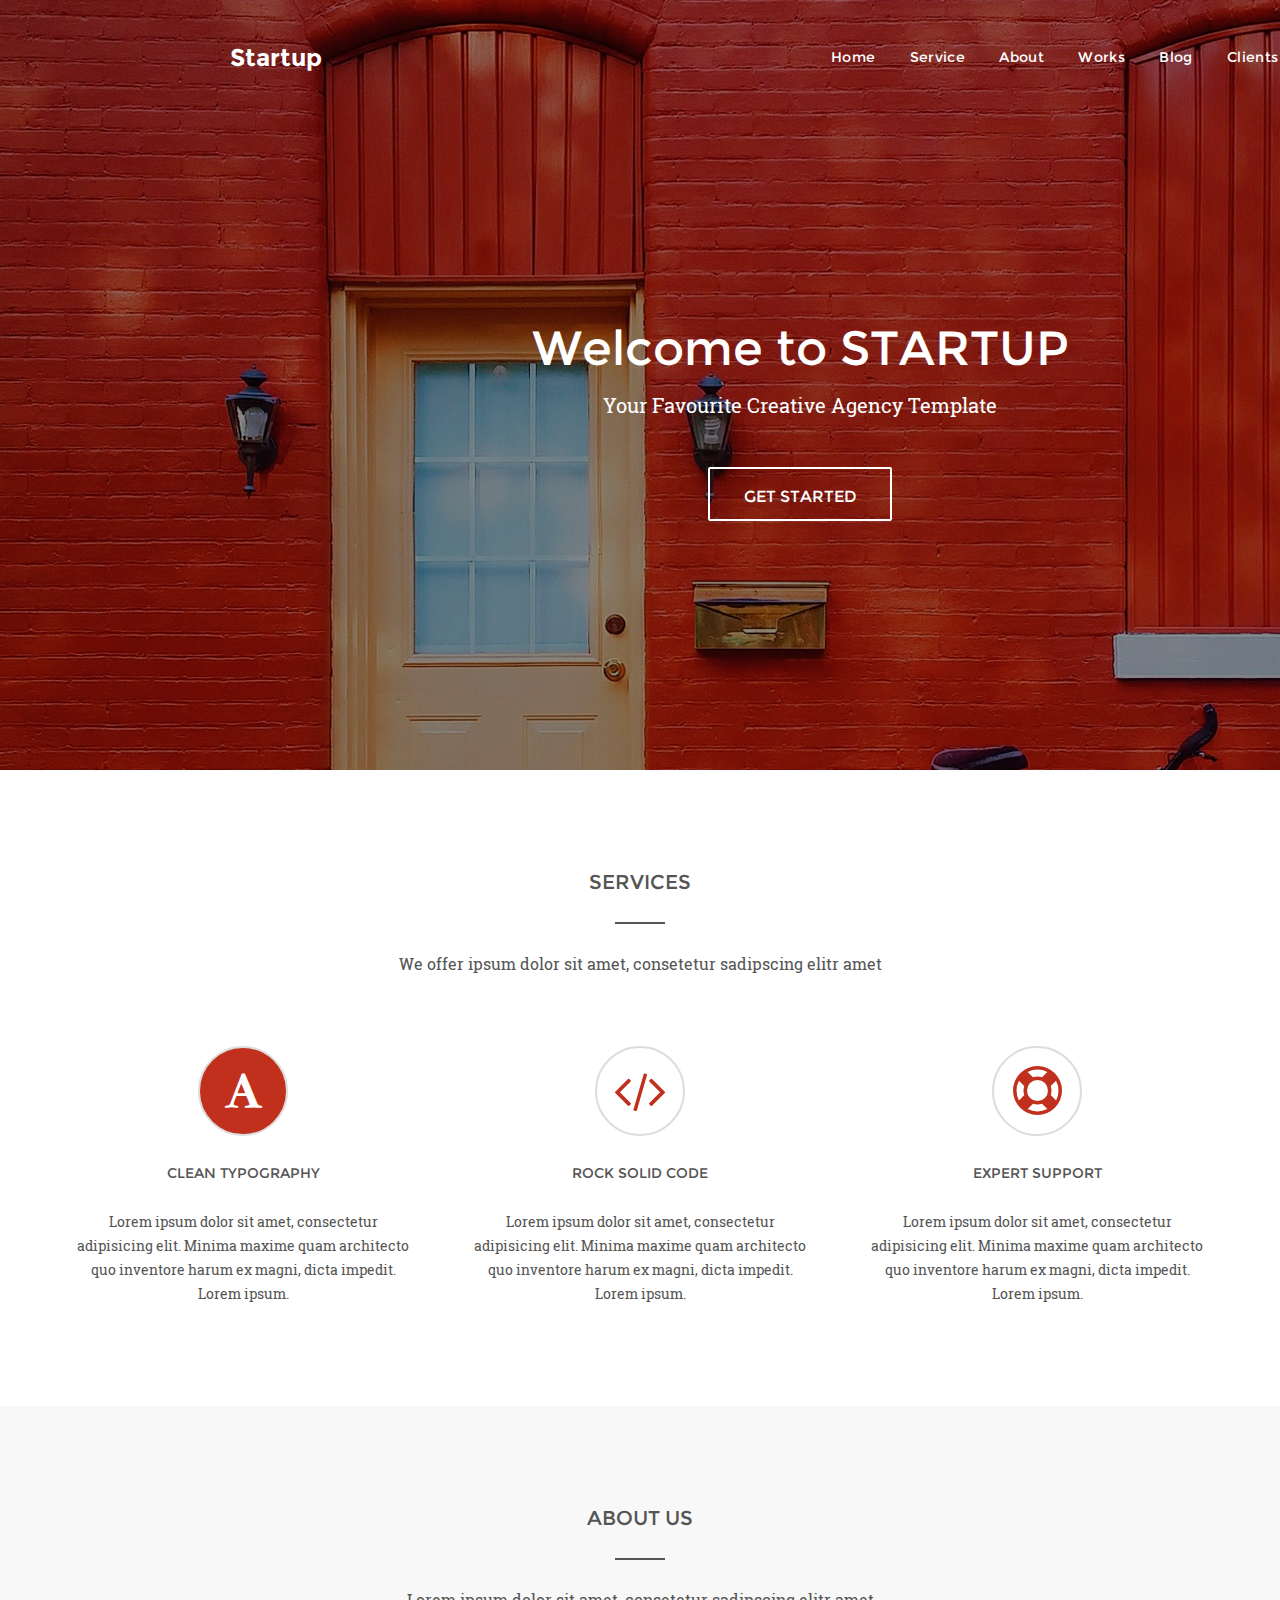
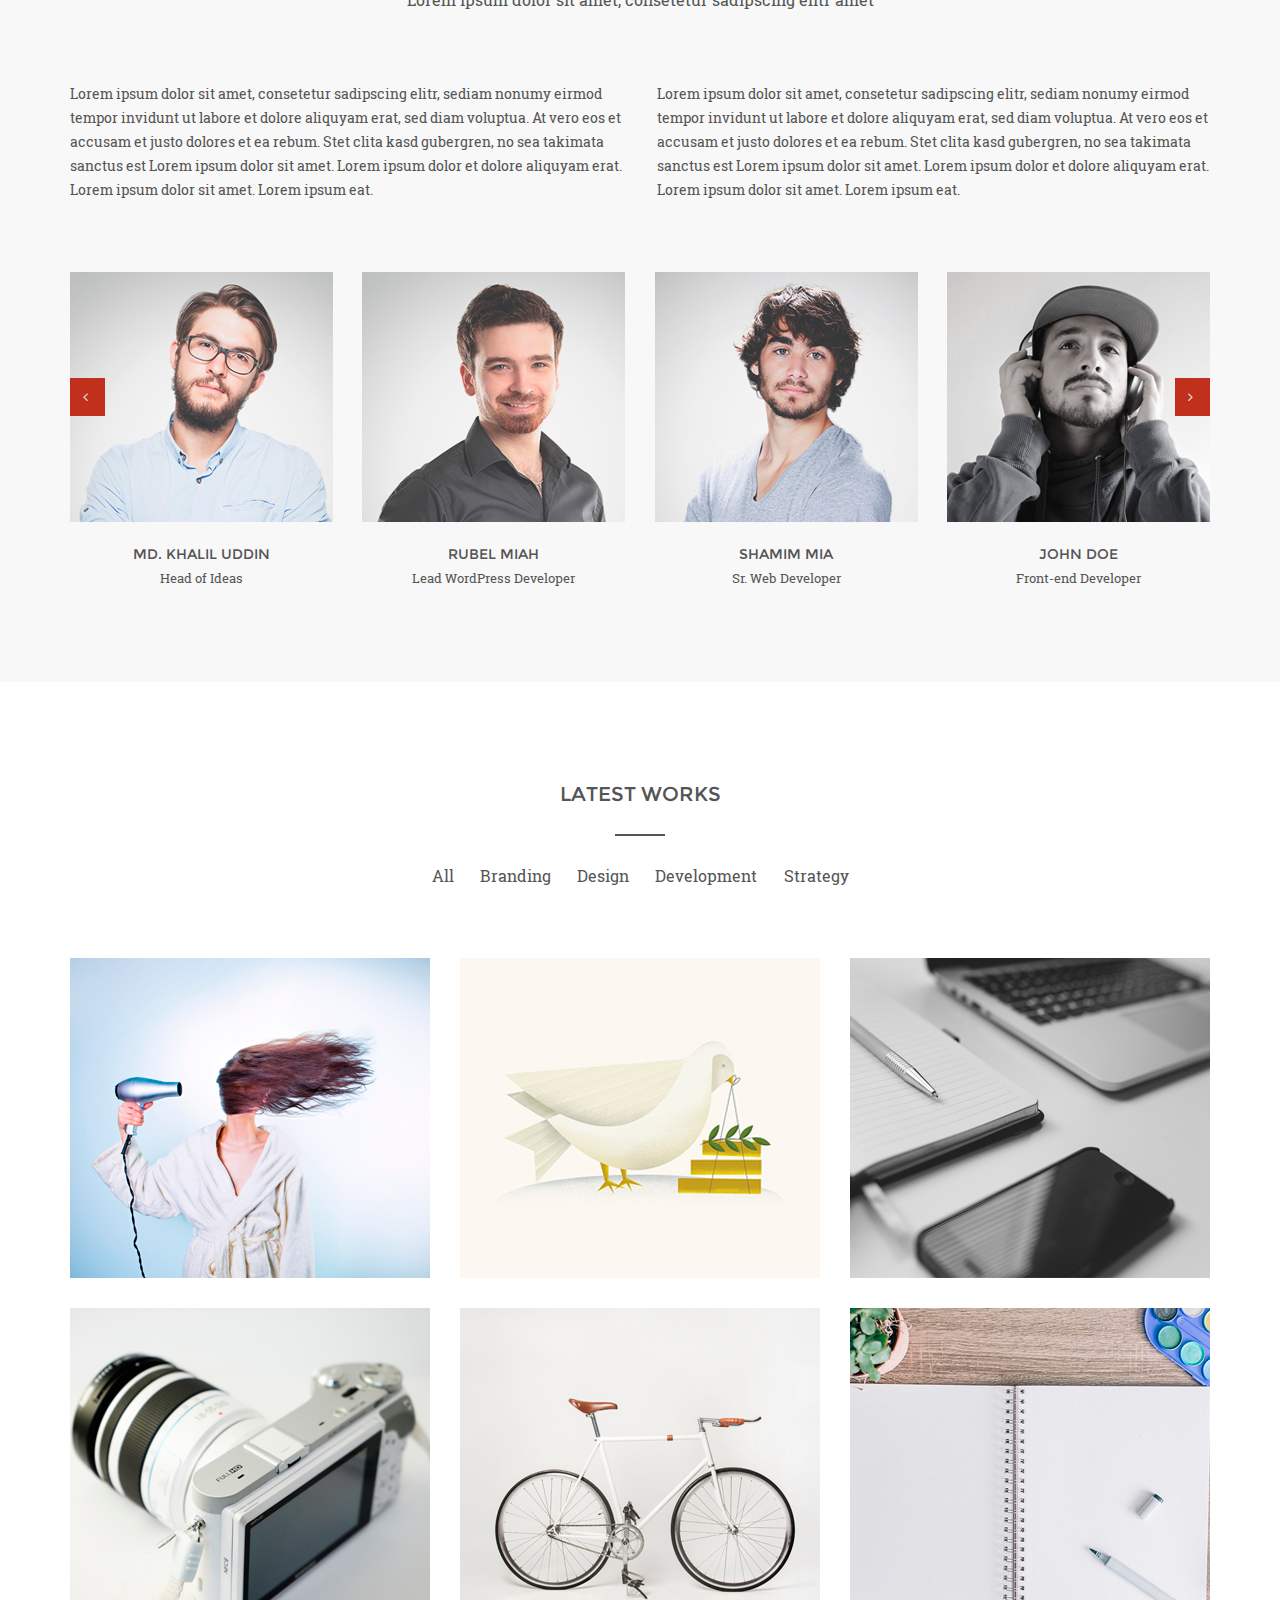
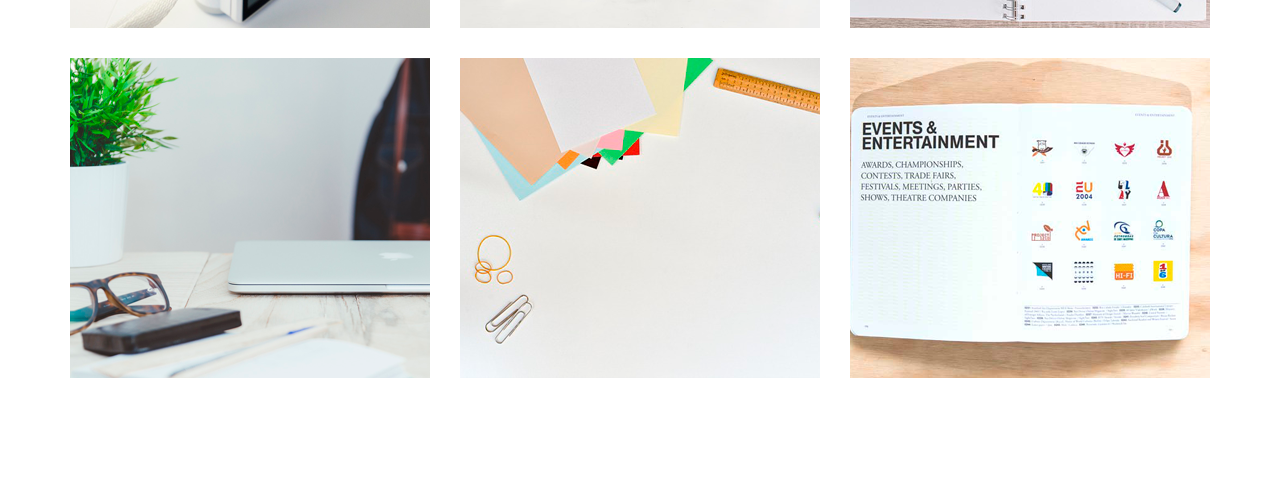
==== main.html @ 300e6a84 "Add files via upload" ====
<!DOCTYPE html>
<html lang="en">
<head>
    <meta charset="UTF-8">
    <meta name="viewport" content="width=device-width, initial-scale=1.0">
    <meta http-equiv="X-UA-Compatible" content="ie=edge">
    <link rel="stylesheet" href="css/style.css">
    <title>Document</title>
</head>
<body>
    <div class="home-section ">
        <div class="centr-position">
            <div class="row pad-t-40">
                <div class="name-proj" >
                    <p>Startup</p>
                </div>
                <div class="menu">
                    <ul class="menu-nav row">                                                            
                        <li><a class="menu-link" href="#">Home</a></li>
                        <li><a class="menu-link" href="#">Service</a></li>
                        <li><a class="menu-link" href="#">About</a></li>
                        <li><a class="menu-link" href="#">Works</a></li>
                        <li><a class="menu-link" href="#">Blog</a></li>
                        <li><a class="menu-link" href="#">Clients</a></li>
                        <li><a class="menu-link" href="#">Contact</a></li>
                    </ul>
                </div>
            </div>    
            <div class="header-block">
                <h1 class="header-title">Welcome to STARTUP</h1>    
                <p class="header-text">Your Favourite Creative Agency Template</p>
            </div>
            <div class="header-btn">
                <p class="header-btn-text">Get Started </p>
            </div>
        </div>
    </div>

    <div class="service centr-position">
        <div class="service-header">
            <div class="service-title">Services</div>
            <div class="line-50"></div>
            <div class="service-title-alt">We offer ipsum dolor sit amet, consetetur sadipscing elitr amet</div>
        </div>

        <div class="single-service row" >
           
                <div class="column">
                    <div class="icon-service">
                        <i class="fa fa-font"></i>
                    </div>
                    <div class="single-service-title-block">
                        Clean Typography</div>
                    <div class="single-service-text-block">
                        <p>Lorem ipsum dolor sit amet, consectetur adipisicing elit. Minima maxime quam architecto quo inventore harum ex magni, dicta impedit. Lorem ipsum.</p>
                    </div>
                </div>
               
                <div class="column">
                    <div class="icon-service-inverse">
                            <i class="fa fa-code" aria-hidden="true"></i>
                    </div>
                    <div class="single-service-title-block">
                            Rock Solid Code</div>
                    <div class="single-service-text-block">
                        <p>Lorem ipsum dolor sit amet, consectetur adipisicing elit. Minima maxime quam architecto quo inventore harum ex magni, dicta impedit. Lorem ipsum.</p>
                    </div>
                </div>
                <div class="column">
                        <div class="icon-service-inverse">
                            
                            <i class="fa fa-life-ring" aria-hidden="true"></i>
                        </div>
                        <div class="single-service-title-block">
                                Expert Support</div>
                        <div class="single-service-text-block">
                            <p>Lorem ipsum dolor sit amet, consectetur adipisicing elit. Minima maxime quam architecto quo inventore harum ex magni, dicta impedit. Lorem ipsum.</p>
                        </div>
                    </div>
     
        </div>


    </div>


    <div class="about-us ">
        <div class="centr-position">
            <div class="about-us-header">
                    About us
            </div>
            <div class="line-50"></div>
            <div class="about-us-header-alt">
                <p>Lorem ipsum dolor sit amet, consetetur sadipscing elitr amet</p>
            </div>

            <div class="row content">
                <p class="about-us-content">
                    Lorem ipsum dolor sit amet, consetetur sadipscing elitr, sediam nonumy eirmod tempor invidunt ut labore et dolore aliquyam erat, sed diam voluptua. At vero eos et accusam et justo dolores et ea rebum. Stet clita kasd gubergren, no sea takimata sanctus est Lorem ipsum dolor sit amet. Lorem ipsum dolor et dolore aliquyam erat. Lorem ipsum dolor sit amet. Lorem ipsum eat.
                </p>
                <p class="about-us-content">
                        Lorem ipsum dolor sit amet, consetetur sadipscing elitr, sediam nonumy eirmod tempor invidunt ut labore et dolore aliquyam erat, sed diam voluptua. At vero eos et accusam et justo dolores et ea rebum. Stet clita kasd gubergren, no sea takimata sanctus est Lorem ipsum dolor sit amet. Lorem ipsum dolor et dolore aliquyam erat. Lorem ipsum dolor sit amet. Lorem ipsum eat.
                    </p>
            </div>

            <div class="slide-photo team-members row">
                
                <div class=" team-member column">
                        <div class="member-photo posit-rel">
                            <img src="img/member1.png" alt="">

                            <div class="member-shadow">
                                <div class="member-social-icon row">
                                    <a href="#" class="member-icon"><i class="fa fa-twitter"></i></a>                                    
                                    <a href="#" class="member-icon"><i class="fa fa-facebook"></i></a>
                                    <a href="#" class="member-icon"><i class="fa fa-google-plus"></i></a>
                                    <a href="#" class="member-icon"><i class="fa fa-linkedin"></i></a>
                                </div>
                            </div>
                        </div>
                        <div class="member-desript">
                            <div class="name-member"> Md. Khalil Uddin </div>
                            <div class="post-member"> Head of Ideas </div>
                        </div>
                </div>

                <div class=" team-member column">
                        <div class="member-photo">
                            <img src="img/member2.png" alt="">
                            <div class="member-shadow">
                                    <div class="member-social-icon row">
                                        <a href="#" class="member-icon"><i class="fa fa-twitter"></i></a>                                    
                                        <a href="#" class="member-icon"><i class="fa fa-facebook"></i></a>
                                        <a href="#" class="member-icon"><i class="fa fa-google-plus"></i></a>
                                        <a href="#" class="member-icon"><i class="fa fa-linkedin"></i></a>
                                    </div>
                                </div>
                        </div>
                        <div class="member-desript">
                            <div class="name-member"> Rubel Miah </div>
                            <div class="post-member"> Lead WordPress Developer </div>
                        </div>
                </div>

                <div class=" team-member column">
                        <div class="member-photo">
                            <img src="img/member3.png" alt="">
                            <div class="member-shadow">
                                <div class="member-social-icon row">
                                    <a href="#" class="member-icon"><i class="fa fa-twitter"></i></a>                                    
                                    <a href="#" class="member-icon"><i class="fa fa-facebook"></i></a>
                                    <a href="#" class="member-icon"><i class="fa fa-google-plus"></i></a>
                                    <a href="#" class="member-icon"><i class="fa fa-linkedin"></i></a>
                                 </div>
                            </div>
                        </div>
                        <div class="member-desript">
                            <div class="name-member"> Shamim Mia </div>
                            <div class="post-member"> Sr. Web Developer </div>
                        </div>
                </div>

                <div class=" team-member column">
                        <div class="member-photo">
                            <img src="img/member4.png" alt="">
                            <div class="member-shadow">
                                    <div class="member-social-icon row">
                                        <a href="#" class="member-icon"><i class="fa fa-twitter"></i></a>                                    
                                        <a href="#" class="member-icon"><i class="fa fa-facebook"></i></a>
                                        <a href="#" class="member-icon"><i class="fa fa-google-plus"></i></a>
                                        <a href="#" class="member-icon"><i class="fa fa-linkedin"></i></a>
                                    </div>
                                </div>
                        </div>
                        <div class="member-desript">
                            <div class="name-member"> John Doe </div>
                            <div class="post-member"> Front-end Developer </div>
                        </div>
                </div>

                <div class="members-arrow arrow-left">
                        <a href="#">
                            <i class="fa fa-angle-left icon-arrow" aria-hidden="true"></i></a>    
                </div>
                <div class="members-arrow arrow-right">
                        <a href="#">  <i class="fa fa-angle-right icon-arrow" aria-hidden="true"></i></a>
                </div>
            </div>
            
        </div>
    </div>

    <div class="works centr-position">
        <div class="works-header"> Latest Works   </div>
        <div class="line-50"></div>
        <div class="works-header-menu row">                              
            <a class="works-menu-link" href="#">All</a>
            <a class="works-menu-link" href="#">Branding</a>
            <a class="works-menu-link" href="#">Design</a>
            <a class="works-menu-link" href="#">Development</a>
            <a class="works-menu-link" href="#">Strategy</a>                   
        </div>

        <div class="works-content-img column">
            <div class="row">
                <div class="works-img">
                    <img src="img/1.png" alt="">
                    <div class="works-img-shadow">
                        <p class="works-img-shadow_title">Hair Dresser</p>
                        <p class="works-img-shadow_text">Branding</p>
                        <div class="works-shadow_btn">
                            View
                            <i class="fa fa-angle-right" aria-hidden="true"></i></a>
              
                        </div>
                    </div>
                </div>
                <div class="works-img">
                    <img src="img/2.png" alt="">
                    <div class="works-img-shadow">
                            <p class="works-img-shadow_title">Hair Dresser</p>
                            <p class="works-img-shadow_text">Branding</p>
                            <div class="works-shadow_btn">
                                View
                                <i class="fa fa-angle-right" aria-hidden="true"></i></a>
                  
                            </div>
                        </div>
                    </div>
                <div class="works-img">
                    <img src="img/3.png" alt="">
                    <div class="works-img-shadow">
                            <p class="works-img-shadow_title">Hair Dresser</p>
                            <p class="works-img-shadow_text">Branding</p>
                            <div class="works-shadow_btn">
                                View
                                <i class="fa fa-angle-right" aria-hidden="true"></i></a>
                  
                            </div>
                        </div>
                </div>
            </div>
            <div class="row">
                <div class="works-img">
                    <img src="img/4.png" alt="">
                    <div class="works-img-shadow">
                            <p class="works-img-shadow_title">Hair Dresser</p>
                            <p class="works-img-shadow_text">Branding</p>
                            <div class="works-shadow_btn">
                                View
                                <i class="fa fa-angle-right" aria-hidden="true"></i></a>
                  
                            </div>
                        </div>
                </div>
                <div class="works-img">
                    <img src="img/5.png" alt="">
                    <div class="works-img-shadow">
                            <p class="works-img-shadow_title">Hair Dresser</p>
                            <p class="works-img-shadow_text">Branding</p>
                            <div class="works-shadow_btn">
                                View
                                <i class="fa fa-angle-right" aria-hidden="true"></i></a>
                  
                            </div>
                        </div>
                </div>
                <div class="works-img">
                    <img src="img/6.png" alt="">
                    <div class="works-img-shadow">
                            <p class="works-img-shadow_title">Hair Dresser</p>
                            <p class="works-img-shadow_text">Branding</p>
                            <div class="works-shadow_btn">
                                View
                                <i class="fa fa-angle-right" aria-hidden="true"></i></a>
                  
                            </div>
                        </div>
                </div>
            </div>
            <div class="row">
                    <div class="works-img">
                            <img src="img/7.png" alt="">
                            <div class="works-img-shadow">
                                    <p class="works-img-shadow_title">Hair Dresser</p>
                                    <p class="works-img-shadow_text">Branding</p>
                                    <div class="works-shadow_btn">
                                        View
                                        <i class="fa fa-angle-right" aria-hidden="true"></i></a>
                          
                                    </div>
                                </div>
                        </div>
                        <div class="works-img">
                            <img src="img/8.png" alt="">
                            <div class="works-img-shadow">
                                    <p class="works-img-shadow_title">Hair Dresser</p>
                                    <p class="works-img-shadow_text">Branding</p>
                                    <div class="works-shadow_btn">
                                        View
                                        <i class="fa fa-angle-right" aria-hidden="true"></i></a>
                          
                                    </div>
                                </div>
                        </div>
                        <div class="works-img">
                            <img src="img/9.png" alt="">
                            <div class="works-img-shadow">
                                    <p class="works-img-shadow_title">Hair Dresser</p>
                                    <p class="works-img-shadow_text">Branding</p>
                                    <div class="works-shadow_btn">
                                        View
                                        <i class="fa fa-angle-right" aria-hidden="true"></i></a>
                          
                                    </div>
                                </div>
                        </div>
            </div>
        </div>
    </div>



    <div class="call-to-action-parallax "></div>
    <div class="contact "></div>
    <div class="clients "></div>
    <div class="footer "></div>
    
</body>
</html>
---- css/style.css ----
@import url("fonts.css") all;
@import url("reset.css") all;
@import url("font-awesome.min.css") all;

.centr-position{
    width:1140px;
    margin: 0 auto;
}
.row{
    display: flex;
    flex-direction: row;
    
    justify-content: space-between;
}
.column{
    display: flex;
    flex-direction: column;
    
    justify-content: space-between;
}
.posit-rel{
    position: relative;
}

.home-section{
    min-width: 1600px;
    background-image: url(../img/home-background.png);
    background-repeat:  no-repeat;
    background-size: cover; 
    height: 770px;

    line-height: 24px;
    color: #ffffff;
}
.pad-t-40{
    padding-top: 40px;
}
.name-proj{ 
    width: 91px;
    font-family: "Montserrat-Bold";
    font-size: 24px;
    line-height: 36px;
}

.menu-link{

    text-decoration: none;
    /*
    width: 540px;
    height: 14px;*/
    
    color: #ffffff;
    font-family: "Montserrat-Regular";
    font-size: 14px;    
    
    letter-spacing: 0.35px;
}
.menu-nav{
    justify-content:space-between;
    width: 540px;
    margin-left: 510px;
    margin-top: 5px;
}

.header-block{
    width: 581px;
    margin: 0 auto;
    margin-top: 260px;    
    text-align: center;
}
.header-title{
    font-size: 48px;
    font-family:"Montserrat-Regular";
    margin-bottom: 33px;
}
.header-text{
    font-size: 20px; 
    font-family:"RobotoSlab-Regular";
}
.header-btn{    
    width: 180px;
    height: 50px;
    margin: 0 auto;
    margin-top: 50px;
    border: 2px solid #ffffff;
    border-radius: 2px;  
}
.header-btn-text{
    margin-top: 15px;
    text-align: center;
    font-family:"Montserrat-Regular";
    font-size: 16px;    
    text-transform: uppercase;
}



/*******/
.service{
    margin-top: 100px;
    margin-bottom: 100px;
}
.service-header{
    text-align: center;  
}

.service-title{      
    font-family: "Montserrat-Regular";    
    color: #555555;
    font-size: 20px;
    line-height: 24px;
    text-transform: uppercase;
 
}
.line-50{
    width: 50px;
    height: 2px;
    background-color: #555555;
    margin: 28px auto;
       
}
.service-title-alt{   
  
    color: #555555;
    font-family:"RobotoSlab-Regular";
    font-size: 16px;   
    line-height: 24px;
    margin-bottom: 70px;
}

.icon-service, .icon-service-inverse{
    text-align: center;
    font-family: 'FontAwesome-Webfont';
    text-transform: uppercase;
    line-height: 86px;
    height: 86px;
    width: 86px;
    margin: 0 auto;
    border: 2px solid #dddddd;
    border-radius: 50%;
}

.icon-service{
    font-size: 40px;    
    background-color: #c0301c;  
    color: #ffffff;   
}
.icon-service-inverse{    
    font-size: 49px;    
    background-color: #ffffff; 
    color: #c0301c;
}

 
.single-service{
    
    justify-content:space-between;
}
.single-service-title-block{
/* S
width: 152px;
height: 11px;*/
    text-align: center;
    color: #555555;
    font-family:"Montserrat-Regular";
    font-size: 14px;
    line-height: 24px;
    text-transform: uppercase;

    margin-top: 25px;
    margin-bottom: 25px;
}
.single-service-text-block{
    text-align: center;
    /* Style for "Lorem ipsu" */
    width: 346px;
    color: #555555;
    font-family:"RobotoSlab-Regular";
    font-size: 14px;
    line-height: 24px;
}

/***************************/
.about-us{
    background-color:  #f8f8f8;
    padding-top: 100px;
    padding-bottom: 100px;
}

.about-us-header{
    /* S
width: 107px;
height: 16px;*/
    color: #555555;
    font-family:"Montserrat-Regular";
    font-size: 20px;
    text-align: center;
    line-height: 24px;
    text-transform: uppercase;
}

.about-us-header-alt{
    text-align: center;
    color: #555555;
    font-family:"RobotoSlab-Regular";
    font-size: 16px;
 
    line-height: 24px;
}
.about-us-content{
    /* Style for "Lorem ipsu" */
    width: 553px;

    color: #555555;
    font-family:"RobotoSlab-Regular"; /******??????***/
    font-size: 14px;

    line-height: 24px;
}
.content{
    justify-content:space-between;
    margin: 70px auto;
}
.slide-photo {
    height: 310px;
    justify-content:space-between;
    position: relative;
}
.team-member{
    width: 263px;
    height: 310px;
    position: relative;
}

.member-photo{
    width: 263px;
    height: 250px;
    position: relative;
}
.member-shadow{
    position: absolute;
    left: 0;
    top: 0;
    visibility: hidden;
    width: 100%;
    height: 100%;
    background-color: rgba(160, 160, 160, 0.5);

}
.member-photo:hover .member-shadow{
    visibility:visible;
}

.member-icon{   
    color: #ffffff;
    font-family: "FontAwesome-Webfont";
    font-size: 16px;
   line-height: 28px;
    display: block;
    width: 28px;
    height: 28px;
    text-align: center;

}
.member-icon:hover{
    background-color: #c0301c;
}
.member-social-icon{
    margin: 0 auto;
    margin-top: 190px;
    width: 122px;
}

.members-arrow{
    position: absolute;
    width: 35px;
    height: 38px;
    background-color: #c0301c;
    top:106px;
}
.members-arrow:hover{
    background-color: #8f8f8f;
}

.arrow-left{   
    left:0;
}
.arrow-right{   
    right: 0;
}
.icon-arrow{
    font-family: 'FontAwesome-Webfont';
    font-size: 14px;
    color: #dddddd;
    line-height: 38px;
    padding-left: 13px;
}

.member-desript{
    /* Style for "Name & Pos" */
   padding-top:20px;
    text-align: center;
}
.name-member{
    /* Style for "Md. Khalil" */

    color: #555555;
    font-family:"Montserrat-Regular";
    font-size: 14px;
    line-height: 24px;
    text-transform: uppercase;
}
.post-member{
    /* Style for "Head of Id" */

    color: #555555;
    font-family:"RobotoSlab-Regular";
    font-size: 13px;
    line-height: 24px;
}


/**************/
.works{
    padding-top: 100px;
    padding-bottom: 100px;
}

.works-header{

    text-align: center;
  
    color: #555555;
    font-family:"Montserrat-Regular";
    font-size: 20px;
    line-height: 24px;
    text-transform: uppercase;
}
.works-header-menu{
    margin: 0 auto;
    width: 417px;
    justify-content: space-between;
    margin-bottom: 70px;

}
.works-menu-link{
    text-decoration: none;    

    color: #555555;
    font-family:"RobotoSlab-Regular";
    font-size: 16px;
    line-height: 24px;

    color: #555555;

}
.works-menu-link:hover{
    color:#c0301c;
}

.works-content-img{
    width: 100%;
    height: 1020px;

}
.works-img{
    position: relative;
    width: 360px;
    height: 320px;
   
    
}
.works-img-shadow{
   
    position: absolute;
    visibility: hidden;
    top: 0;
    left: 0;
    width: 100%;
    height: 100%;
    background-color: rgba(208, 108, 95, 0.7);
    color: #ffffff;
    text-align: center;
}
.works-img:hover .works-img-shadow{
    visibility: visible;
}

.works-img-shadow_title{
   margin-top: 106px;
    color: #ffffff;
    font-family: "Montserrat-Regular";
    font-size: 18px;
}
.works-img-shadow_text{
    margin-top: 18px;
    color: #ffffff;
    font-family:"RobotoSlab-Regular";
    font-size: 12px;
}
.works-shadow_btn{    
    background-color: #ffffff;
    color: rgba(208, 108, 95, 0.7);
    font-family:"RobotoSlab-Regular";    
    margin: 0 auto;
    text-transform: uppercase;
    letter-spacing: 1.4px;

    width: 100px;

    height: 31px;

    font-size: 14px;
    line-height: 24px;
    padding-top: 7px;
    margin-top:27px;
}
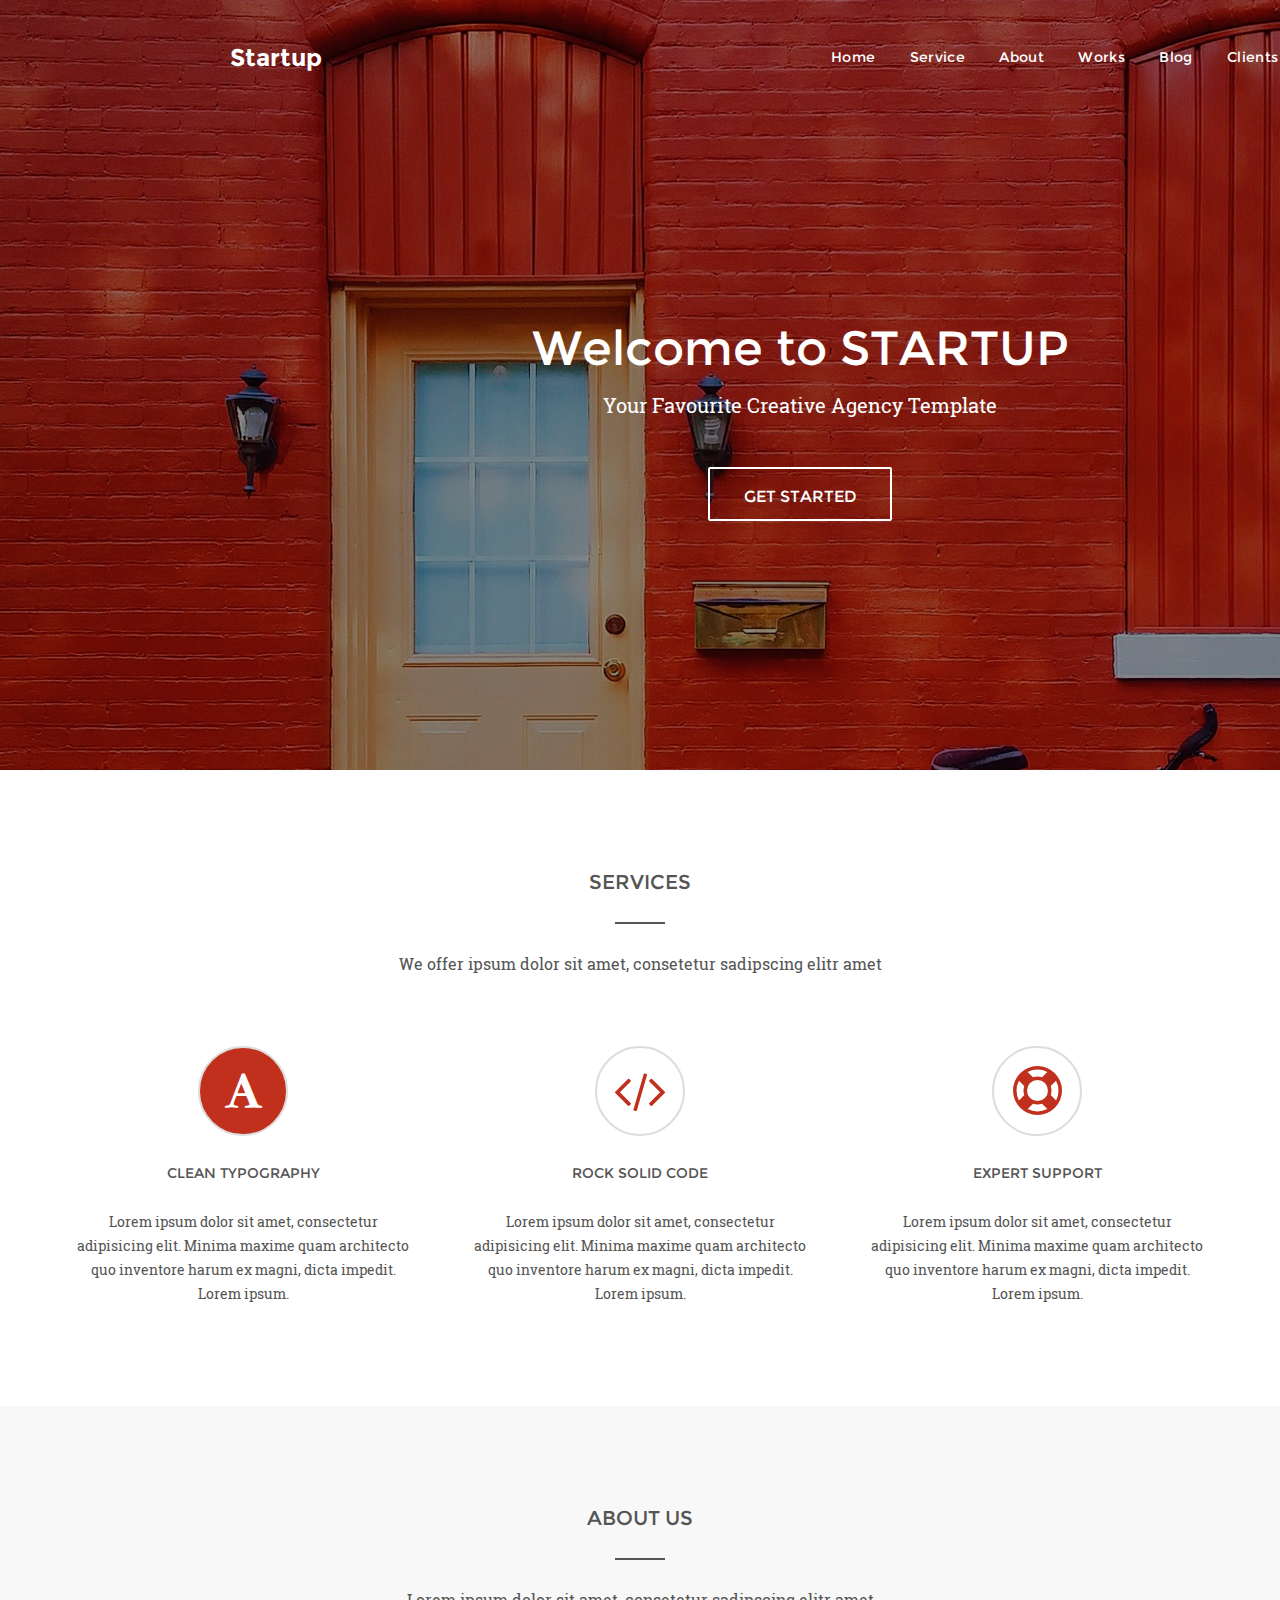
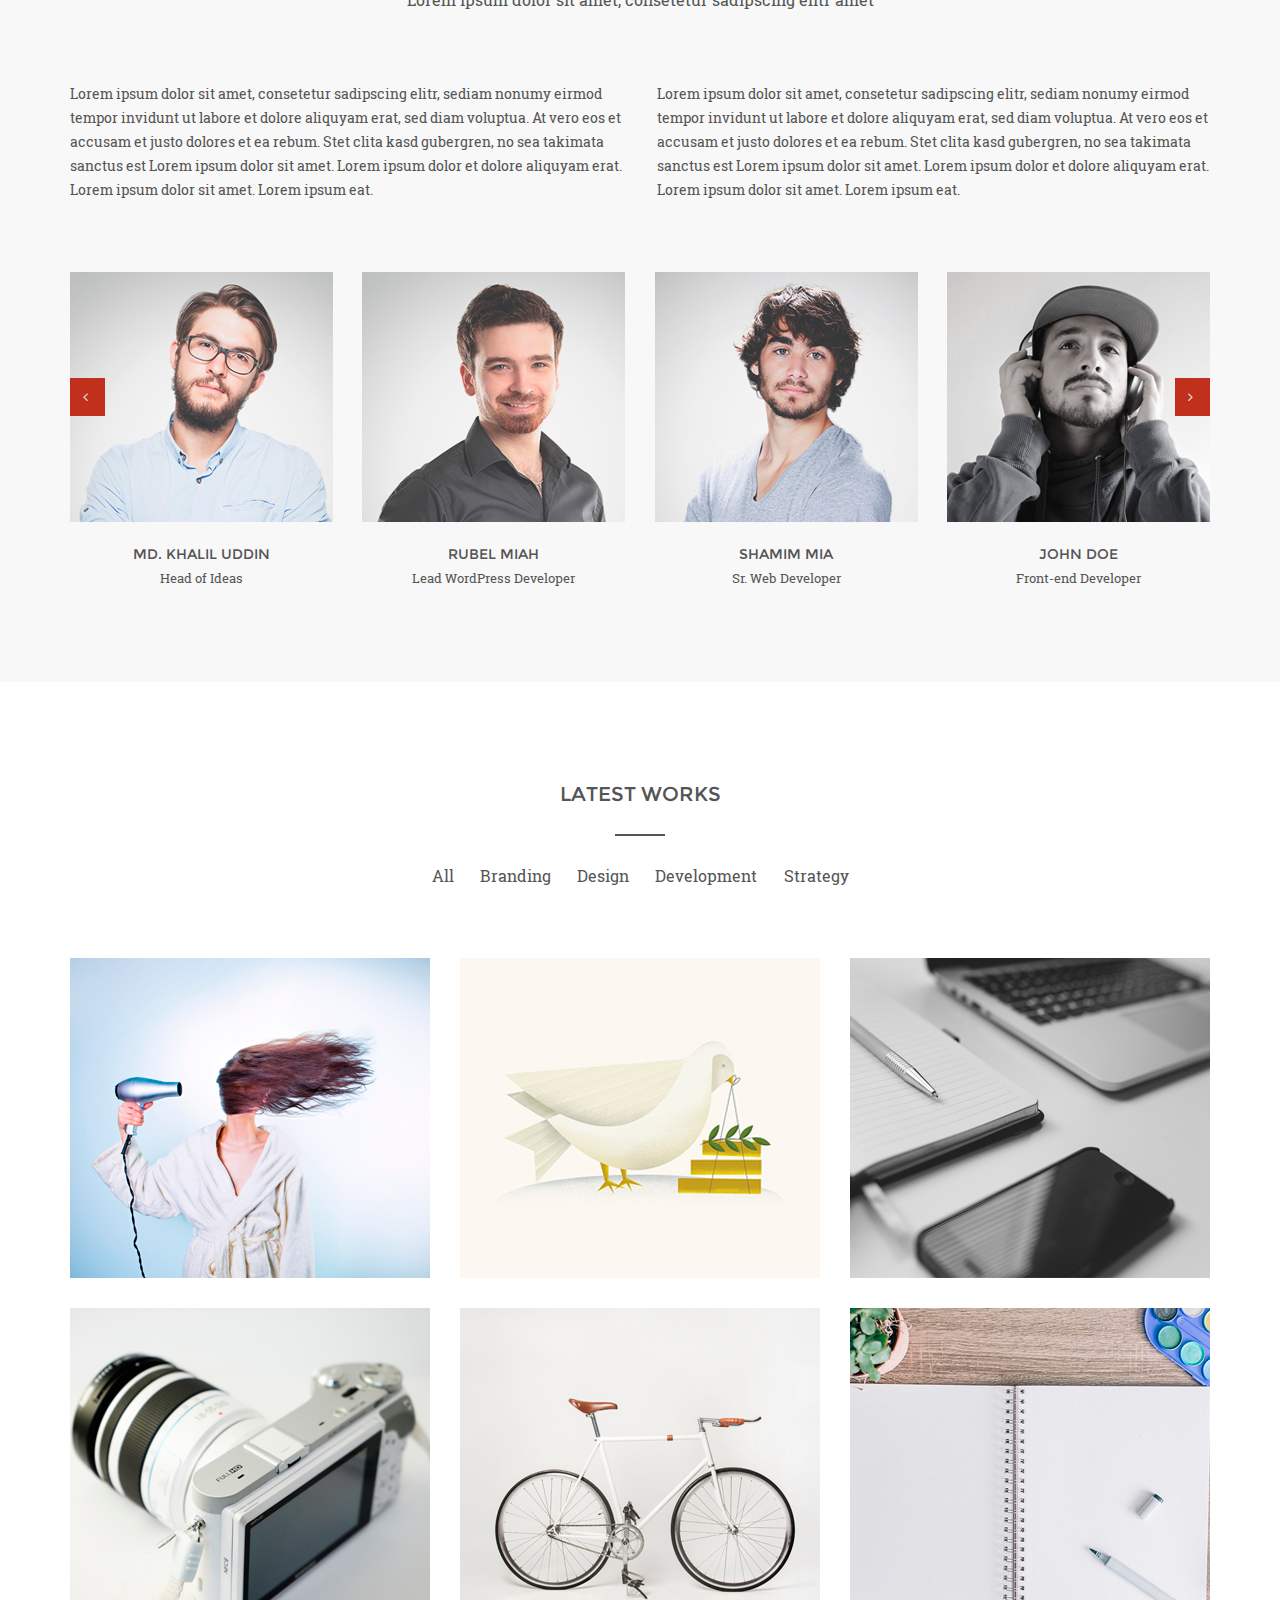
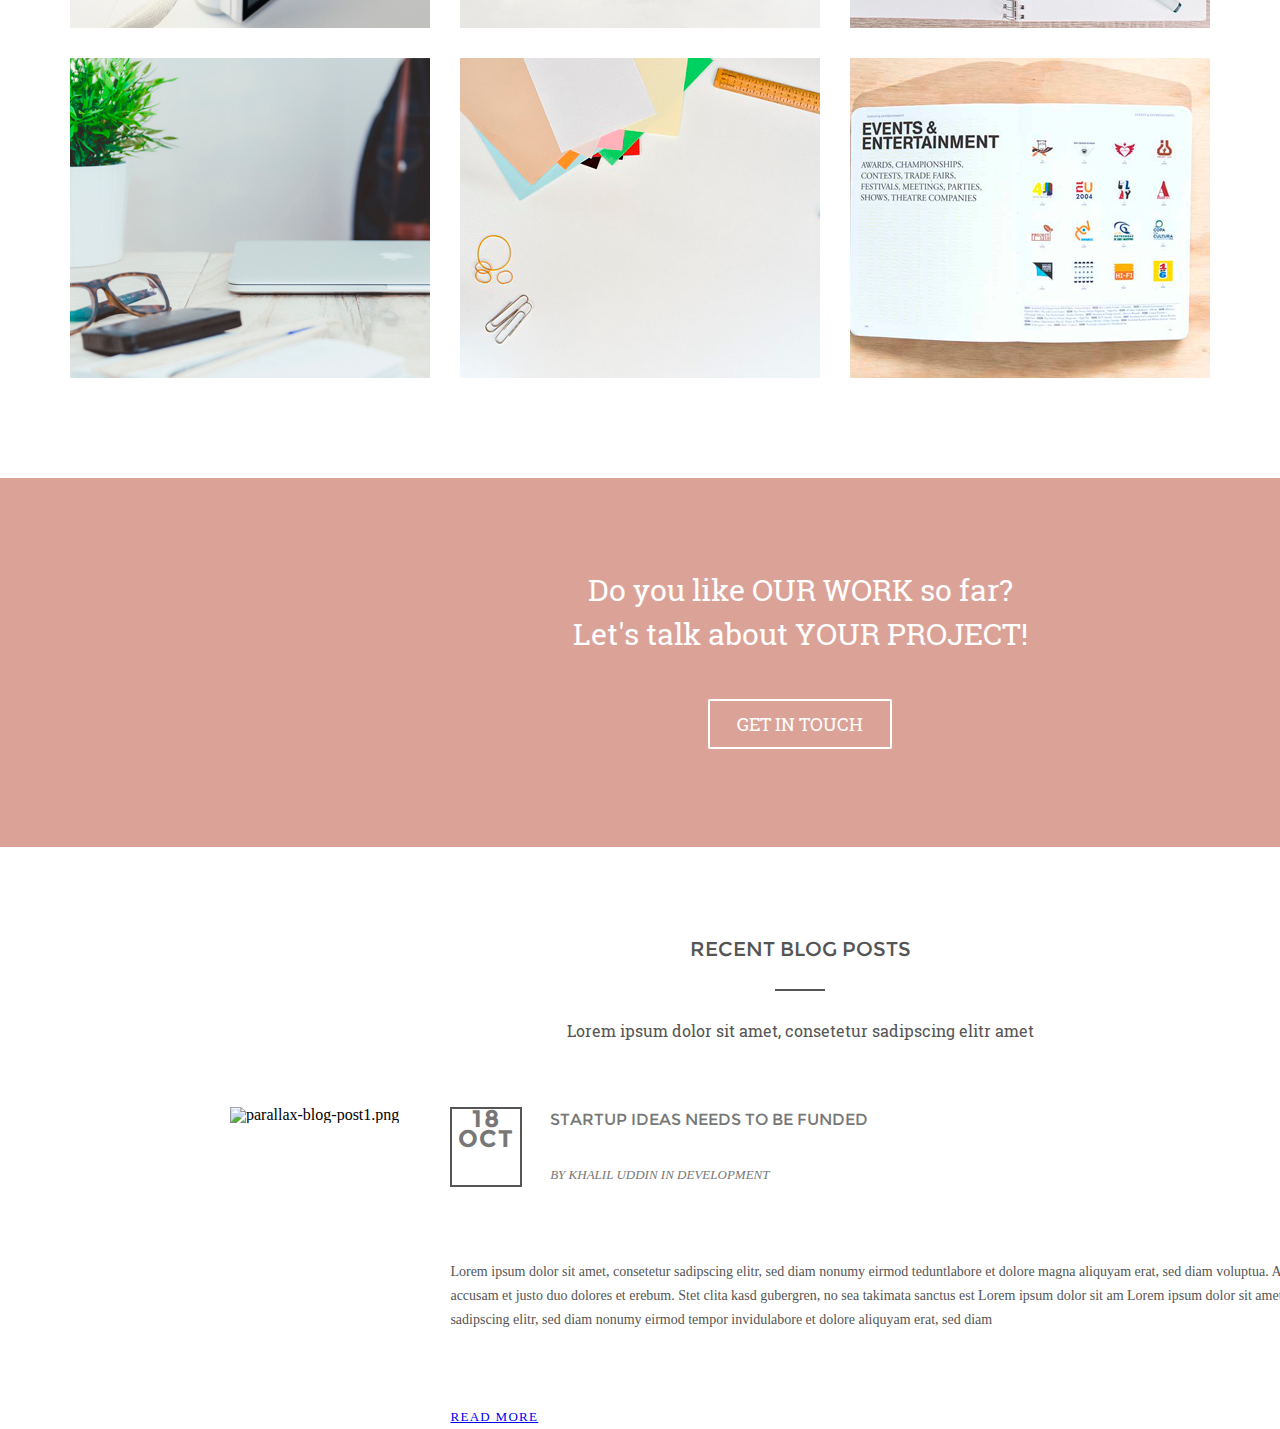
==== commit ba3e1013: "Add files via upload" ====
--- a/main.html
+++ b/main.html
@@ -321,8 +321,79 @@
 
 
 
-    <div class="call-to-action-parallax "></div>
-    <div class="contact "></div>
+    <div class="call-to-action-parallax ">
+        <div class="red-shadow paralax-section">
+            <div class="centr-position">
+                <div class="call-to-action-text">
+                    <p>Do you like OUR WORK so far? </p>
+                    <p> Let's talk about YOUR PROJECT!</p>
+                </div>
+                <div class="call-to-action-btn">
+                    Get in Touch
+                </div>
+            </div>
+        </div>
+
+        <div class="centr-position">
+            <div class="paralax-blog">
+                <div  class="paralax-blog-header">
+                    <div class="paralax-blog_title">
+                           <p> Recent blog posts</p>
+                    </div>
+                    <div class="line-50"></div>
+                    <div class="paralax-blog_subtitle">
+                        <p>Lorem ipsum dolor sit amet, consetetur sadipscing elitr amet</p>
+                    </div>
+                </div>
+
+
+                <div class="paralax-blog-post">
+                    <div class="row">
+                        <div class="paralax-blog-post_left_column">
+                            <img src="img/parallax-blog-post1.png" alt="parallax-blog-post1.png">
+                        </div>
+                        <div class="paralax-blog-post_right_column column">
+                            <div class="paralax-blog-post_title row">
+                                <div class="paralax-blog-post_date">
+                                    <p>18 oct</p>
+                                </div>
+                                <div class="paralax-blog-post_title_text column">
+                                   <p class="text1"> <a href="#">Startup ideas needs to be funded </a></p>
+                                    <p class="text2">By <a href="">Khalil</a> Uddin in <a href="">Development</a> </p>
+                                </div>
+                            </div>
+
+                            
+                            <div class="paralax-blog-post_content">
+                                <p>
+                                    Lorem ipsum dolor sit amet, consetetur sadipscing elitr, 
+                                    sed diam nonumy eirmod teduntlabore et dolore magna aliquyam erat, 
+                                    sed diam voluptua. At vero eos et accusam et justo duo dolores et erebum. 
+                                    Stet clita kasd gubergren, no sea takimata sanctus est Lorem ipsum dolor sit 
+                                    am Lorem ipsum dolor sit amet, consetetur sadipscing elitr, sed diam nonumy 
+                                    eirmod tempor invidulabore et dolore aliquyam erat, sed diam 
+                                </p>
+                            </div>
+                            <div class="paralax-blog-post_read-more">
+                                <a href="#">Read more</a>
+                            </div>
+                        </div>
+
+                    </div>
+                </div>
+            </div>
+        </div>
+
+    </div>
+
+
+    <div class="contact ">
+        <div class="centr-position">
+            
+
+        </div>
+
+    </div>
     <div class="clients "></div>
     <div class="footer "></div>
     
--- a/css/style.css
+++ b/css/style.css
@@ -414,4 +414,130 @@
     line-height: 24px;
     padding-top: 7px;
     margin-top:27px;
-}+}
+
+/**************/
+
+.call-to-action-parallax{
+    
+height: 369px;
+background-image: url("../img/call-to-action-parallax.png");
+background-repeat:  no-repeat;
+    background-size: cover;
+    min-width: 1600px;
+
+}
+.red-shadow{
+    width: 100%;
+    height: 100%;
+    background-color: rgba(195, 101, 83, 0.6);
+    color: #ffffff;
+    text-align: center;
+
+}
+.call-to-action-text{
+    padding-top: 90px;
+    padding-bottom: 43px;
+    font-family:"RobotoSlab-Regular";  
+    font-size: 30px;
+    line-height: 44px;
+}
+.call-to-action-btn{
+    width: 180px;
+    height: 46px;
+    border-radius: 2px;
+    border: 2px solid #ffffff;
+    margin:0 auto;
+
+    font-family:"RobotoSlab-Regular";  
+    font-size: 18px;
+    line-height: 46px;
+    text-transform: uppercase;
+}
+.paralax-blog-header{
+    text-align: center;
+    color: #555555;
+    line-height: 24px;
+    padding-top:90px;
+    padding-bottom: 64px ;
+}
+.paralax-blog_title{     
+    font-family: "Montserrat-Regular";
+    font-size: 20px;   
+    text-transform: uppercase;    
+}
+.paralax-blog_subtitle{  
+    font-family:"RobotoSlab-Regular";  
+    font-size: 16px;    
+}
+
+.paralax-blog-post_left_column{
+ 
+    width: 460px;
+    height: 322px;
+}
+.paralax-blog-post_right_column {
+    padding-left: 40px;
+}
+.paralax-blog-post_date{
+    width: 76px;
+    height: 76px;
+    border: 2px solid #555555;
+    text-align: center;
+   
+
+        color: #777777;
+        font-family: "Montserrat-Bold";
+        font-size: 14px;
+        line-height: 20px;
+        text-transform: uppercase;
+        /* Text style for "18" */
+        font-size: 24px;
+        letter-spacing: 2.4px;
+        /* Text style for "Oct" */
+        letter-spacing: 1.4px;
+}
+
+.paralax-blog-post_title_text{
+  width: 100%;
+  padding-left: 28px;
+    color: #555555;
+    font-family: "Montserrat-Regular";
+    font-size: 16px;
+    line-height: 24px;
+    text-transform: uppercase;
+    }
+
+.text2{
+         font-family: "Roboto Slab";
+    font-size: 13px;
+    font-style: italic;
+    line-height: 24px;
+    color: #777777;
+    }
+.paralax-blog-post_title_text a{
+    color: #777777;
+    text-decoration: none;
+}
+.paralax-blog-post_title_text a:hover{
+    color: #c0301c;
+}
+
+
+.paralax-blog-post_content{
+    
+    color: #555555;
+    font-family: "Roboto Slab";
+    font-size: 14px;
+    line-height: 24px;
+}
+
+.paralax-blog-post_read-more{
+   
+    color: #c0301c;
+    font-family: "Roboto Slab";
+    font-size: 13px;
+    line-height: 24px;
+    text-transform: uppercase;
+    letter-spacing: 1.3px;
+}
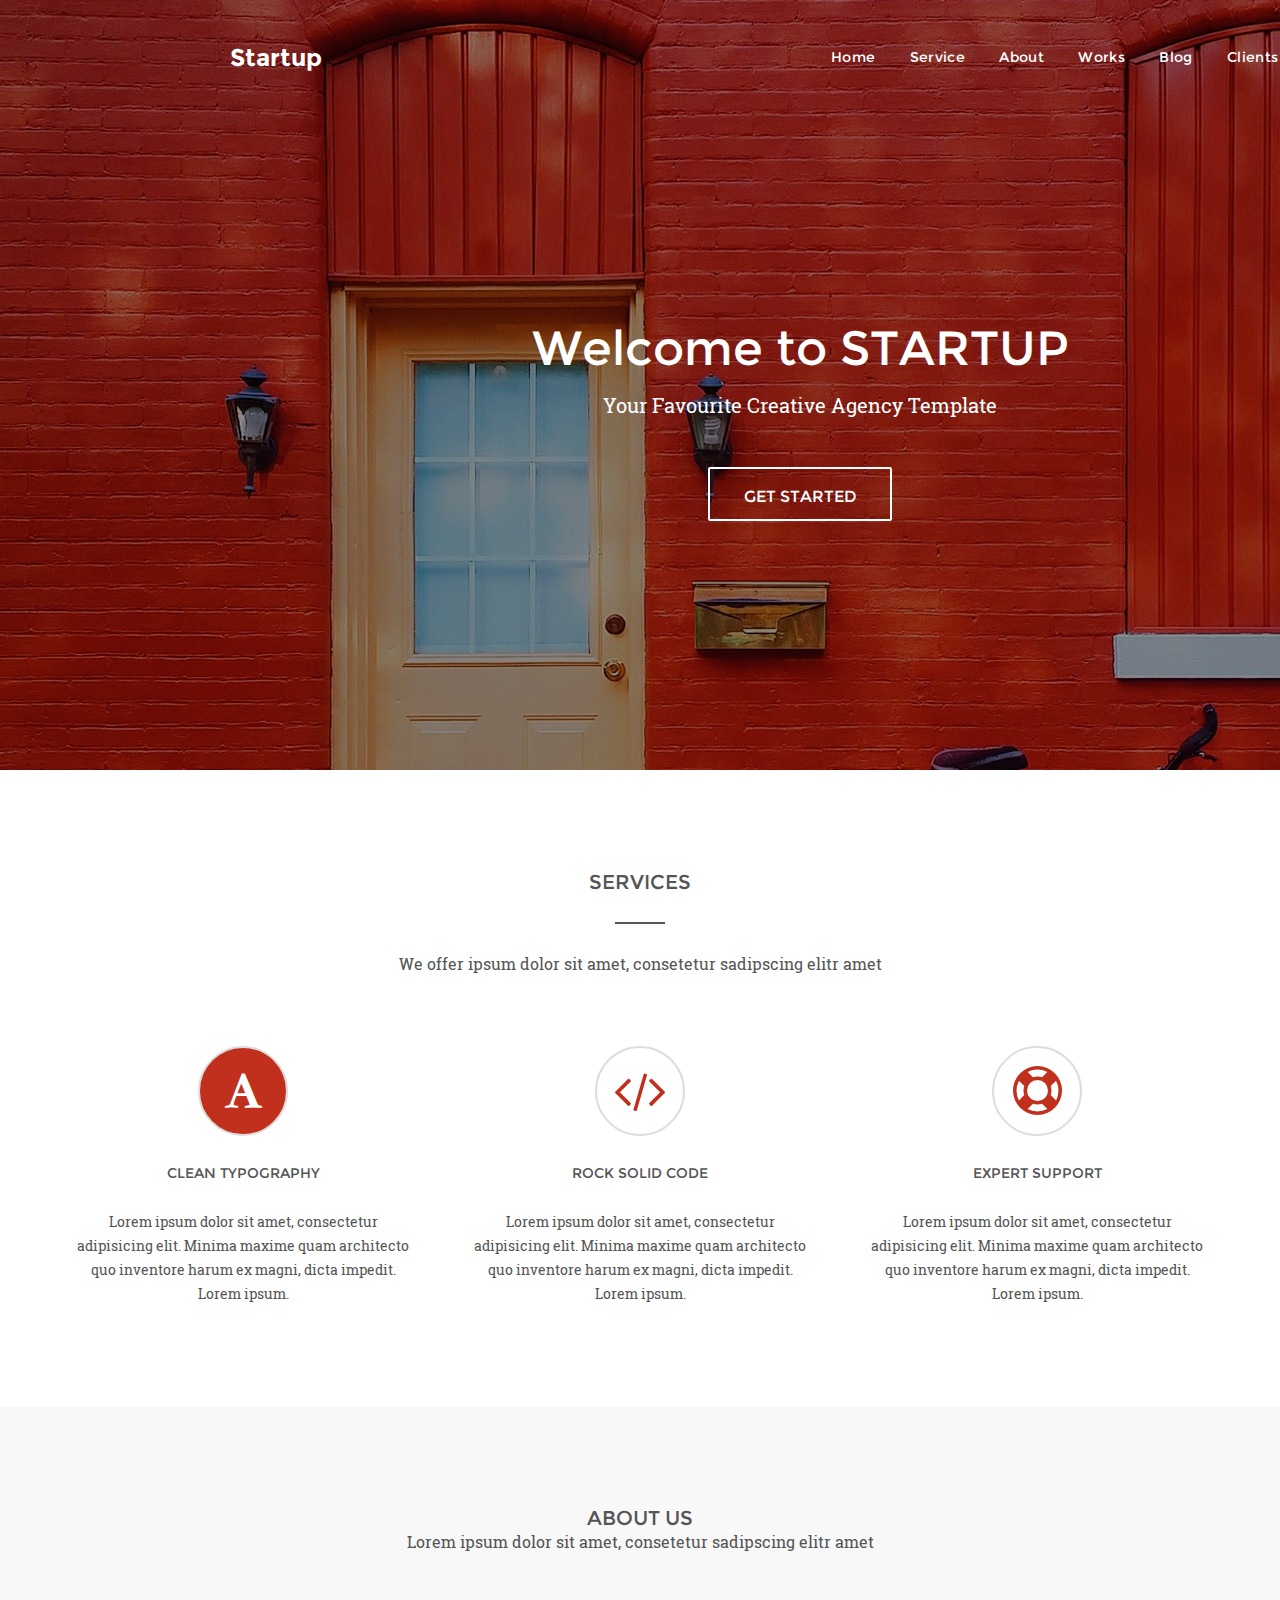
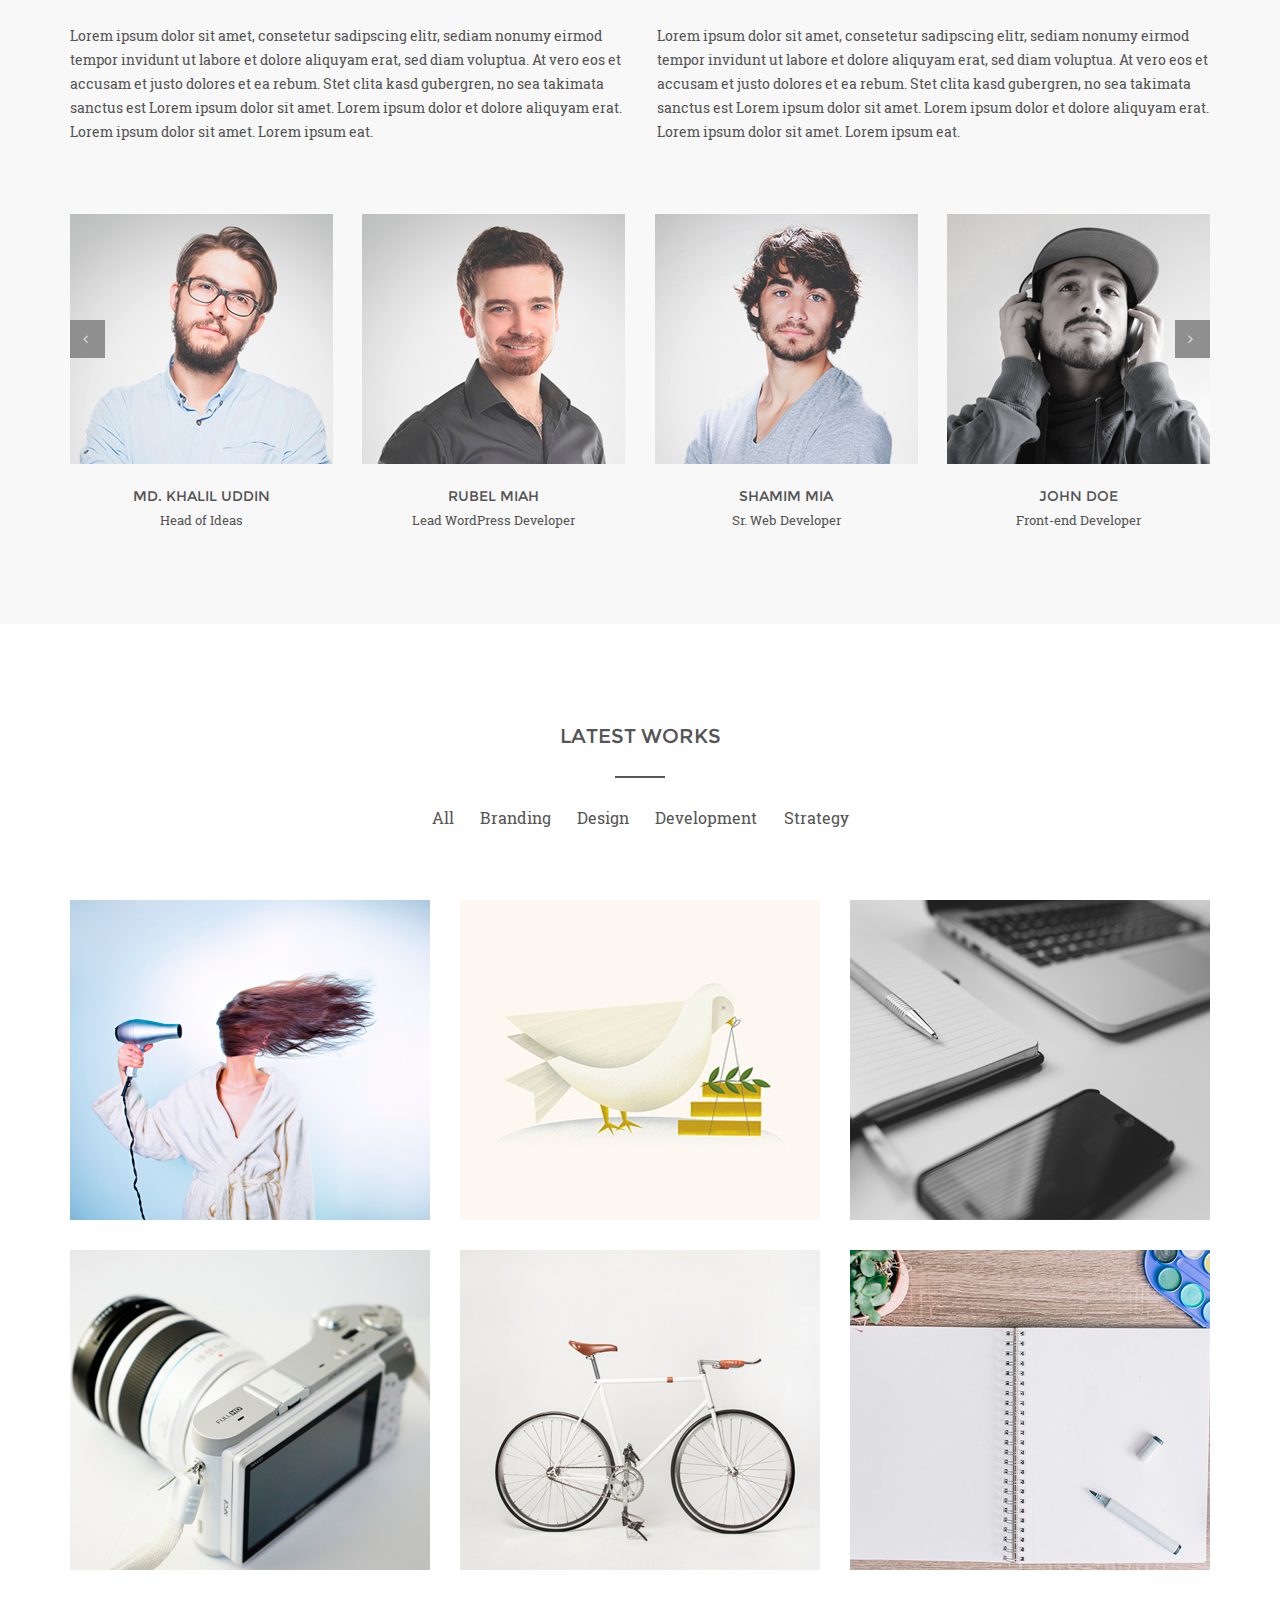
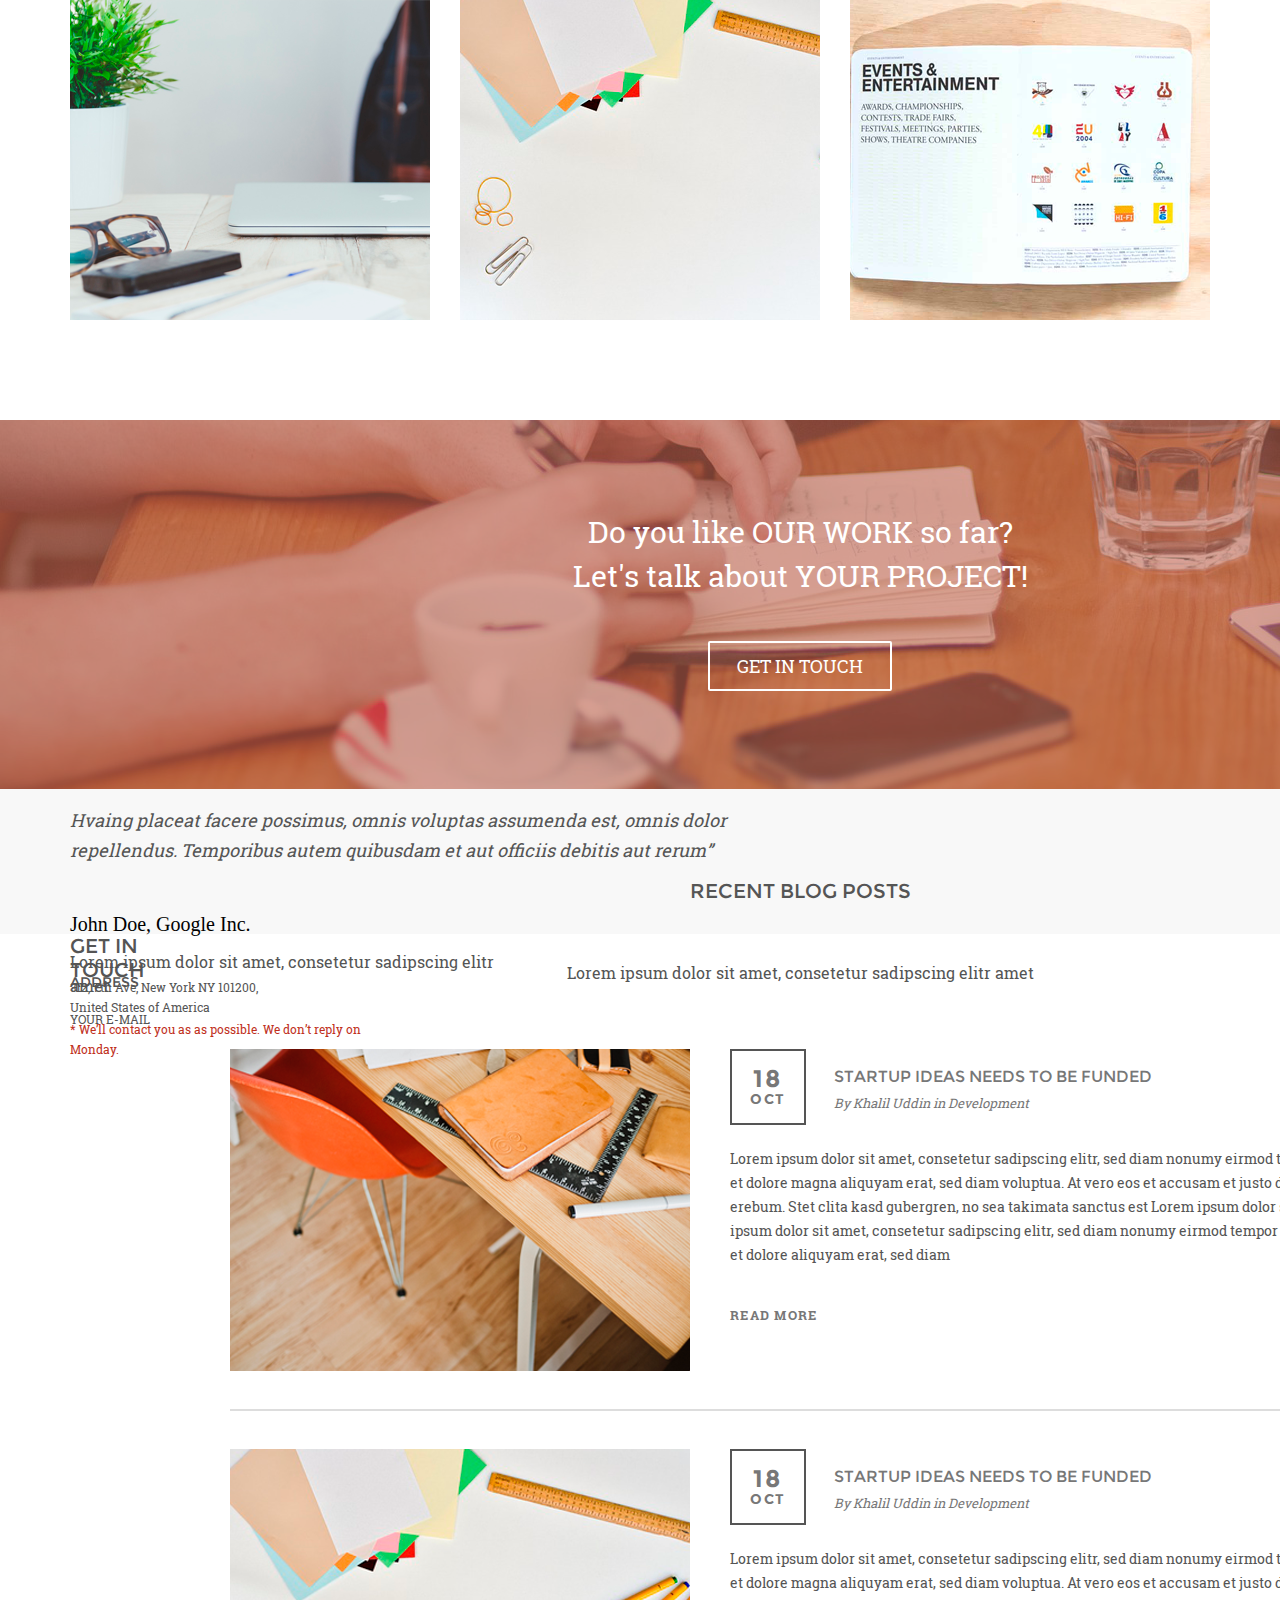
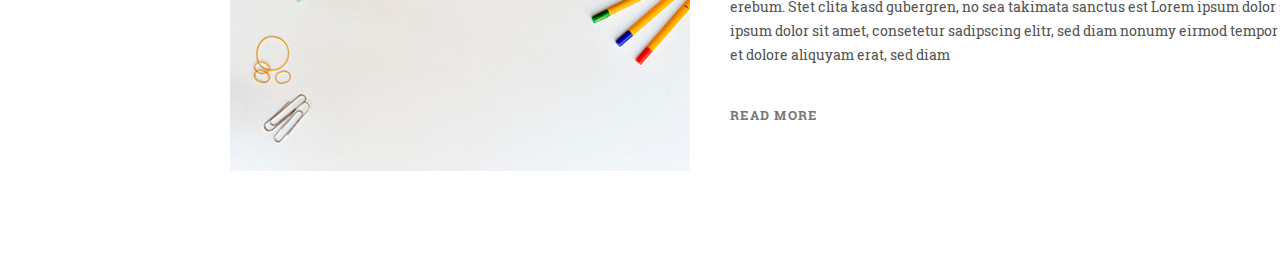
==== commit 707f5dab: "Add files via upload" ====
--- a/main.html
+++ b/main.html
@@ -89,7 +89,7 @@
             <div class="about-us-header">
                     About us
             </div>
-            <div class="line-50"></div>
+           
             <div class="about-us-header-alt">
                 <p>Lorem ipsum dolor sit amet, consetetur sadipscing elitr amet</p>
             </div>
@@ -352,14 +352,15 @@
                         <div class="paralax-blog-post_left_column">
                             <img src="img/parallax-blog-post1.png" alt="parallax-blog-post1.png">
                         </div>
-                        <div class="paralax-blog-post_right_column column">
-                            <div class="paralax-blog-post_title row">
-                                <div class="paralax-blog-post_date">
-                                    <p>18 oct</p>
+                        <div class="paralax-blog-post_right_column ">
+                            <div class="paralax-blog-post_title ">
+                                <div class="paralax-blog-post_date-border">
+                                    <p class="paralax-blog-post_date date-number">18</p>
+                                    <p class="paralax-blog-post_date date-month"> oct</p>
                                 </div>
                                 <div class="paralax-blog-post_title_text column">
-                                   <p class="text1"> <a href="#">Startup ideas needs to be funded </a></p>
-                                    <p class="text2">By <a href="">Khalil</a> Uddin in <a href="">Development</a> </p>
+                                   <p class="paralax-blog-post_title_text_startup"> <a href="#">Startup ideas needs to be funded </a></p>
+                                    <p class="paralax-blog-post_title_text_by">By <a href="">Khalil</a> Uddin in <a href="">Development</a> </p>
                                 </div>
                             </div>
 
@@ -375,26 +376,105 @@
                                 </p>
                             </div>
                             <div class="paralax-blog-post_read-more">
-                                <a href="#">Read more</a>
-                            </div>
-                        </div>
-
-                    </div>
-                </div>
-            </div>
-        </div>
-
-    </div>
-
-
+                                <a href="#" class="read-link" >Read more</a>
+                            </div>
+                        </div>
+
+                    </div>
+                </div>
+
+                <div class="line100"></div>
+
+                <div class="paralax-blog-post">
+                    <div class="row">
+                        <div class="paralax-blog-post_left_column">
+                            <img src="img/parallax-blog-post2.png" alt="parallax-blog-post2.png">
+                        </div>
+                        <div class="paralax-blog-post_right_column ">
+                            <div class="paralax-blog-post_title ">
+                                <div class="paralax-blog-post_date-border">
+                                    <p class="paralax-blog-post_date date-number">18</p>
+                                    <p class="paralax-blog-post_date date-month"> oct</p>
+                                </div>
+                                <div class="paralax-blog-post_title_text column">
+                                   <p class="paralax-blog-post_title_text_startup"> <a href="#">Startup ideas needs to be funded </a></p>
+                                    <p class="paralax-blog-post_title_text_by">By <a href="">Khalil</a> Uddin in <a href="">Development</a> </p>
+                                </div>
+                            </div>
+
+                            
+                            <div class="paralax-blog-post_content">
+                                <p>
+                                    Lorem ipsum dolor sit amet, consetetur sadipscing elitr, 
+                                    sed diam nonumy eirmod teduntlabore et dolore magna aliquyam erat, 
+                                    sed diam voluptua. At vero eos et accusam et justo duo dolores et erebum. 
+                                    Stet clita kasd gubergren, no sea takimata sanctus est Lorem ipsum dolor sit 
+                                    am Lorem ipsum dolor sit amet, consetetur sadipscing elitr, sed diam nonumy 
+                                    eirmod tempor invidulabore et dolore aliquyam erat, sed diam 
+                                </p>
+                            </div>
+                            <div class="paralax-blog-post_read-more">
+                                <a href="#" class="read-link" >Read more</a>
+                            </div>
+                        </div>
+
+                    </div>
+                </div>
+           
+            </div>
+        </div>
+
+    </div>
+
+
+    <div class="clients ">
+        <div class="centr-position">
+            <div class="clients-logos">
+               <img src="" alt="">
+               <img src="" alt="">
+               <img src="" alt="">
+               <img src="" alt="">
+               <img src="" alt="">
+            </div>
+
+            <p class="text1">
+                Hvaing placeat facere possimus, omnis voluptas assumenda est, omnis dolor repellendus. Temporibus autem quibusdam et aut officiis debitis aut rerum”
+</p><p class="text2">
+John Doe, Google Inc.
+            </p>
+        </div>
+    </div>
     <div class="contact ">
         <div class="centr-position">
-            
-
-        </div>
-
-    </div>
-    <div class="clients "></div>
+            <div class="text3">
+                Get in touch
+            </div>
+
+            <div class="text4">
+                Lorem ipsum dolor sit amet, consetetur sadipscing elitr amet
+
+            </div>
+
+            <div class="text5"> Address</div>
+            <div class="text6">
+                312, 7th Ave, New York
+NY 101200, United States of America
+ 
+            </div>
+        <div class="text7">
+            Your E-mail
+        </div>
+
+        <div class="text8">
+            * We’ll contact you as as possible. We don’t reply on Monday.
+        </div>
+
+
+
+        </div>
+
+    </div>
+    
     <div class="footer "></div>
     
 </body>
--- a/css/style.css
+++ b/css/style.css
@@ -275,11 +275,12 @@
     position: absolute;
     width: 35px;
     height: 38px;
+    background-color: #8f8f8f;
+    
+    top:106px;
+}
+.members-arrow:hover{
     background-color: #c0301c;
-    top:106px;
-}
-.members-arrow:hover{
-    background-color: #8f8f8f;
 }
 
 .arrow-left{   
@@ -454,6 +455,14 @@
     line-height: 46px;
     text-transform: uppercase;
 }
+
+
+
+
+
+.paralax-blog{
+    padding-bottom: 102px;
+}
 .paralax-blog-header{
     text-align: center;
     color: #555555;
@@ -464,7 +473,8 @@
 .paralax-blog_title{     
     font-family: "Montserrat-Regular";
     font-size: 20px;   
-    text-transform: uppercase;    
+    text-transform: uppercase;   
+   
 }
 .paralax-blog_subtitle{  
     font-family:"RobotoSlab-Regular";  
@@ -473,48 +483,68 @@
 
 .paralax-blog-post_left_column{
  
-    width: 460px;
+    min-width: 460px;
     height: 322px;
 }
 .paralax-blog-post_right_column {
     padding-left: 40px;
+    display: flex;
+    flex-direction: column;
+
+}
+.paralax-blog-post_title{
+    display: flex;
+    flex-direction: row; 
+}
+.paralax-blog-post_date-border{
+    width: 72px;
+    height: 72px;
+    border: 2px solid #555555;
+    text-align: center;  
+       
+        
 }
 .paralax-blog-post_date{
-    width: 76px;
-    height: 76px;
-    border: 2px solid #555555;
-    text-align: center;
-   
-
-        color: #777777;
-        font-family: "Montserrat-Bold";
-        font-size: 14px;
-        line-height: 20px;
-        text-transform: uppercase;
-        /* Text style for "18" */
-        font-size: 24px;
-        letter-spacing: 2.4px;
-        /* Text style for "Oct" */
-        letter-spacing: 1.4px;
-}
+    color: #777777;
+    font-family: "Montserrat-Bold";
+  
+    line-height: 20px;
+    text-transform: uppercase;
+    
+    font-size: 24px;
+    letter-spacing: 2.4px;
+    
+}
+.date-number{
+    padding-top: 18px;
+}
+.date-month{
+    font-size: 14px;
+    letter-spacing: 1.4px;
+}
+
 
 .paralax-blog-post_title_text{
-  width: 100%;
+ 
   padding-left: 28px;
+  padding-top: 15px;
+  padding-bottom: 15px;
+}
+.paralax-blog-post_title_text_startup{
+    text-transform: uppercase;
     color: #555555;
     font-family: "Montserrat-Regular";
     font-size: 16px;
     line-height: 24px;
-    text-transform: uppercase;
-    }
-
-.text2{
-         font-family: "Roboto Slab";
+}
+
+.paralax-blog-post_title_text_by{
+    font-family:"RobotoSlab-Regular";
     font-size: 13px;
     font-style: italic;
-    line-height: 24px;
+   
     color: #777777;
-    }
+}
 .paralax-blog-post_title_text a{
     color: #777777;
     text-decoration: none;
@@ -527,17 +557,127 @@
 .paralax-blog-post_content{
     
     color: #555555;
-    font-family: "Roboto Slab";
-    font-size: 14px;
-    line-height: 24px;
+    font-family:"RobotoSlab-Regular";
+    font-size: 14px;
+    line-height: 24px;
+    padding-top: 22px;
+    padding-bottom: 36px;
 }
 
 .paralax-blog-post_read-more{
    
+   
+}
+.read-link{
+    
+    color: #777777;
+    font-family:"RobotoSlab-Bold";
+    font-size: 13px;
+    line-height: 24px;
+    text-transform: uppercase;
+    text-decoration: none;
+    letter-spacing: 1.3px;
+}
+.read-link:hover{
     color: #c0301c;
-    font-family: "Roboto Slab";
-    font-size: 13px;
-    line-height: 24px;
-    text-transform: uppercase;
-    letter-spacing: 1.3px;
-}
+}
+
+.line100{
+        width: 100%;
+        height: 2px;
+        background-color: #dddddd;
+        margin: 38px auto;          
+    
+}
+
+
+
+/******************************/
+.clients{
+    background-color: #f8f8f8;
+}
+
+.text1{
+    /* Style for "Hvaing pla" */
+width: 763px;
+height: 109px;
+color: #555555;
+font-family:"RobotoSlab-Regular";
+font-size: 18px;
+font-weight: 400;
+font-style: italic;
+line-height: 30px;
+/* Text style for "John Doe," */
+
+}
+.text2{
+    font-size: 20px;
+}
+
+.text3{
+/* Style for "Get in tou" */
+width: 146px;
+height: 16px;
+color: #555555;
+font-family:"Montserrat-Regular";
+font-size: 20px;
+font-weight: 400;
+line-height: 24px;
+text-transform: uppercase;    
+}
+.text4{
+    /* Style for "Lorem ipsu" */
+width: 462px;
+height: 17px;
+color: #555555;
+font-family:"RobotoSlab-Regular";
+font-size: 16px;
+font-weight: 400;
+line-height: 24px;
+}
+
+.text5{
+    /* Style for "Address" */
+width: 69px;
+height: 10px;
+color: #555555;
+font-family:"Montserrat-Regular";
+font-size: 14px;
+font-weight: 400;
+line-height: 30px;
+text-transform: uppercase;
+}
+.text6{
+    /* Style for "312, 7th A" */
+width: 205px;
+height: 32px;
+color: #555555;
+font-family:"RobotoSlab-Regular";
+font-size: 12px;
+font-weight: 400;
+line-height: 20px;
+}
+.text7{
+    /* Style for "Your E-mai" */
+width: 80px;
+height: 10px;
+color: #555555;
+font-family:"RobotoSlab-Regular";
+font-size: 12px;
+font-weight: 400;
+line-height: 20px;
+text-transform: uppercase;
+}
+
+.text8{
+    /* Style for "* We’ll co" */
+width: 342px;
+height: 12px;
+color: #555555;
+font-family:"RobotoSlab-Regular";
+font-size: 12px;
+font-weight: 400;
+line-height: 20px;
+/* Text style for "*," */
+color: #c0301c;
+}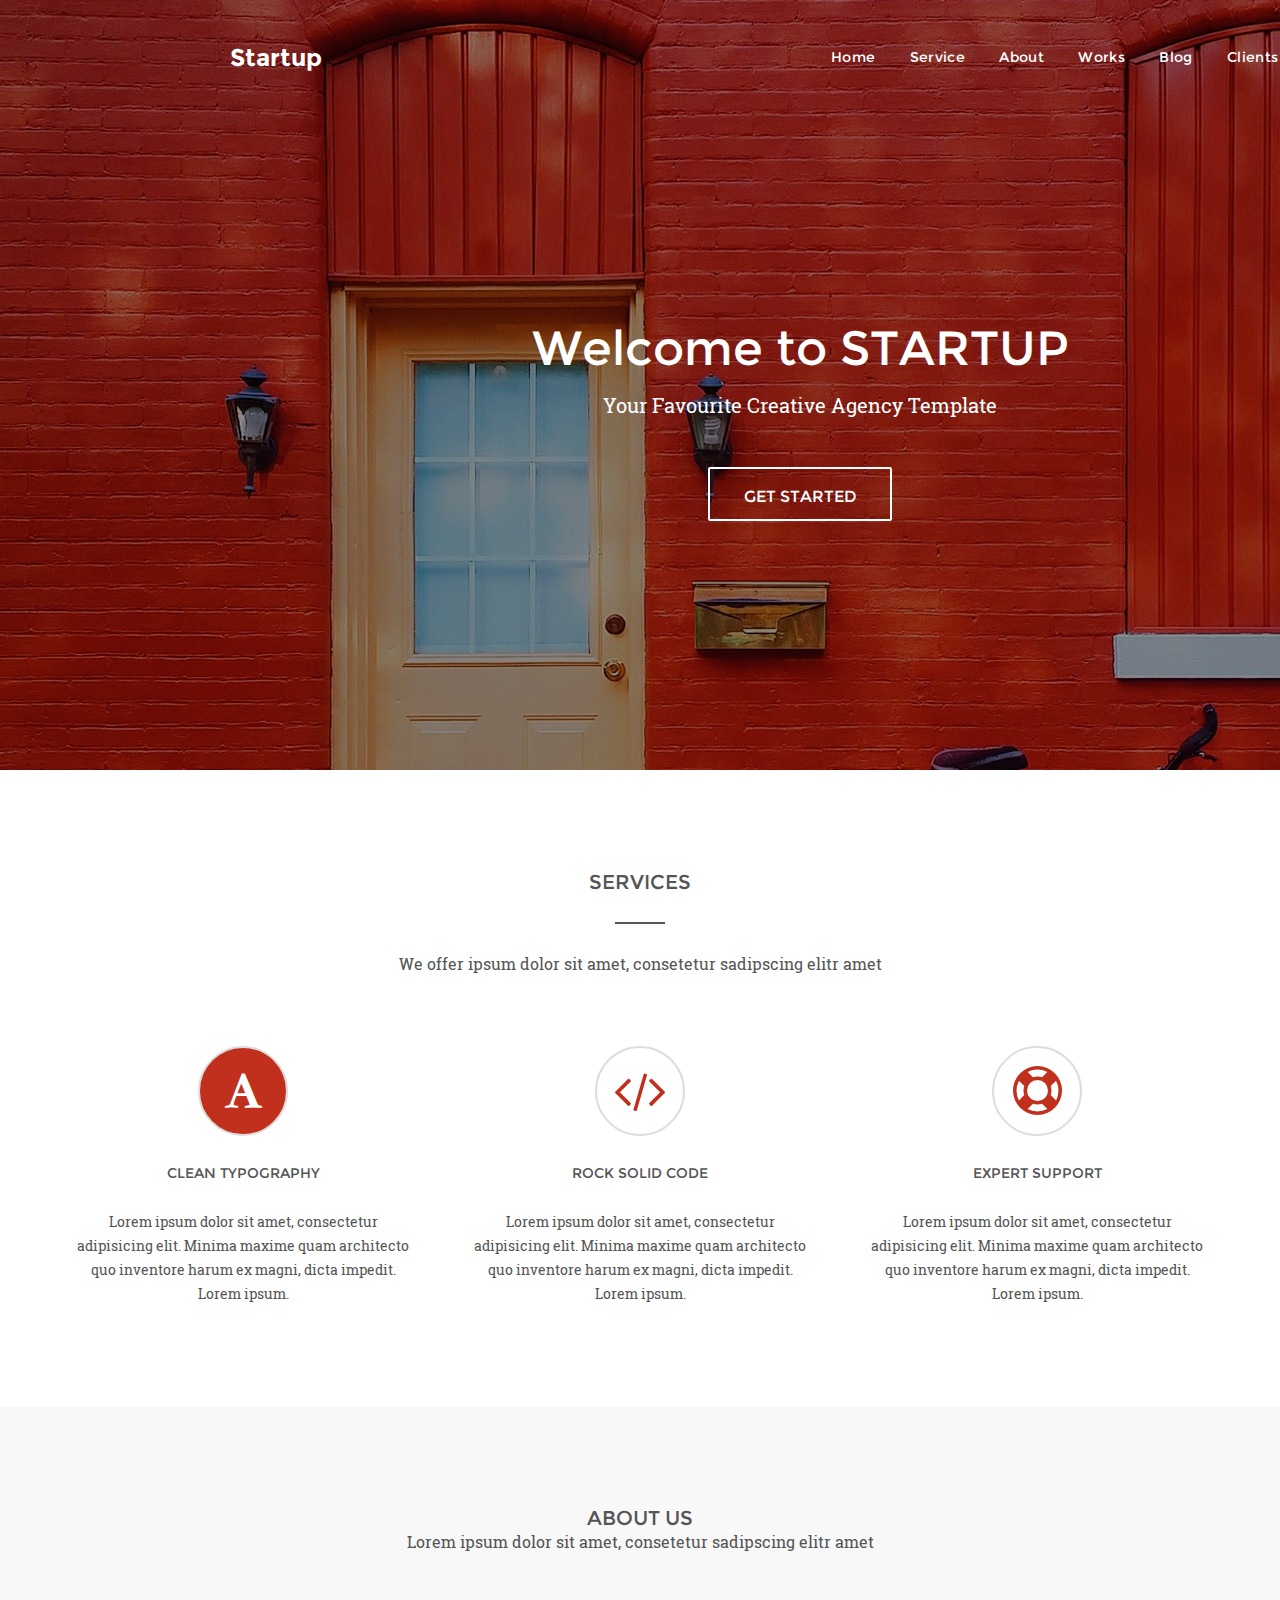
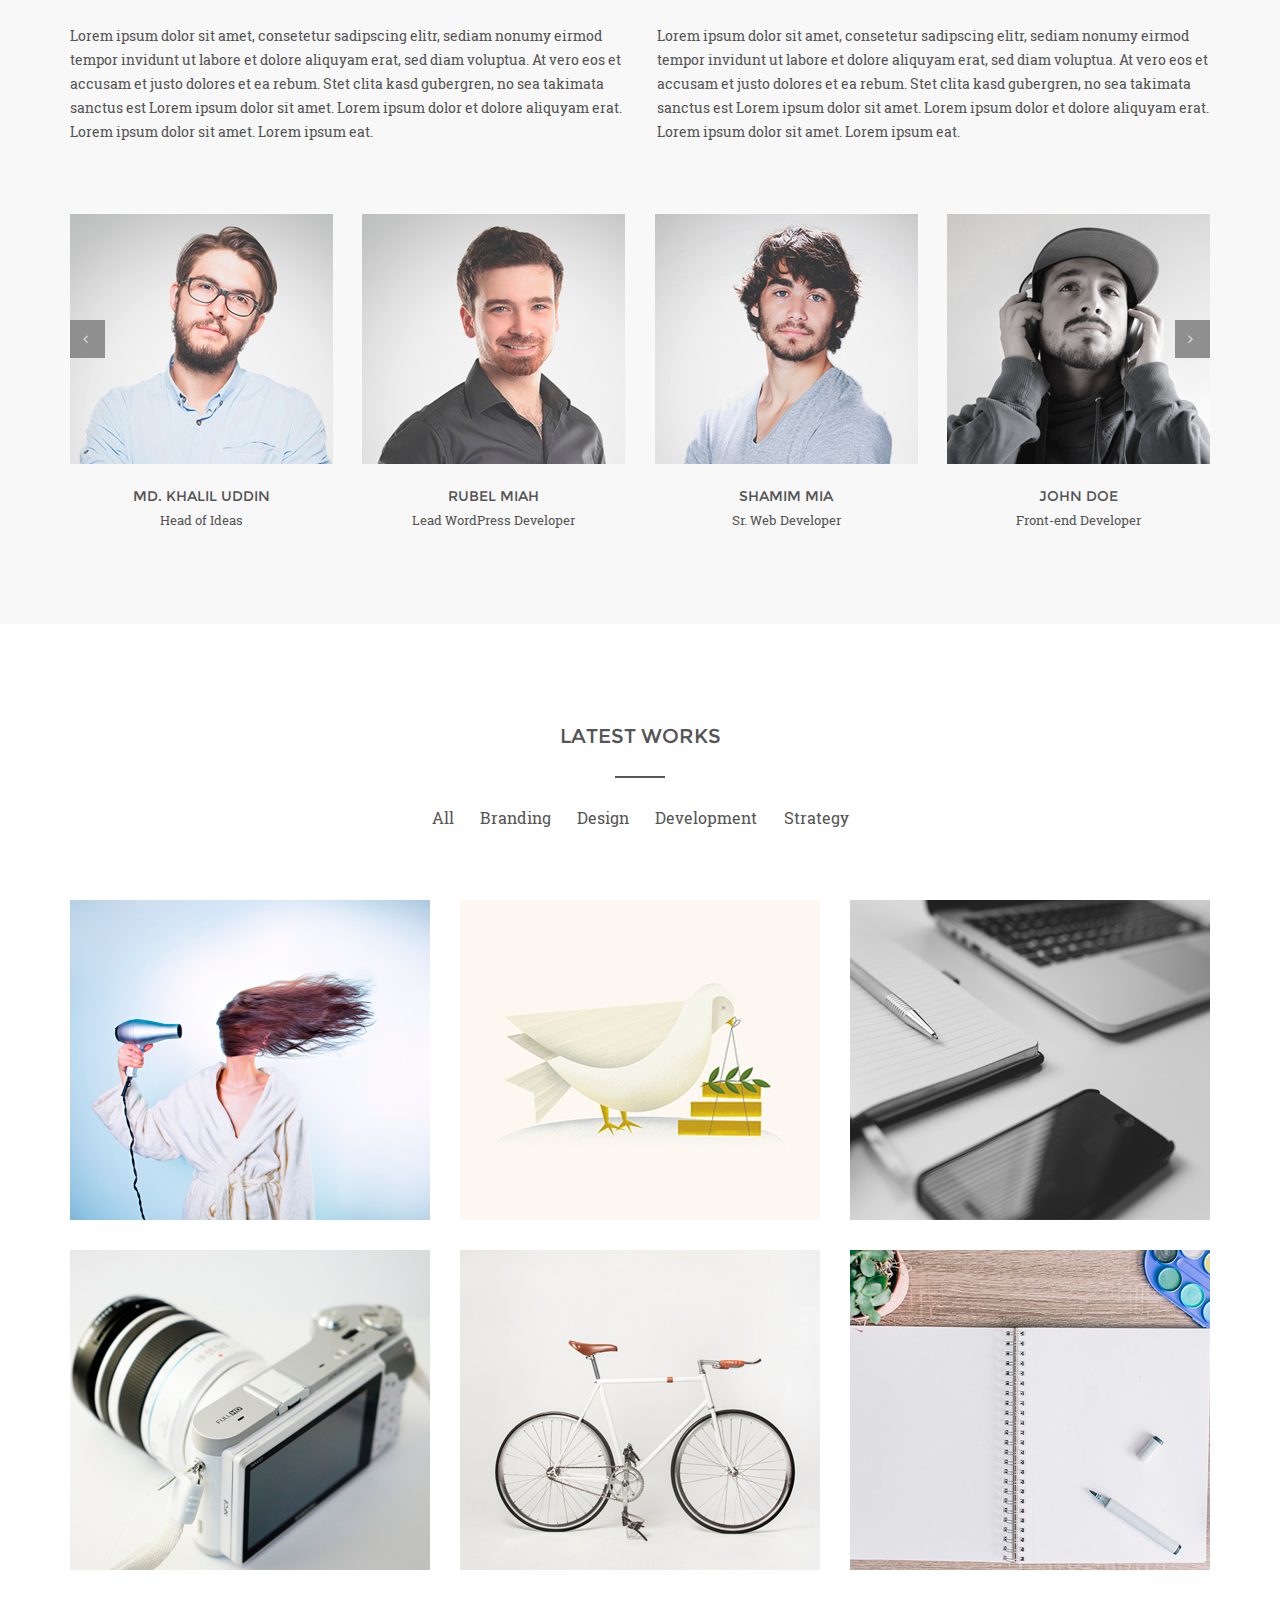
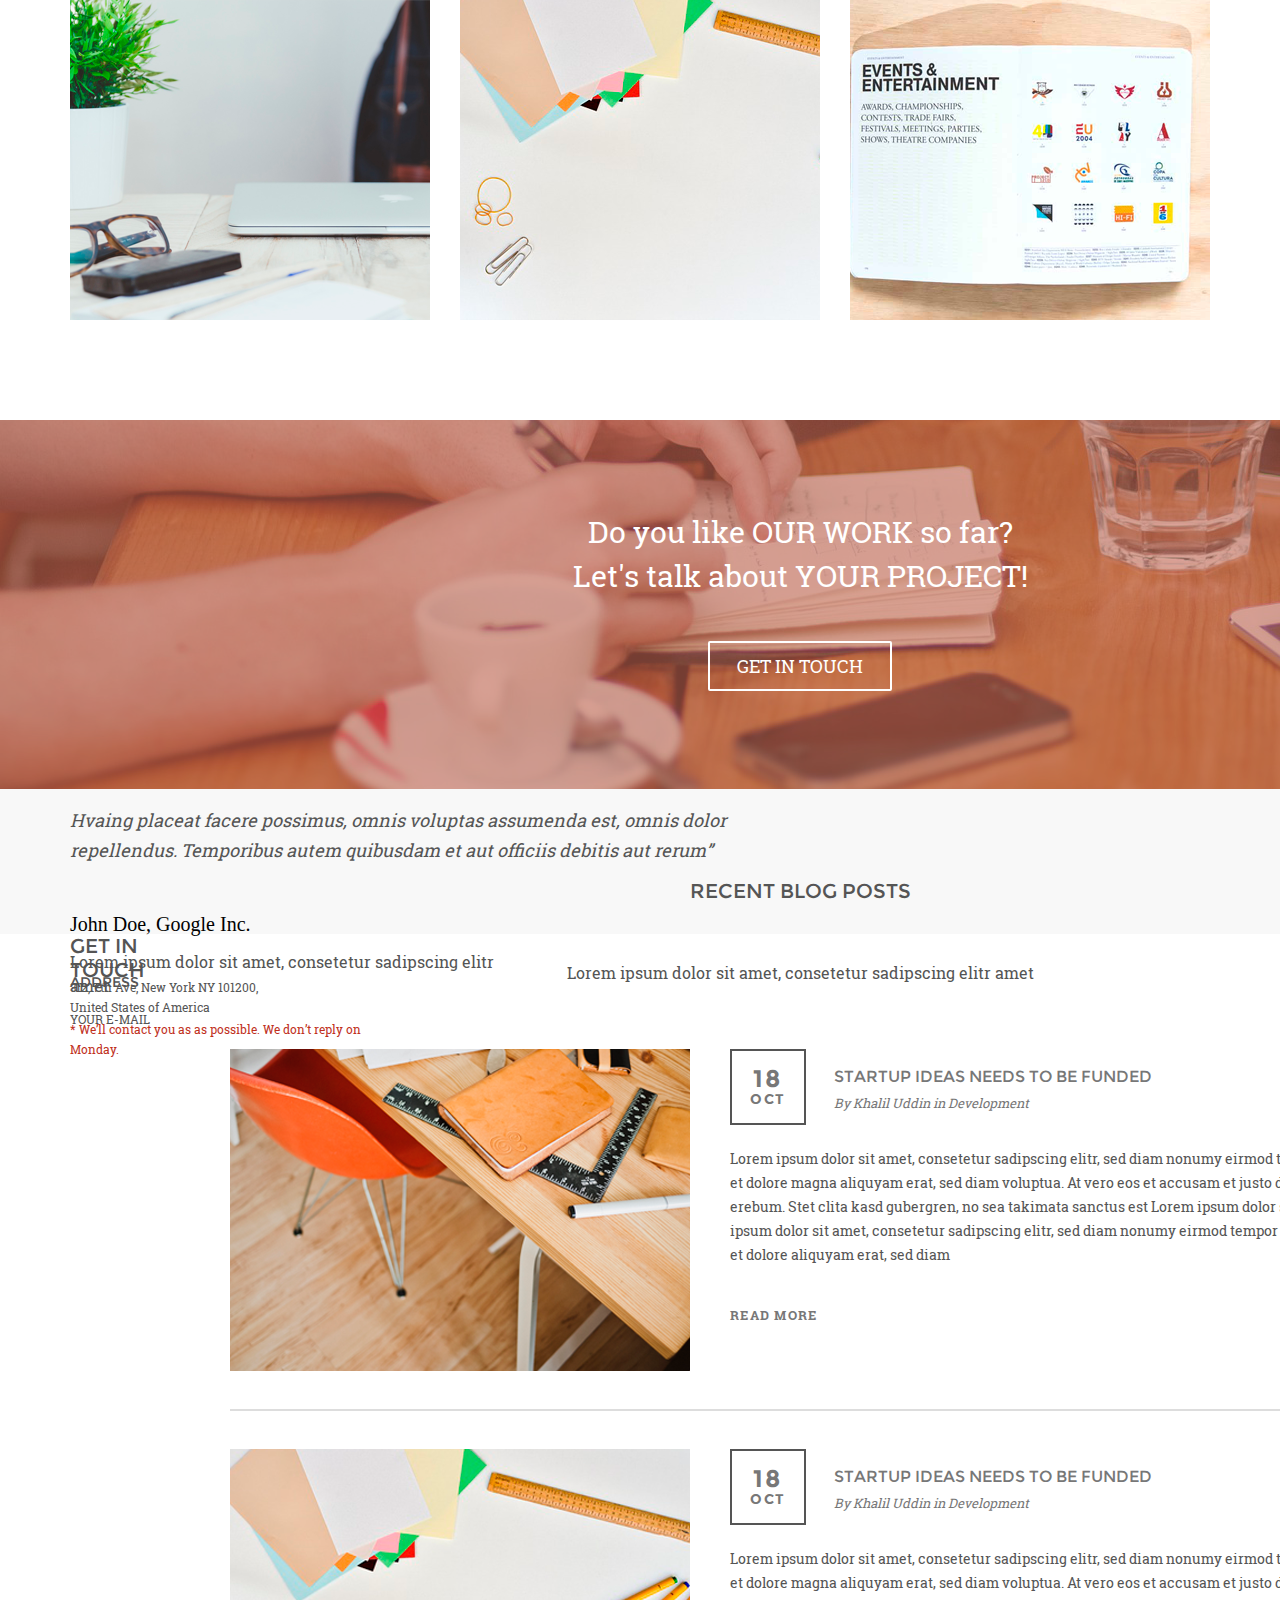
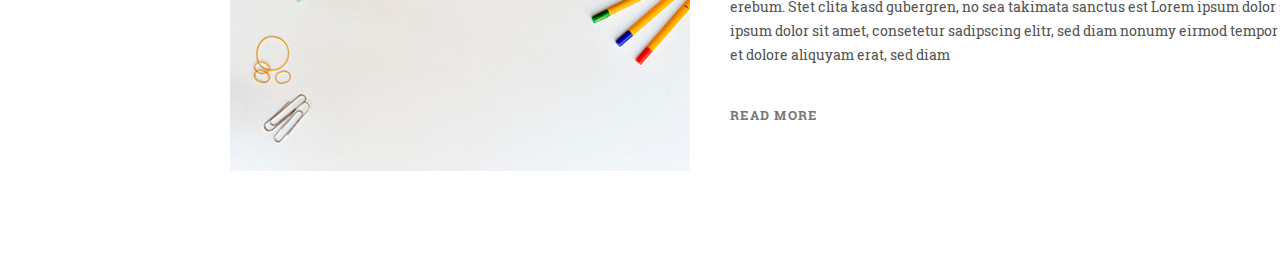
==== commit e21c5c00: "Add files via upload" ====
--- a/main.html
+++ b/main.html
@@ -210,7 +210,7 @@
                         <p class="works-img-shadow_text">Branding</p>
                         <div class="works-shadow_btn">
                             View
-                            <i class="fa fa-angle-right" aria-hidden="true"></i></a>
+                          <a>  <i class="fa fa-angle-right" aria-hidden="true"></i></a>
               
                         </div>
                     </div>
@@ -222,7 +222,7 @@
                             <p class="works-img-shadow_text">Branding</p>
                             <div class="works-shadow_btn">
                                 View
-                                <i class="fa fa-angle-right" aria-hidden="true"></i></a>
+                            <a>    <i class="fa fa-angle-right" aria-hidden="true"></i></a>
                   
                             </div>
                         </div>
@@ -234,7 +234,7 @@
                             <p class="works-img-shadow_text">Branding</p>
                             <div class="works-shadow_btn">
                                 View
-                                <i class="fa fa-angle-right" aria-hidden="true"></i></a>
+                              <a>  <i class="fa fa-angle-right" aria-hidden="true"></i></a>
                   
                             </div>
                         </div>
@@ -248,7 +248,7 @@
                             <p class="works-img-shadow_text">Branding</p>
                             <div class="works-shadow_btn">
                                 View
-                                <i class="fa fa-angle-right" aria-hidden="true"></i></a>
+                            <a>    <i class="fa fa-angle-right" aria-hidden="true"></i></a>
                   
                             </div>
                         </div>
@@ -260,7 +260,7 @@
                             <p class="works-img-shadow_text">Branding</p>
                             <div class="works-shadow_btn">
                                 View
-                                <i class="fa fa-angle-right" aria-hidden="true"></i></a>
+                             <a>   <i class="fa fa-angle-right" aria-hidden="true"></i></a>
                   
                             </div>
                         </div>
@@ -272,7 +272,7 @@
                             <p class="works-img-shadow_text">Branding</p>
                             <div class="works-shadow_btn">
                                 View
-                                <i class="fa fa-angle-right" aria-hidden="true"></i></a>
+                            <a>    <i class="fa fa-angle-right" aria-hidden="true"></i></a>
                   
                             </div>
                         </div>
@@ -286,7 +286,7 @@
                                     <p class="works-img-shadow_text">Branding</p>
                                     <div class="works-shadow_btn">
                                         View
-                                        <i class="fa fa-angle-right" aria-hidden="true"></i></a>
+                                 <a>       <i class="fa fa-angle-right" aria-hidden="true"></i></a>
                           
                                     </div>
                                 </div>
@@ -298,7 +298,7 @@
                                     <p class="works-img-shadow_text">Branding</p>
                                     <div class="works-shadow_btn">
                                         View
-                                        <i class="fa fa-angle-right" aria-hidden="true"></i></a>
+                                        <a>    <i class="fa fa-angle-right" aria-hidden="true"></i></a>
                           
                                     </div>
                                 </div>
@@ -310,7 +310,7 @@
                                     <p class="works-img-shadow_text">Branding</p>
                                     <div class="works-shadow_btn">
                                         View
-                                        <i class="fa fa-angle-right" aria-hidden="true"></i></a>
+                                        <a>   <i class="fa fa-angle-right" aria-hidden="true"></i></a>
                           
                                     </div>
                                 </div>
@@ -439,39 +439,42 @@
 
             <p class="text1">
                 Hvaing placeat facere possimus, omnis voluptas assumenda est, omnis dolor repellendus. Temporibus autem quibusdam et aut officiis debitis aut rerum”
-</p><p class="text2">
-John Doe, Google Inc.
-            </p>
-        </div>
-    </div>
+                    </p>
+             <p class="text2">                    John Doe, Google Inc.                    </p>
+        </div>
+    </div>
+
     <div class="contact ">
-        <div class="centr-position">
+         <div class="centr-position">
             <div class="text3">
-                Get in touch
+                 Get in touch
             </div>
 
             <div class="text4">
-                Lorem ipsum dolor sit amet, consetetur sadipscing elitr amet
-
-            </div>
-
-            <div class="text5"> Address</div>
-            <div class="text6">
-                312, 7th Ave, New York
-NY 101200, United States of America
- 
-            </div>
-        <div class="text7">
-            Your E-mail
-        </div>
-
-        <div class="text8">
-            * We’ll contact you as as possible. We don’t reply on Monday.
-        </div>
-
-
-
-        </div>
+                    Lorem ipsum dolor sit amet, consetetur sadipscing elitr amet
+
+                    </div>
+
+                    <div class="text5"> Address</div>
+                    <div class="text6">
+                    312, 7th Ave, New York
+                    NY 101200, United States of America
+
+                    </div>
+                    <div class="text7">
+                    Your E-mail
+                    </div>
+
+                    <div class="text8">
+                    * We’ll contact you as as possible. We don’t reply on Monday.
+                    </div>
+
+                    <div class="text9">
+                    © 2015 Startup, Designed by ShapedTheme
+                    </div>
+
+
+                    </div>
 
     </div>
     
--- a/css/style.css
+++ b/css/style.css
@@ -680,4 +680,15 @@
 line-height: 20px;
 /* Text style for "*," */
 color: #c0301c;
+}
+.text9{
+    /* Style for "© 2015 Sta" */
+width: 272px;
+height: 11px;
+color: #ffffff;
+font-family:"RobotoSlab-Regular";
+font-size: 12px;
+font-weight: 400;
+line-height: 20px;
+text-transform: uppercase;
 }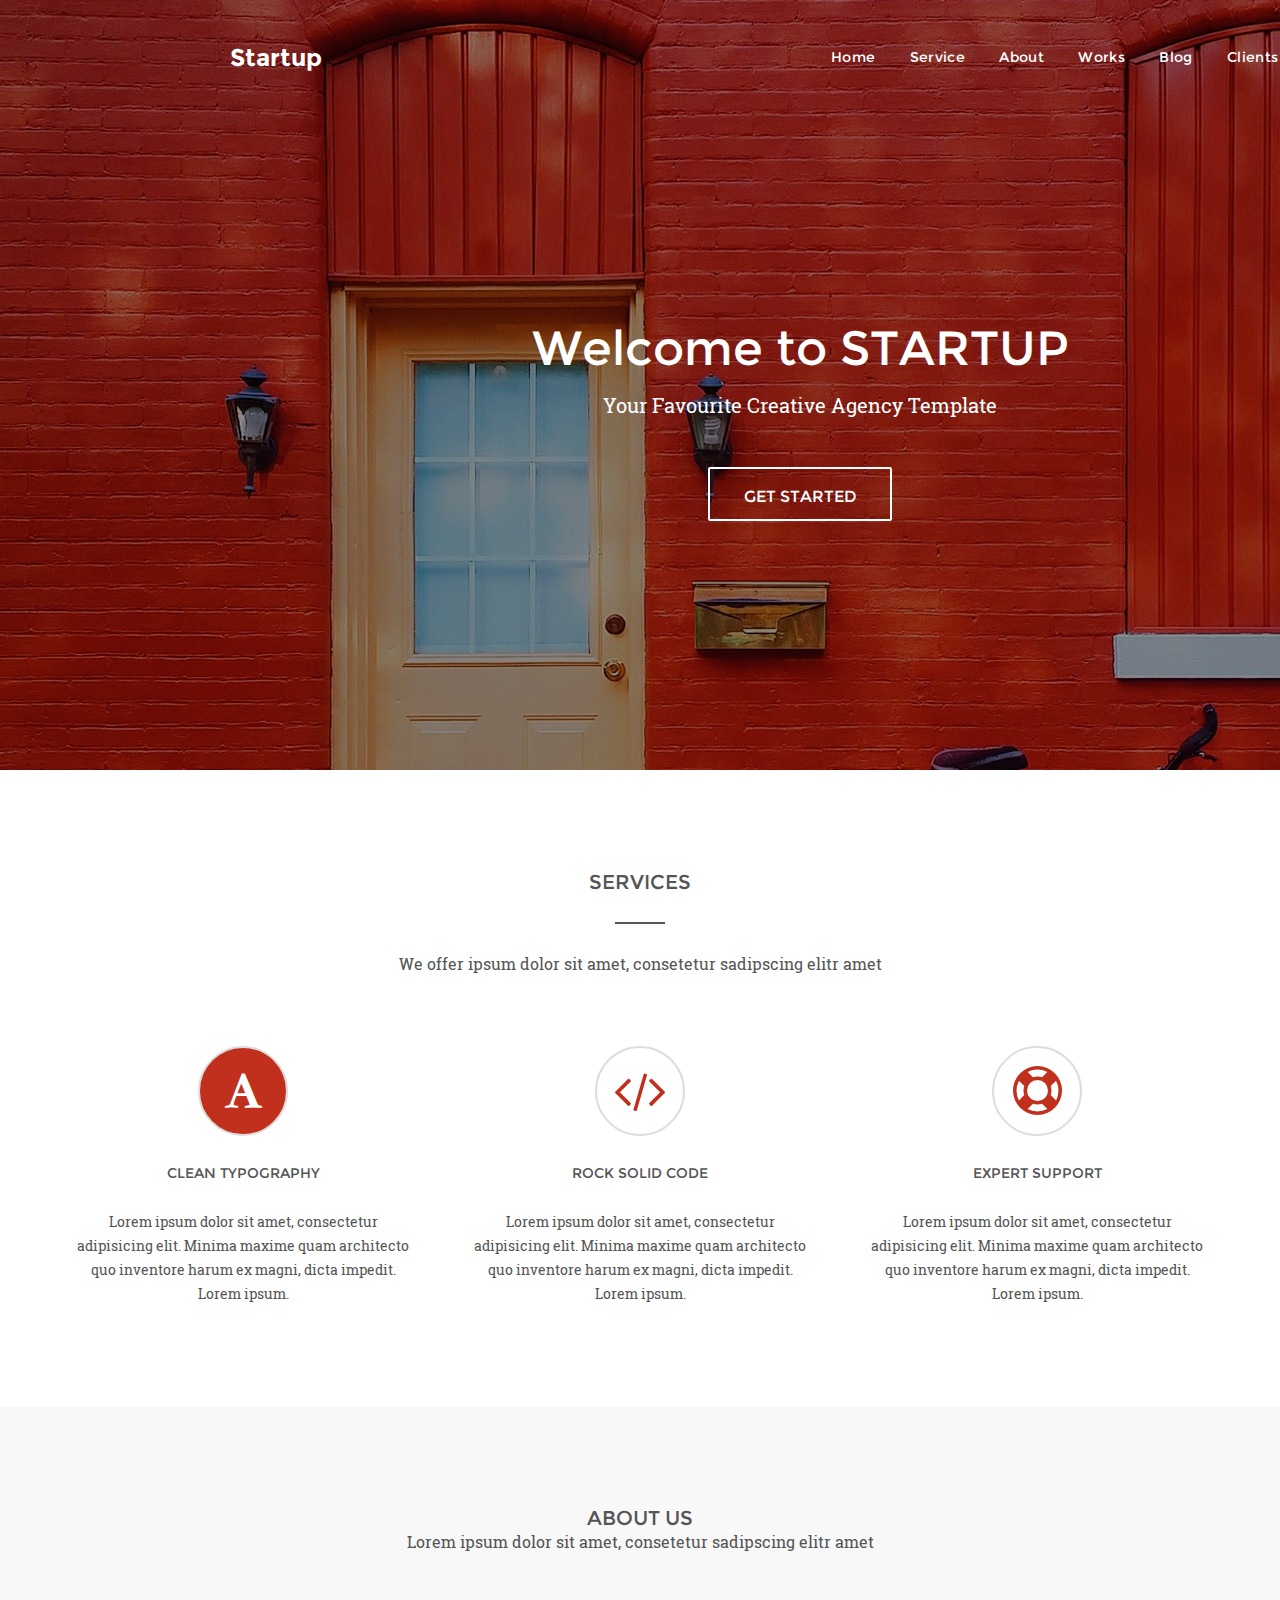
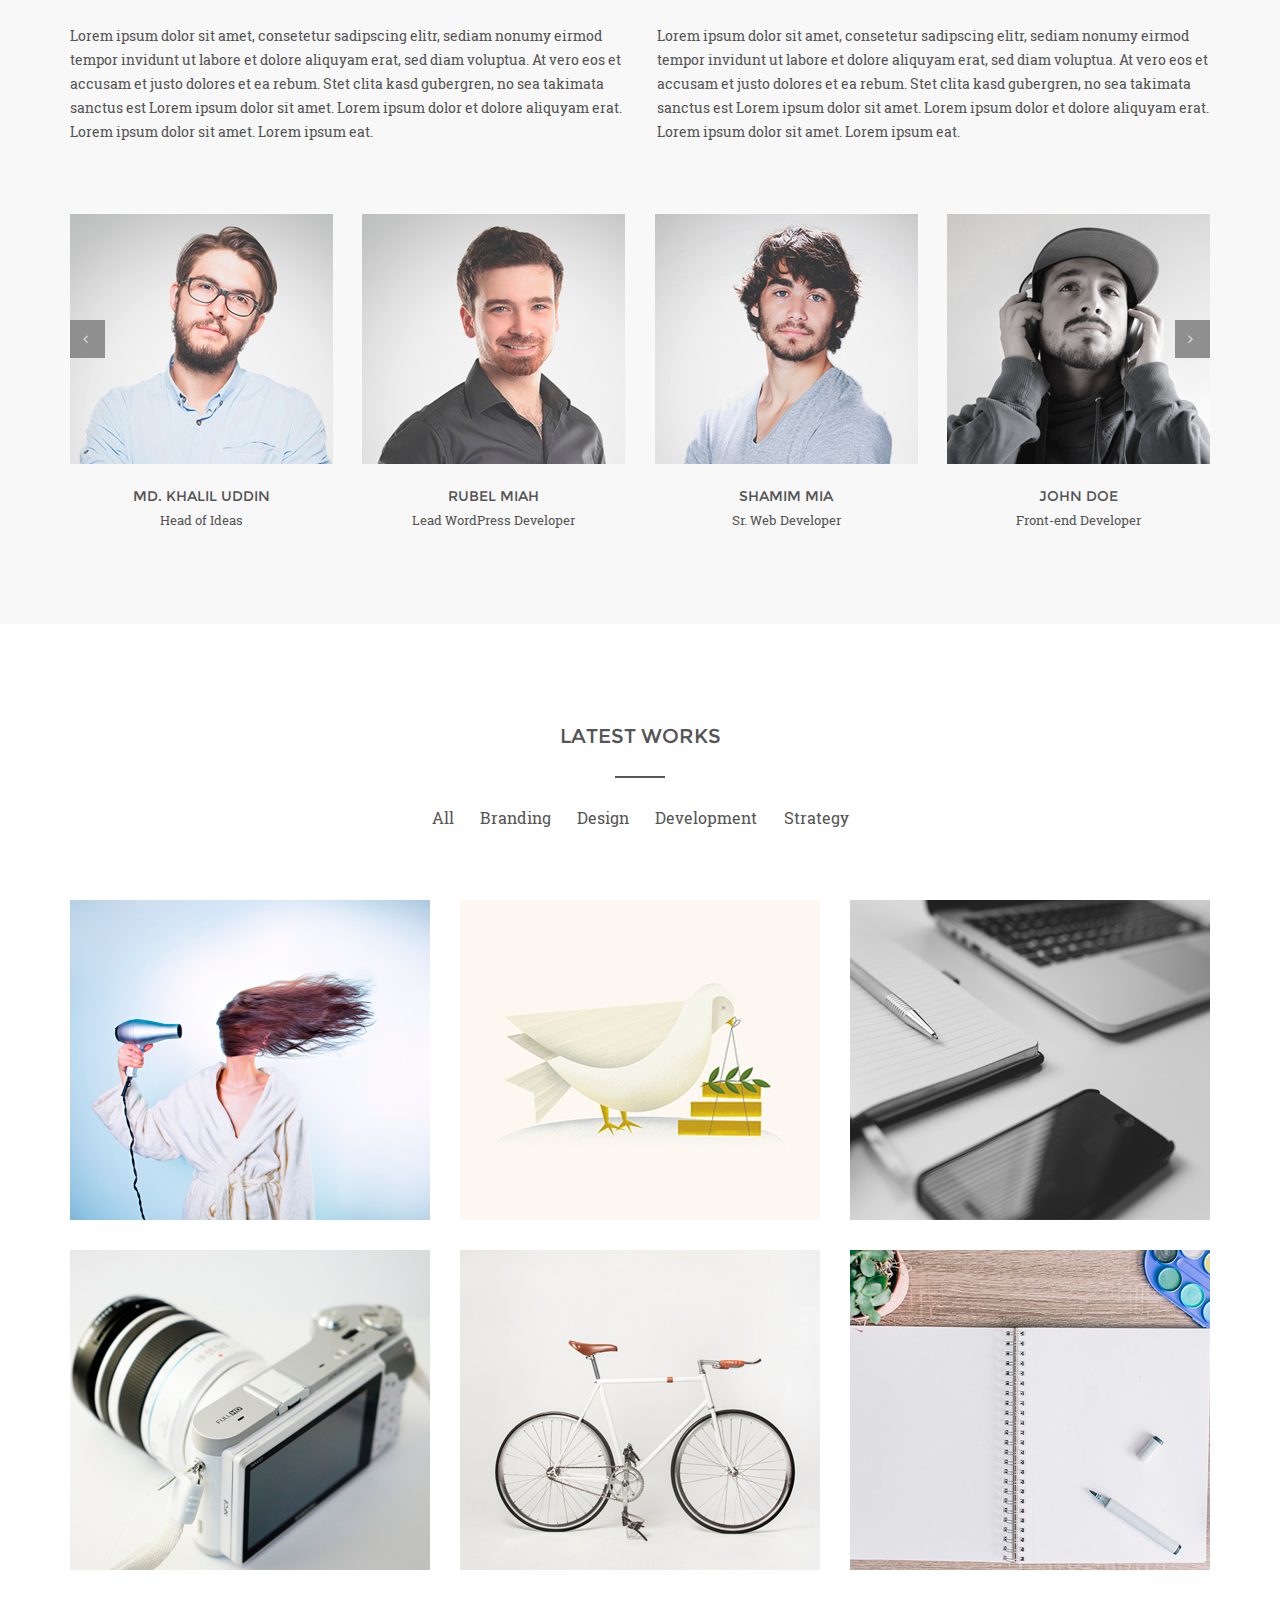
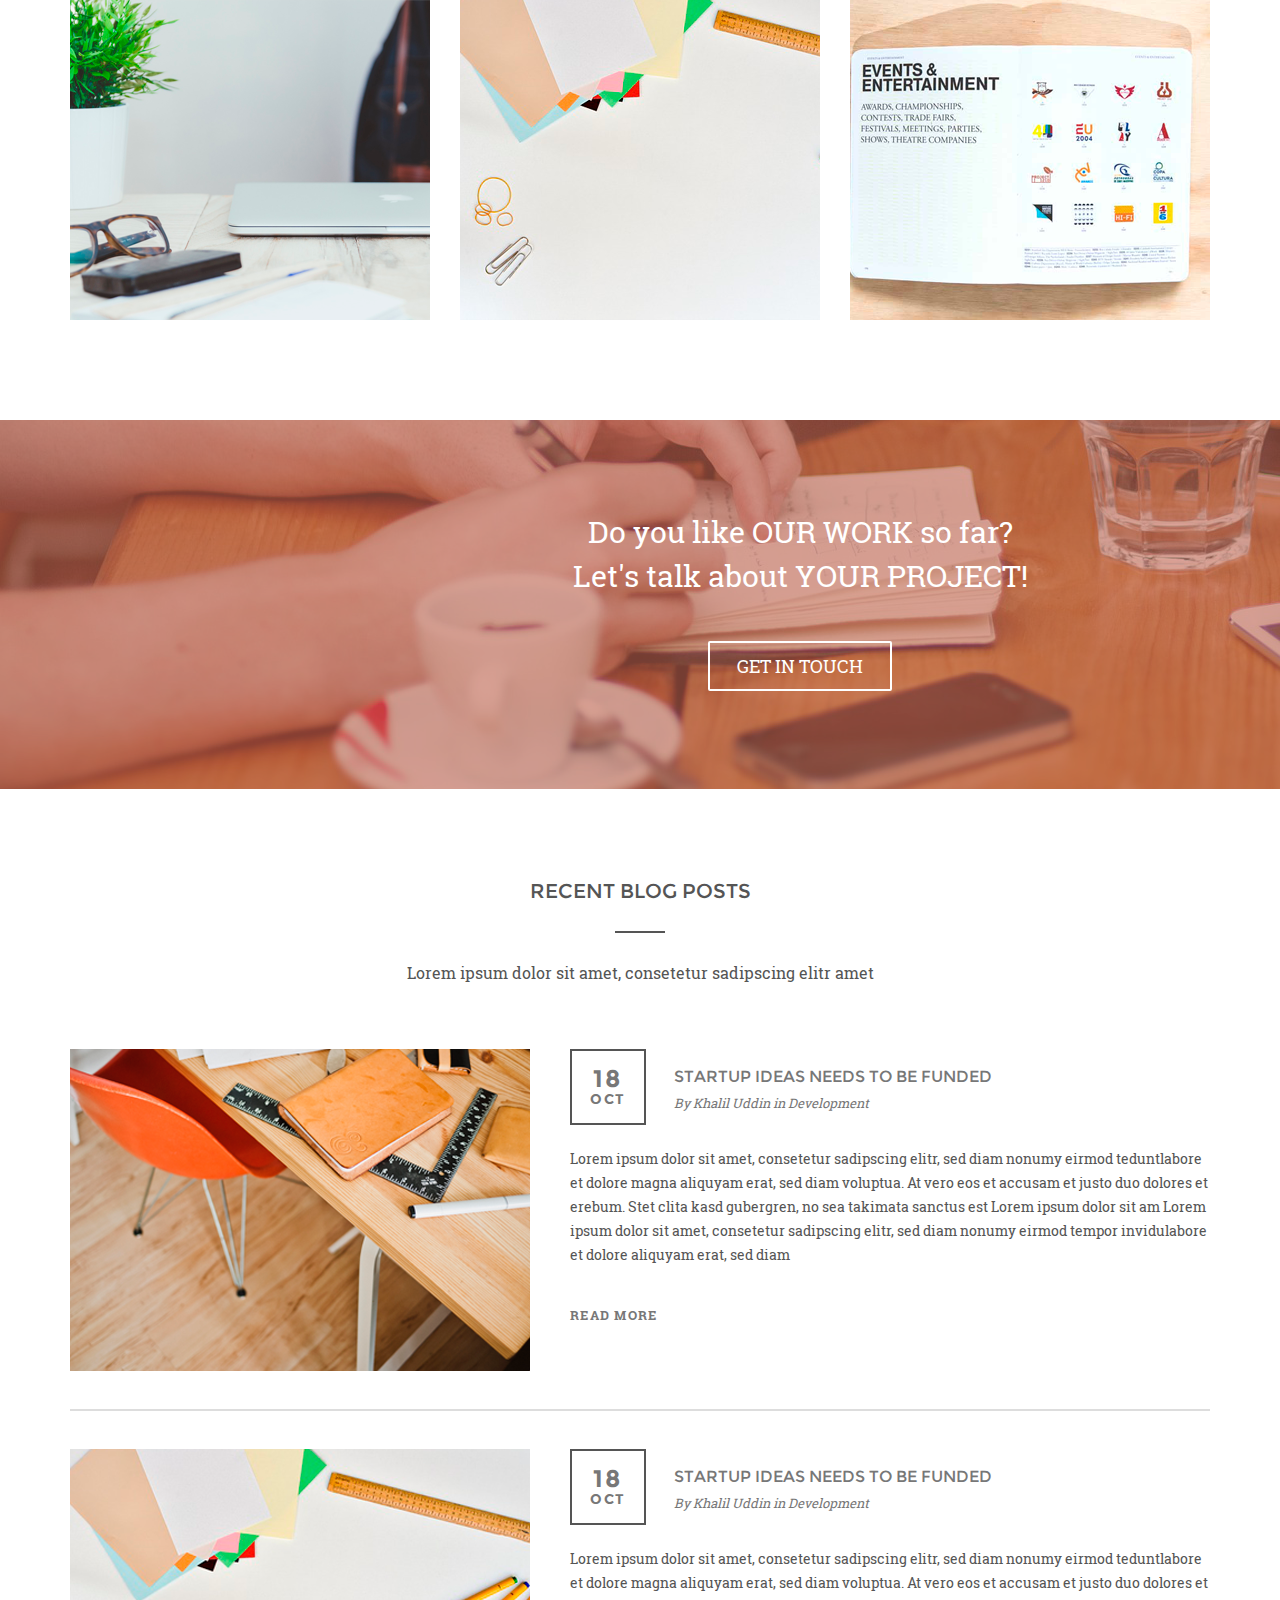
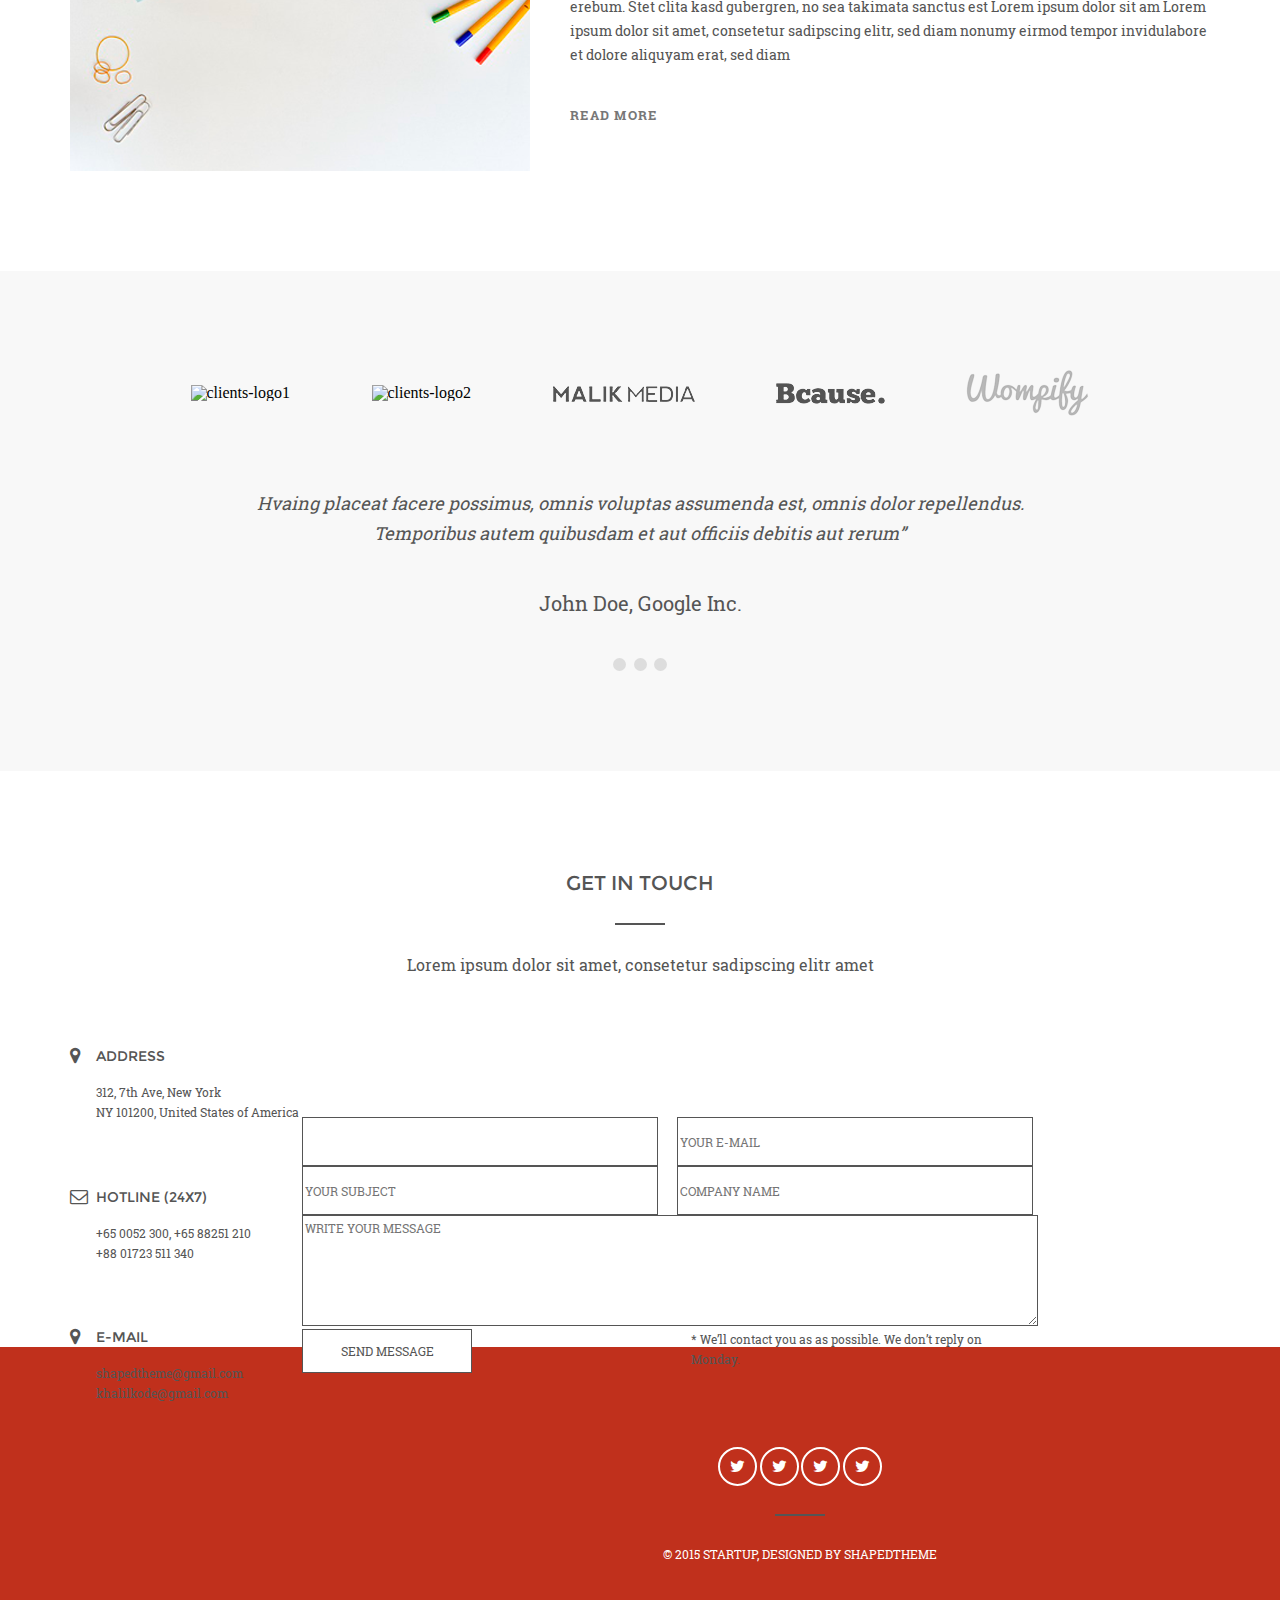
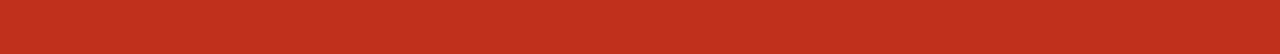
==== commit 7da9d4a0: "Add files via upload" ====
--- a/main.html
+++ b/main.html
@@ -333,7 +333,7 @@
                 </div>
             </div>
         </div>
-
+    </div>
         <div class="centr-position">
             <div class="paralax-blog">
                 <div  class="paralax-blog-header">
@@ -424,61 +424,135 @@
             </div>
         </div>
 
-    </div>
+    
 
 
     <div class="clients ">
         <div class="centr-position">
             <div class="clients-logos">
-               <img src="" alt="">
-               <img src="" alt="">
-               <img src="" alt="">
-               <img src="" alt="">
-               <img src="" alt="">
-            </div>
-
-            <p class="text1">
-                Hvaing placeat facere possimus, omnis voluptas assumenda est, omnis dolor repellendus. Temporibus autem quibusdam et aut officiis debitis aut rerum”
-                    </p>
-             <p class="text2">                    John Doe, Google Inc.                    </p>
-        </div>
-    </div>
+               <img src="img/client-logo1.png" alt="clients-logo1">
+               <img src="img/client-logo2.png" alt="clients-logo2">
+               <img src="img/client-logo3.png" alt="clients-logo3">
+               <img src="img/client-logo4.png" alt="clients-logo4">
+               <img src="img/client-logo5.png" alt="clients-logo5">
+            </div>
+
+            <div class="clients-excerption">
+                <p class="clients-excerption-text"> Hvaing placeat facere possimus, 
+                    omnis voluptas assumenda est, omnis dolor repellendus.  </p>
+                <p class="clients-excerption-text">Temporibus autem quibusdam et aut officiis debitis aut rerum”  </p>
+                <p class="clients-excerption-person">John Doe, Google Inc. </p>
+            </div>
+
+            <div class="clients-excerption-circles row">
+                <div class="clients-circle"></div>
+                <div class="clients-circle"></div>
+                <div class="clients-circle"></div>
+            </div>
+        </div>
+    </div> 
 
     <div class="contact ">
-         <div class="centr-position">
-            <div class="text3">
-                 Get in touch
-            </div>
-
-            <div class="text4">
-                    Lorem ipsum dolor sit amet, consetetur sadipscing elitr amet
-
-                    </div>
-
-                    <div class="text5"> Address</div>
-                    <div class="text6">
-                    312, 7th Ave, New York
-                    NY 101200, United States of America
-
-                    </div>
-                    <div class="text7">
-                    Your E-mail
-                    </div>
-
-                    <div class="text8">
-                    * We’ll contact you as as possible. We don’t reply on Monday.
-                    </div>
-
-                    <div class="text9">
-                    © 2015 Startup, Designed by ShapedTheme
-                    </div>
-
-
-                    </div>
-
-    </div>
-    
-    <div class="footer "></div>
+        <div class="centr-position">
+            <div class="contact-title">
+                <p > Get in touch </p>
+                <div class="line-50"></div>
+                <p class="contact-subtitle"> Lorem ipsum dolor sit amet, consetetur sadipscing elitr amet</p>
+            </div>
+            <div class="contact-form">
+                <div class="row">
+                    <div class="column">
+
+                        <div class="contact-block">
+                            <div class="row">
+                                <i class="fa fa-map-marker icon-contact" aria-hidden="true"></i>
+                                <div class="column">
+                                    <div class="contact-block-title"> Address</div>
+                                    <div class="contact-block-info">
+                                        <p> 312, 7th Ave, New York</p>   
+                                        <p> NY 101200, United States of America</p>                   
+                                    </div>
+                                </div>
+                            </div>
+                        </div>
+
+                        <div class="contact-block">
+                            <div class="row">
+                                <i class="fa fa-envelope-o icon-contact" aria-hidden="true"></i>
+                                <div class="column">
+                                    <div class="contact-block-title">Hotline (24x7)</div>
+                                    <div class="contact-block-info">
+                                        <p> +65 0052 300, +65 88251 210</p>   
+                                        <p> +88 01723 511 340</p>                   
+                                    </div>
+                                </div>
+                            </div>
+                        </div>
+                        <div class="contact-block">
+                                <div class="row">
+                                    <i class="fa fa-map-marker icon-contact" aria-hidden="true"></i>
+                                    <div class="column">
+                                        <div class="contact-block-title">E-mail</div>
+                                        <div class="contact-block-info">
+                                            <p> shapedtheme@gmail.com</p>   
+                                            <p> khalilkode@gmail.com</p>                       
+                                        </div>
+                                    </div>
+                                </div>
+                            </div>   
+                    </div>
+
+
+                    <form class="contact-form"> 
+                        <div class="row">
+                            <input type="text" class="contact-input contact-form-font" name="" id="">
+                            <input type="email" class="contact-input contact-form-font"  name="" id="" placeholder="Your E-mail">
+                        </div>
+                        <div class="row">
+                            <input type="text" class="contact-input contact-form-font"  name="" id="" placeholder="Your subject">
+                            <input type="text"class="contact-input contact-form-font"  name="" id="" placeholder="Company name">
+                        </div>
+                        <div>
+                            <textarea class="contact-textarea contact-form-font" name="" id="" cols="30" rows="10" placeholder="Write your message"></textarea>
+                        </div>
+                        <div class="row">
+                            <input type="submit" class="contact-form-font contact-submit " value="Send message">
+                            <p class="contact-form-font-alt">
+                                * We’ll contact you as as possible. We don’t reply on Monday.
+                            </p>
+                        </div>
+
+                    </form>
+                </div>
+            </div>
+                    
+        </div>
+
+    </div>
+
+    <div class="footer ">
+        <div class="row  footer-circle-row">
+            <div class="circle-twitter-icon">
+                    <i class="fa fa-twitter icon-twitter" aria-hidden="true"></i>
+            </div>
+            <div class="circle-twitter-icon">
+                    <i class="fa fa-twitter icon-twitter" aria-hidden="true"></i>
+            </div>
+            <div class="circle-twitter-icon">
+                    <i class="fa fa-twitter icon-twitter" aria-hidden="true"></i>
+            </div>
+            <div class="circle-twitter-icon">
+                    <i class="fa fa-twitter icon-twitter" aria-hidden="true"></i>
+            </div>
+        </div>
+                    
+    <div class="line-50"></div>
+                        <div class="text9">
+                        © 2015 Startup, Designed by ShapedTheme
+                    </div>
+
+               
+    </div>
     
 </body>
 </html>--- a/css/style.css
+++ b/css/style.css
@@ -461,7 +461,7 @@
 
 
 .paralax-blog{
-    padding-bottom: 102px;
+    padding-bottom: 100px;
 }
 .paralax-blog-header{
     text-align: center;
@@ -595,100 +595,199 @@
 /******************************/
 .clients{
     background-color: #f8f8f8;
-}
-
-.text1{
+    padding-bottom: 100px;
+    padding-top: 97px;
+
+}
+.clients-logos{
+    display: flex;
+    flex-direction: row;
+    justify-content: space-between;
+    align-items: center;
+    margin: 0 auto;
+   
+    padding-bottom: 70px;
+
+    width: 899px;
+    height: 50px;
+}
+
+.clients-excerption{
+    text-align: center;
+}
+
+
+.clients-excerption-text{
     /* Style for "Hvaing pla" */
-width: 763px;
-height: 109px;
+
 color: #555555;
 font-family:"RobotoSlab-Regular";
 font-size: 18px;
-font-weight: 400;
 font-style: italic;
 line-height: 30px;
 /* Text style for "John Doe," */
 
 }
-.text2{
+.clients-excerption-person{
+    padding-top: 40px;
     font-size: 20px;
-}
-
-.text3{
-/* Style for "Get in tou" */
-width: 146px;
-height: 16px;
-color: #555555;
-font-family:"Montserrat-Regular";
-font-size: 20px;
-font-weight: 400;
-line-height: 24px;
-text-transform: uppercase;    
-}
-.text4{
-    /* Style for "Lorem ipsu" */
-width: 462px;
-height: 17px;
-color: #555555;
-font-family:"RobotoSlab-Regular";
-font-size: 16px;
-font-weight: 400;
-line-height: 24px;
-}
-
-.text5{
+
+    color: #555555;
+    font-family:"RobotoSlab-Regular";
+
+    line-height: 30px;
+}
+.clients-excerption-circles{
+    
+width: 54px;
+margin: 0 auto;
+padding-top: 40px;
+}
+.clients-circle{
+width: 13px;
+height: 13px;
+background-color: #dddddd;
+border-radius: 50%;
+}
+.clients-circle:hover{
+    background-color: #c0301c;
+}
+
+
+
+
+
+.contact{
+    padding-top: 100px;
+
+}
+.contact-title{
+    text-align: center;
+
+    color: #555555;
+    font-family:"Montserrat-Regular";
+    font-size: 20px;
+    line-height: 24px;
+    text-transform: uppercase;  
+}
+.contact-subtitle{
+    font-family:"RobotoSlab-Regular";
+    font-size: 16px;
+    text-transform: none;
+}
+.icon-contact{
+    font-family: "FontAwesome-Webfont";
+    font-size: 18px;
+    color: #555555;
+}
+
+.contact-form{
+    padding-top: 70px;
+}
+.contact-block{
     /* Style for "Address" */
-width: 69px;
-height: 10px;
-color: #555555;
-font-family:"Montserrat-Regular";
-font-size: 14px;
-font-weight: 400;
-line-height: 30px;
-text-transform: uppercase;
-}
-.text6{
-    /* Style for "312, 7th A" */
-width: 205px;
-height: 32px;
-color: #555555;
-font-family:"RobotoSlab-Regular";
-font-size: 12px;
-font-weight: 400;
-line-height: 20px;
-}
-.text7{
-    /* Style for "Your E-mai" */
-width: 80px;
-height: 10px;
-color: #555555;
-font-family:"RobotoSlab-Regular";
-font-size: 12px;
-font-weight: 400;
-line-height: 20px;
-text-transform: uppercase;
-}
-
-.text8{
-    /* Style for "* We’ll co" */
-width: 342px;
-height: 12px;
-color: #555555;
-font-family:"RobotoSlab-Regular";
-font-size: 12px;
-font-weight: 400;
-line-height: 20px;
-/* Text style for "*," */
-color: #c0301c;
+    width: 232px;
+    height: 56px;
+    padding-bottom: 33px;
+}
+.contact-block-title{
+    width: 206px;
+    color: #555555;
+    font-family:"Montserrat-Regular";
+    font-size: 14px;
+    line-height: 18px;
+    text-transform: uppercase;
+}
+.contact-block-info{
+    width: 206px;
+    padding-top: 17px;
+    color: #555555;
+    font-family:"RobotoSlab-Regular";
+    font-size: 12px;
+    line-height: 20px;
+}
+
+.contact-form{
+    width:731px;
+    height: 300px;
+    
+
+}
+.contact-form-font{
+    color: #555555;
+    font-family:"RobotoSlab-Regular";
+    font-size: 12px;
+    line-height: 20px;
+    text-transform: uppercase;
+    background-color: #ffffff;
+}
+.contact-input {
+    
+    width: 350px;
+    height: 45px;
+    border: 1px solid #555555;
+    
+}
+.contact-textarea{
+    width: 730px;
+    height: 105px;
+    border: 1px solid #555555;
+}
+.contact-submit{
+    /* Style for "Rectangle" */
+width: 170px;
+height: 44px;
+border: 1px solid #555555;
+}
+
+
+.contact-form-font-alt{
+        /* Style for "* We’ll co" */
+    width: 342px;
+    height: 12px;
+    color: #555555;
+    font-family:"RobotoSlab-Regular";
+    font-size: 12px;
+    font-weight: 400;
+    line-height: 20px;
+    /* Text style for "*," 
+    color: #c0301c;*/
+}
+
+
+
+.footer{
+    /* Style for "Rectangle" */
+min-width: 1600px;
+height: 307px;
+background-color: #c0301c;
+text-align: center;
+
 }
 .text9{
-    /* Style for "© 2015 Sta" */
-width: 272px;
-height: 11px;
+  
 color: #ffffff;
 font-family:"RobotoSlab-Regular";
 font-size: 12px;
 font-weight: 400;
 line-height: 20px;
 text-transform: uppercase;
-}+}
+.footer-circle-row{
+    width: 164px;
+    margin: 0 auto;
+    padding-top: 100px;
+}
+.circle-twitter-icon{
+   
+width: 35px;
+height: 35px;
+border: 2px solid #ffffff;
+border-radius: 50%;
+text-align: center;
+}
+.icon-twitter{
+    color: #ffffff;
+    line-height: 35px;
+
+}
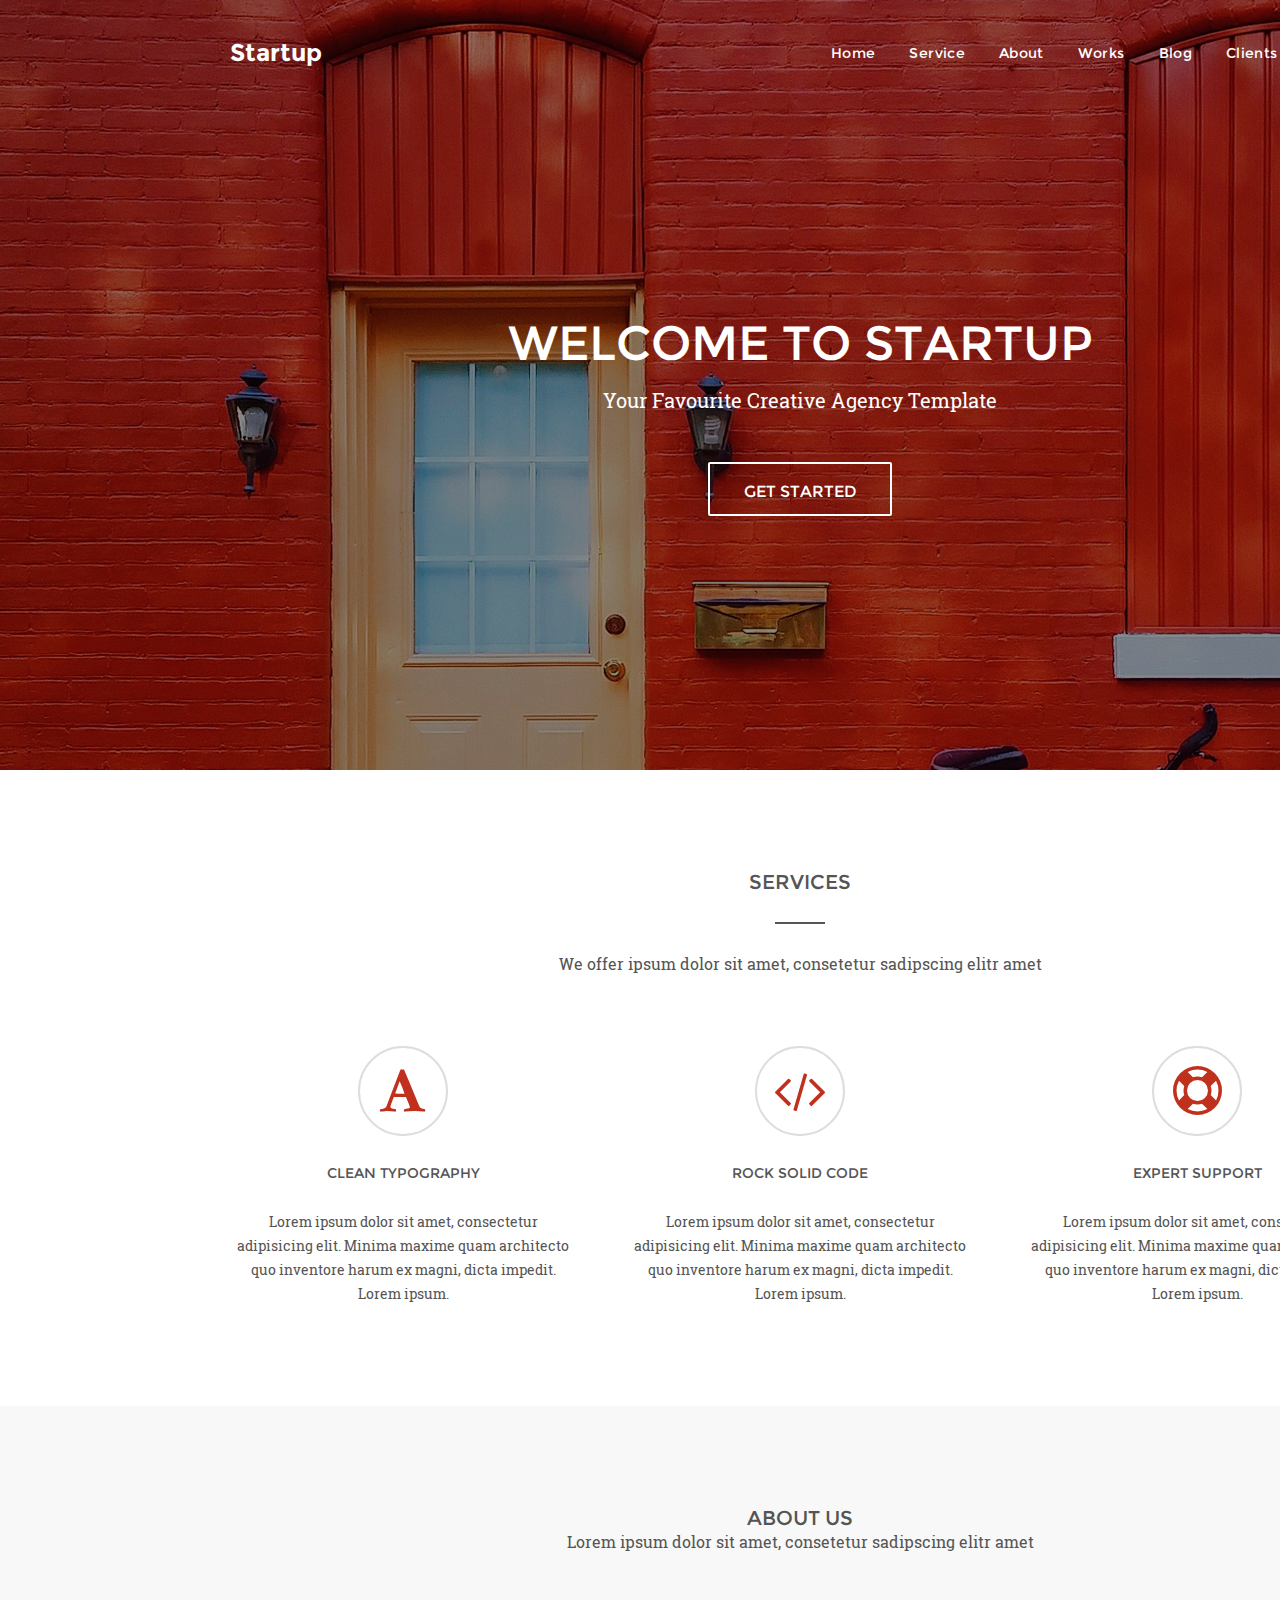
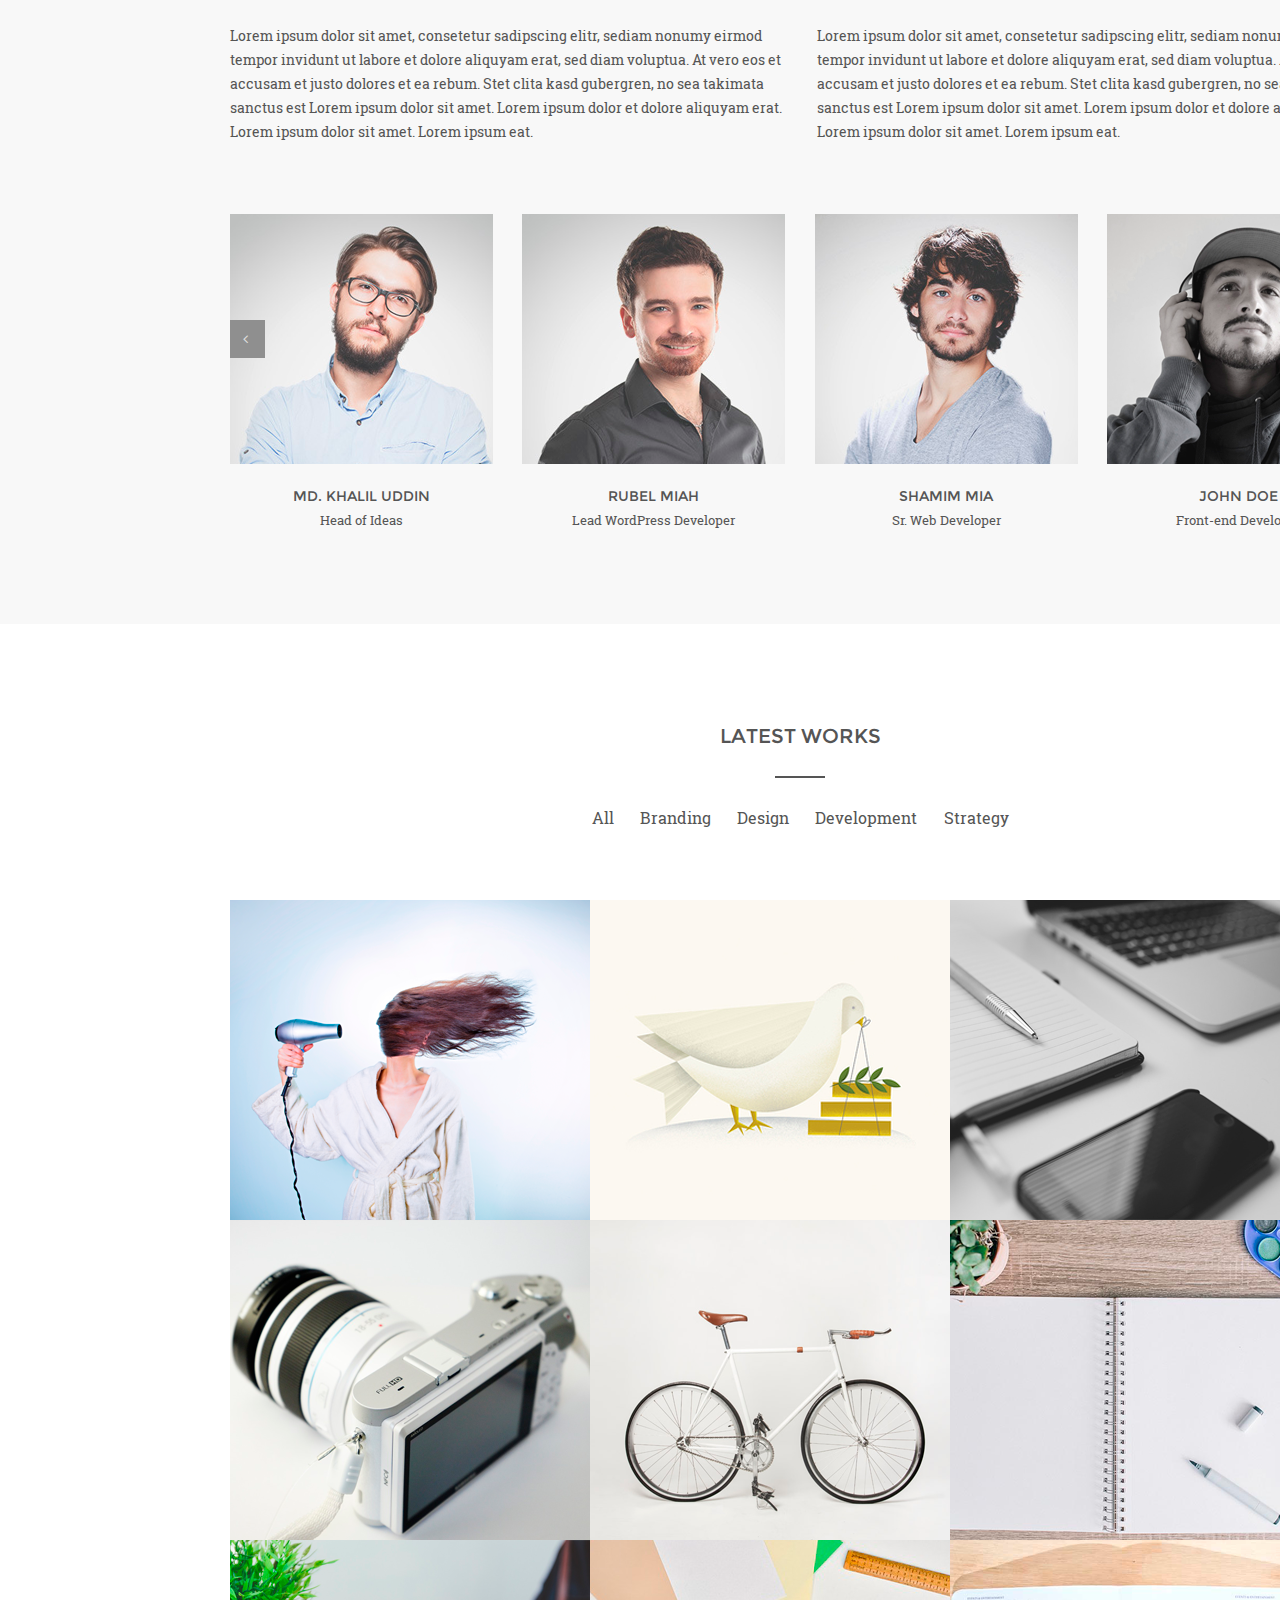
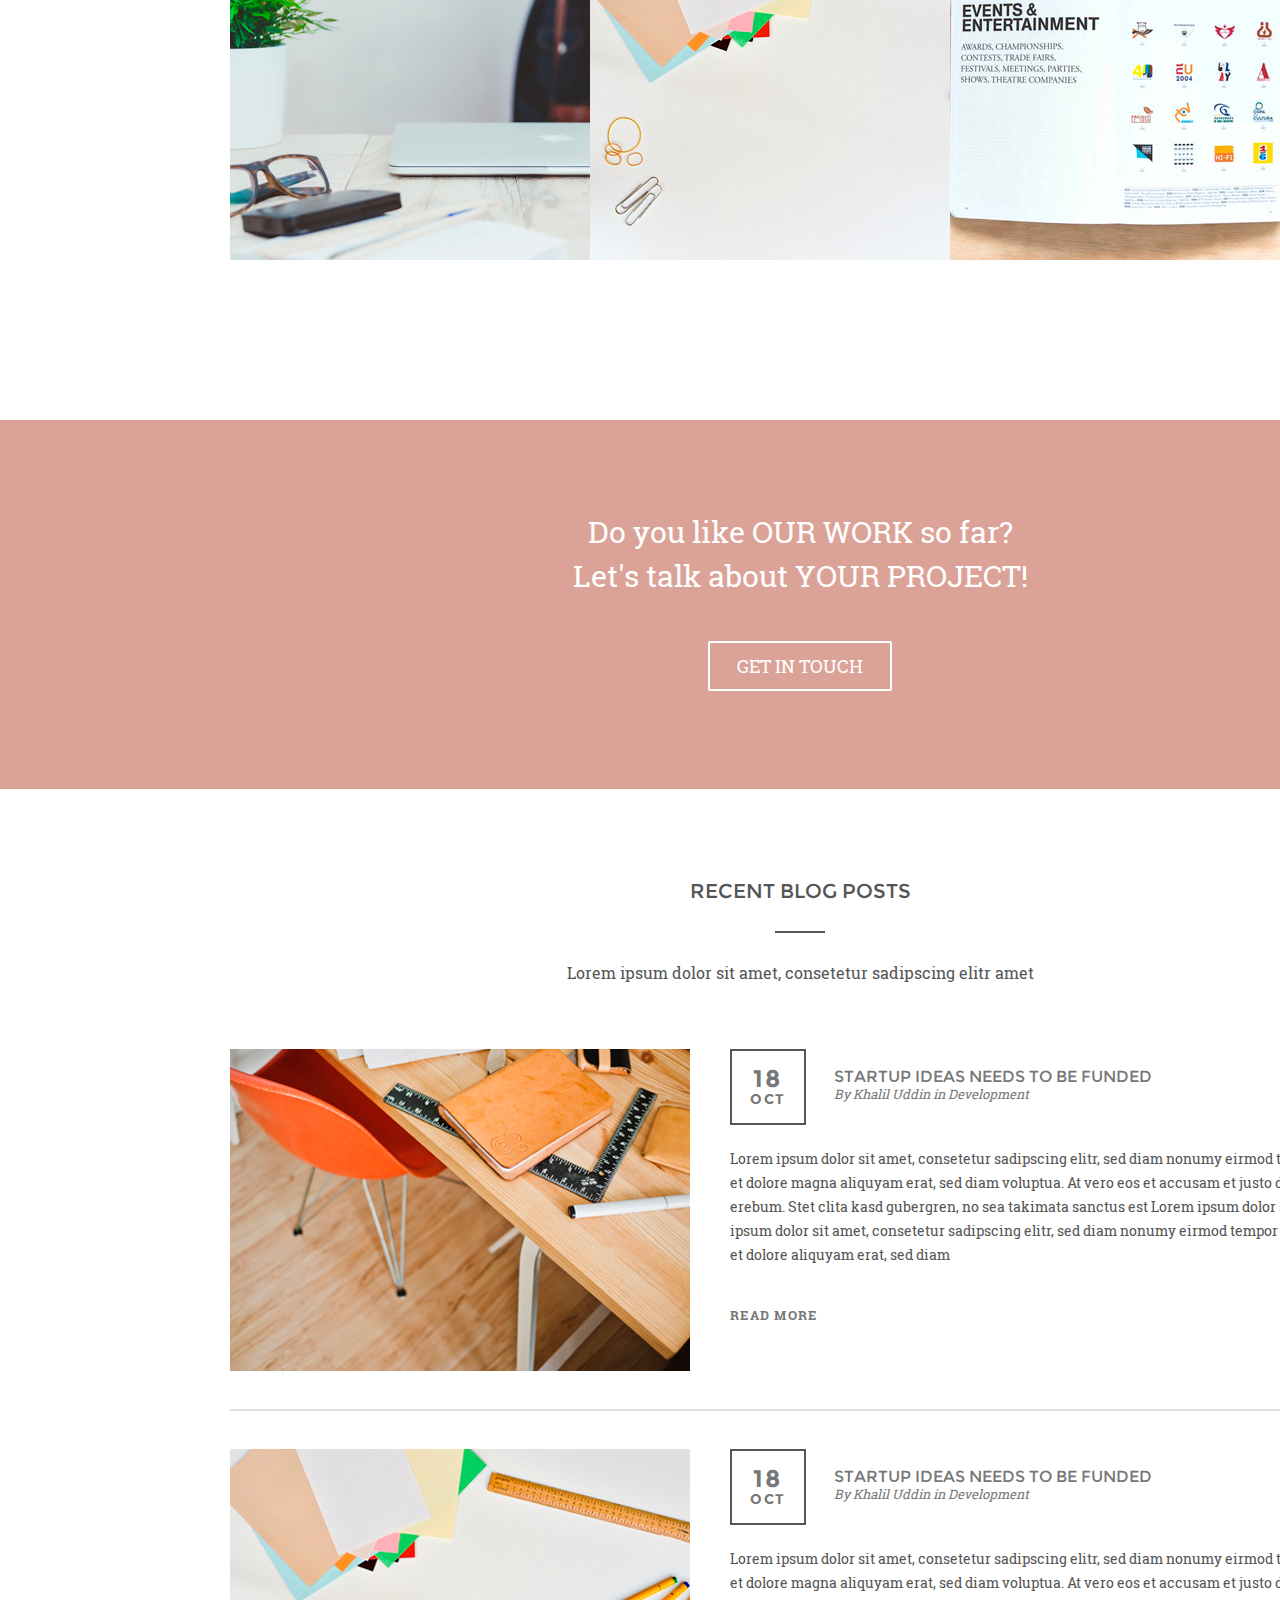
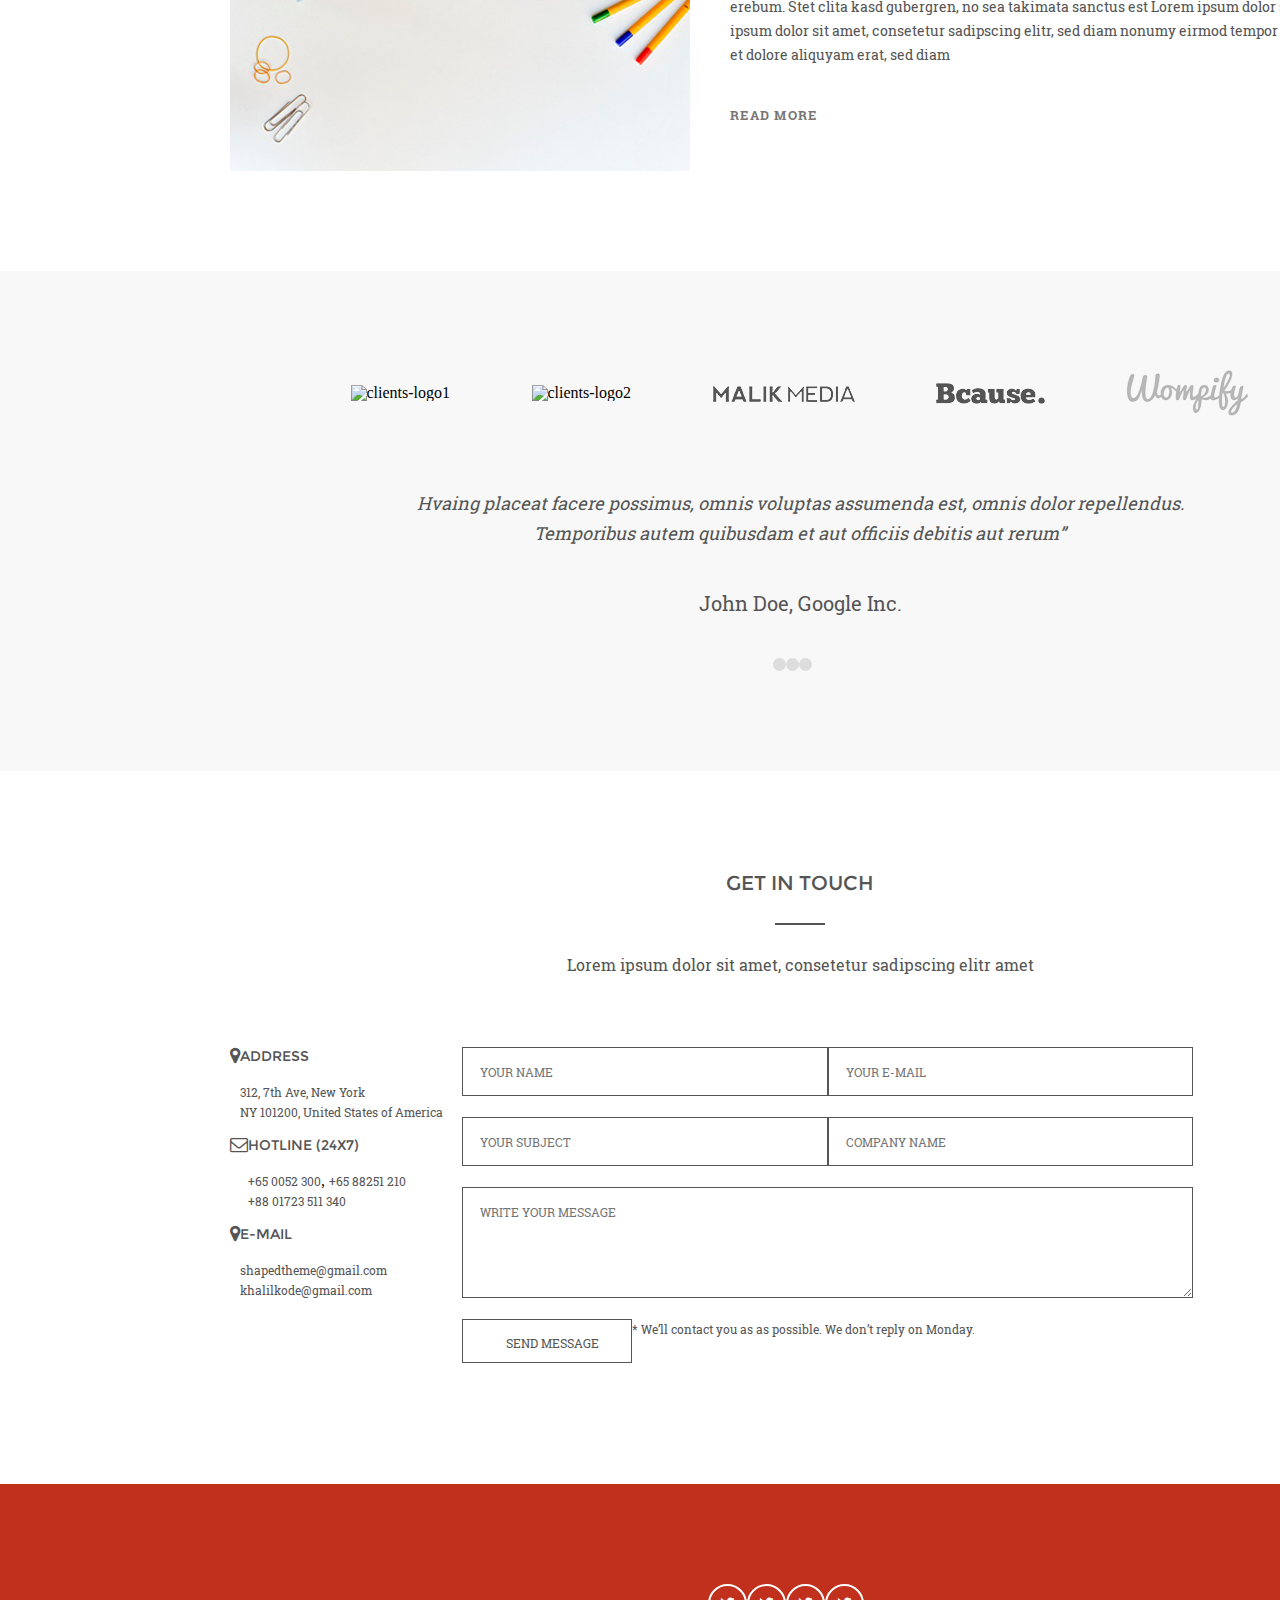
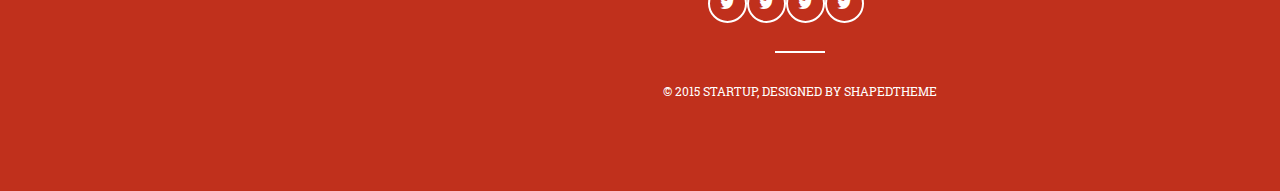
==== commit 9eb4c70d: "Add files via upload" ====
--- a/main.html
+++ b/main.html
@@ -8,14 +8,15 @@
     <title>Document</title>
 </head>
 <body>
-    <div class="home-section ">
+<div class="wrap">
+    <div class="home-section">
         <div class="centr-position">
-            <div class="row pad-t-40">
+            <div class="row pad-t-35">
                 <div class="name-proj" >
                     <p>Startup</p>
                 </div>
-                <div class="menu">
-                    <ul class="menu-nav row">                                                            
+                <div class="menu-nav">
+                    <ul class="row-sp-btw">                                                            
                         <li><a class="menu-link" href="#">Home</a></li>
                         <li><a class="menu-link" href="#">Service</a></li>
                         <li><a class="menu-link" href="#">About</a></li>
@@ -43,51 +44,44 @@
             <div class="service-title-alt">We offer ipsum dolor sit amet, consetetur sadipscing elitr amet</div>
         </div>
 
-        <div class="single-service row" >
-           
-                <div class="column">
-                    <div class="icon-service">
-                        <i class="fa fa-font"></i>
-                    </div>
-                    <div class="single-service-title-block">
-                        Clean Typography</div>
-                    <div class="single-service-text-block">
-                        <p>Lorem ipsum dolor sit amet, consectetur adipisicing elit. Minima maxime quam architecto quo inventore harum ex magni, dicta impedit. Lorem ipsum.</p>
-                    </div>
-                </div>
-               
-                <div class="column">
-                    <div class="icon-service-inverse">
-                            <i class="fa fa-code" aria-hidden="true"></i>
-                    </div>
-                    <div class="single-service-title-block">
-                            Rock Solid Code</div>
-                    <div class="single-service-text-block">
-                        <p>Lorem ipsum dolor sit amet, consectetur adipisicing elit. Minima maxime quam architecto quo inventore harum ex magni, dicta impedit. Lorem ipsum.</p>
-                    </div>
-                </div>
-                <div class="column">
-                        <div class="icon-service-inverse">
-                            
-                            <i class="fa fa-life-ring" aria-hidden="true"></i>
-                        </div>
-                        <div class="single-service-title-block">
-                                Expert Support</div>
-                        <div class="single-service-text-block">
-                            <p>Lorem ipsum dolor sit amet, consectetur adipisicing elit. Minima maxime quam architecto quo inventore harum ex magni, dicta impedit. Lorem ipsum.</p>
-                        </div>
-                    </div>
-     
-        </div>
-
-
-    </div>
-
+        <div class="single-service row-sp-btw" >           
+            <div class="column">
+                <div class="icon-service">
+                    <i class="fa fa-font"></i>
+                </div>
+                <div class="single-service-title-block">
+                    Clean Typography</div>
+                <div class="single-service-text-block">
+                    <p>Lorem ipsum dolor sit amet, consectetur adipisicing elit. Minima maxime quam architecto quo inventore harum ex magni, dicta impedit. Lorem ipsum.</p>
+                </div>
+            </div>            
+            <div class="column">
+                <div class="icon-service">
+                    <i class="fa fa-code" aria-hidden="true"></i>
+                </div>
+                <div class="single-service-title-block">
+                    Rock Solid Code</div>
+                <div class="single-service-text-block">
+                    <p>Lorem ipsum dolor sit amet, consectetur adipisicing elit. Minima maxime quam architecto quo inventore harum ex magni, dicta impedit. Lorem ipsum.</p>
+                </div>
+            </div>
+            <div class="column">
+                <div class="icon-service">                    
+                    <i class="fa fa-life-ring" aria-hidden="true"></i>
+                </div>
+                <div class="single-service-title-block">
+                    Expert Support</div>
+                <div class="single-service-text-block">
+                    <p>Lorem ipsum dolor sit amet, consectetur adipisicing elit. Minima maxime quam architecto quo inventore harum ex magni, dicta impedit. Lorem ipsum.</p>
+                </div>
+            </div>
+        </div>
+    </div>
 
     <div class="about-us ">
         <div class="centr-position">
             <div class="about-us-header">
-                    About us
+                <p>About us</p>   
             </div>
            
             <div class="about-us-header-alt">
@@ -459,7 +453,7 @@
                 <div class="line-50"></div>
                 <p class="contact-subtitle"> Lorem ipsum dolor sit amet, consetetur sadipscing elitr amet</p>
             </div>
-            <div class="contact-form">
+            <div class="contact-content">
                 <div class="row">
                     <div class="column">
 
@@ -469,8 +463,8 @@
                                 <div class="column">
                                     <div class="contact-block-title"> Address</div>
                                     <div class="contact-block-info">
-                                        <p> 312, 7th Ave, New York</p>   
-                                        <p> NY 101200, United States of America</p>                   
+                                        <p class="contact-block-info-text"> 312, 7th Ave, New York</p>   
+                                        <p class="contact-block-info-text"> NY 101200, United States of America</p>                   
                                     </div>
                                 </div>
                             </div>
@@ -482,8 +476,9 @@
                                 <div class="column">
                                     <div class="contact-block-title">Hotline (24x7)</div>
                                     <div class="contact-block-info">
-                                        <p> +65 0052 300, +65 88251 210</p>   
-                                        <p> +88 01723 511 340</p>                   
+                                        <p> <a class="contact-block-info-text" href="tel:+650052300">+65 0052 300</a>, 
+                                            <a class="contact-block-info-text" href="tel:+6588251210"> +65 88251 210</a></p>   
+                                        <p> <a class="contact-block-info-text" href="tel:+880172351340"> +88 01723 511 340</a></p>                   
                                     </div>
                                 </div>
                             </div>
@@ -494,8 +489,8 @@
                                     <div class="column">
                                         <div class="contact-block-title">E-mail</div>
                                         <div class="contact-block-info">
-                                            <p> shapedtheme@gmail.com</p>   
-                                            <p> khalilkode@gmail.com</p>                       
+                                            <p><a class="contact-block-info-text"href="mailto:shapedtheme@gmail.com">shapedtheme@gmail.com</a> </p>   
+                                            <p> <a class="contact-block-info-text" href="mailto:khalilkode@gmail.com">khalilkode@gmail.com</a> </p>                       
                                         </div>
                                     </div>
                                 </div>
@@ -504,18 +499,18 @@
 
 
                     <form class="contact-form"> 
-                        <div class="row">
-                            <input type="text" class="contact-input contact-form-font" name="" id="">
+                        <div class="row-contact">
+                            <input type="text" class="contact-input contact-form-font" name="" id="" placeholder="Your name">
                             <input type="email" class="contact-input contact-form-font"  name="" id="" placeholder="Your E-mail">
                         </div>
-                        <div class="row">
+                        <div class="row-contact">
                             <input type="text" class="contact-input contact-form-font"  name="" id="" placeholder="Your subject">
                             <input type="text"class="contact-input contact-form-font"  name="" id="" placeholder="Company name">
                         </div>
-                        <div>
+                        <div class="row-contact">
                             <textarea class="contact-textarea contact-form-font" name="" id="" cols="30" rows="10" placeholder="Write your message"></textarea>
                         </div>
-                        <div class="row">
+                        <div class="row-contact">
                             <input type="submit" class="contact-form-font contact-submit " value="Send message">
                             <p class="contact-form-font-alt">
                                 * We’ll contact you as as possible. We don’t reply on Monday.
@@ -546,13 +541,13 @@
             </div>
         </div>
                     
-    <div class="line-50"></div>
-                        <div class="text9">
-                        © 2015 Startup, Designed by ShapedTheme
-                    </div>
+            <div class="line-50-alt"></div>
+            <div class="text9">
+                 © 2015 Startup, Designed by ShapedTheme
+             </div>
 
                
     </div>
-    
+</div>
 </body>
 </html>--- a/css/style.css
+++ b/css/style.css
@@ -6,34 +6,54 @@
     width:1140px;
     margin: 0 auto;
 }
+.wrap{
+    min-width: 1600px;
+}
 .row{
     display: flex;
-    flex-direction: row;
-    
-    justify-content: space-between;
+    flex-direction: row;  
 }
 .column{
     display: flex;
     flex-direction: column;
-    
+}
+.row-sp-btw{
+    display: flex;
+    flex-direction: row;
+    justify-content: space-between;    
+}
+.column-sp-btw{
+    display: flex;
+    flex-direction: column;
     justify-content: space-between;
+}
+.line-50{
+    width: 50px;
+    height: 2px;
+    background-color: #555555;
+    margin: 28px auto;       
+}
+.line-50-alt{
+    width: 50px;
+    height: 2px;
+    background-color: #ffffff;
+    margin: 28px auto;       
 }
 .posit-rel{
     position: relative;
 }
-
-.home-section{
-    min-width: 1600px;
+.pad-t-35{
+    padding-top: 35px;
+}
+
+
+.home-section{    
     background-image: url(../img/home-background.png);
     background-repeat:  no-repeat;
     background-size: cover; 
     height: 770px;
-
     line-height: 24px;
     color: #ffffff;
-}
-.pad-t-40{
-    padding-top: 40px;
 }
 .name-proj{ 
     width: 91px;
@@ -41,37 +61,28 @@
     font-size: 24px;
     line-height: 36px;
 }
-
 .menu-link{
-
-    text-decoration: none;
-    /*
-    width: 540px;
-    height: 14px;*/
-    
+    text-decoration: none; 
     color: #ffffff;
     font-family: "Montserrat-Regular";
-    font-size: 14px;    
-    
+    font-size: 14px;        
     letter-spacing: 0.35px;
-}
-.menu-nav{
-    justify-content:space-between;
+    line-height: 36px;
+}
+.menu-nav{  
     width: 540px;
-    margin-left: 510px;
-    margin-top: 5px;
-}
-
-.header-block{
-    width: 581px;
+    margin-left: 510px;  
+}
+.header-block{   
     margin: 0 auto;
     margin-top: 260px;    
     text-align: center;
 }
 .header-title{
+    margin-bottom: 33px;
     font-size: 48px;
-    font-family:"Montserrat-Regular";
-    margin-bottom: 33px;
+    font-family:"Montserrat-Regular";    
+    text-transform: uppercase;
 }
 .header-text{
     font-size: 20px; 
@@ -85,99 +96,78 @@
     border: 2px solid #ffffff;
     border-radius: 2px;  
 }
+.header-btn:hover{
+    color: #c0301c;
+    background-color: #ffffff;
+}
 .header-btn-text{
     margin-top: 15px;
     text-align: center;
     font-family:"Montserrat-Regular";
     font-size: 16px;    
     text-transform: uppercase;
-}
-
-
-
-/*******/
+    cursor: pointer;
+}
+
+/*******************/
 .service{
     margin-top: 100px;
     margin-bottom: 100px;
 }
 .service-header{
     text-align: center;  
-}
-
+    line-height: 24px;
+    color: #555555;
+}
 .service-title{      
-    font-family: "Montserrat-Regular";    
-    color: #555555;
+    font-family: "Montserrat-Regular";  
     font-size: 20px;
-    line-height: 24px;
-    text-transform: uppercase;
+    text-transform: uppercase; 
+}
+.service-title-alt{     
+    font-family:"RobotoSlab-Regular";
+    font-size: 16px;   
+    margin-bottom: 70px;
+}
  
-}
-.line-50{
-    width: 50px;
-    height: 2px;
-    background-color: #555555;
-    margin: 28px auto;
-       
-}
-.service-title-alt{   
-  
-    color: #555555;
-    font-family:"RobotoSlab-Regular";
-    font-size: 16px;   
-    line-height: 24px;
-    margin-bottom: 70px;
-}
-
-.icon-service, .icon-service-inverse{
+.single-service{    
+    text-align: center;
+    color: #555555;
+    line-height: 24px;
+}
+.single-service-title-block{     
+    font-family:"Montserrat-Regular";
+    text-transform: uppercase;
+    font-size: 14px;      
+    margin-top: 25px;
+    margin-bottom: 25px;
+}
+.single-service-text-block{   
+    width: 346px;   
+    font-family:"RobotoSlab-Regular";
+    font-size: 14px;    
+}
+
+.icon-service{
     text-align: center;
     font-family: 'FontAwesome-Webfont';
     text-transform: uppercase;
+    font-size: 49px; 
     line-height: 86px;
+
     height: 86px;
-    width: 86px;
+    width: 86px;    
+    border: 2px solid #dddddd;
+    border-radius: 50%;        
+    background-color: #ffffff; 
+    color: #c0301c;
+
     margin: 0 auto;
-    border: 2px solid #dddddd;
-    border-radius: 50%;
-}
-
-.icon-service{
-    font-size: 40px;    
+    cursor: pointer;
+}
+.icon-service:hover{   
     background-color: #c0301c;  
     color: #ffffff;   
-}
-.icon-service-inverse{    
-    font-size: 49px;    
-    background-color: #ffffff; 
-    color: #c0301c;
-}
-
- 
-.single-service{
-    
-    justify-content:space-between;
-}
-.single-service-title-block{
-/* S
-width: 152px;
-height: 11px;*/
-    text-align: center;
-    color: #555555;
-    font-family:"Montserrat-Regular";
-    font-size: 14px;
-    line-height: 24px;
-    text-transform: uppercase;
-
-    margin-top: 25px;
-    margin-bottom: 25px;
-}
-.single-service-text-block{
-    text-align: center;
-    /* Style for "Lorem ipsu" */
-    width: 346px;
-    color: #555555;
-    font-family:"RobotoSlab-Regular";
-    font-size: 14px;
-    line-height: 24px;
 }
 
 /***************************/
@@ -186,11 +176,8 @@
     padding-top: 100px;
     padding-bottom: 100px;
 }
-
 .about-us-header{
-    /* S
-width: 107px;
-height: 16px;*/
+  
     color: #555555;
     font-family:"Montserrat-Regular";
     font-size: 20px;
@@ -276,6 +263,7 @@
     width: 35px;
     height: 38px;
     background-color: #8f8f8f;
+    cursor: pointer;
     
     top:106px;
 }
@@ -406,7 +394,7 @@
     margin: 0 auto;
     text-transform: uppercase;
     letter-spacing: 1.4px;
-
+    cursor: pointer;
     width: 100px;
 
     height: 31px;
@@ -425,6 +413,8 @@
 background-image: url("../img/call-to-action-parallax.png");
 background-repeat:  no-repeat;
     background-size: cover;
+    
+     background-attachment: fixed;
     min-width: 1600px;
 
 }
@@ -454,6 +444,11 @@
     font-size: 18px;
     line-height: 46px;
     text-transform: uppercase;
+}
+.call-to-action-btn:hover{
+
+    background-color: #ffffff;
+    color: #c0301c;
 }
 
 
@@ -659,6 +654,7 @@
 
 .contact{
     padding-top: 100px;
+    padding-bottom: 100px;
 
 }
 .contact-title{
@@ -681,7 +677,7 @@
     color: #555555;
 }
 
-.contact-form{
+.contact-content{
     padding-top: 70px;
 }
 .contact-block{
@@ -699,8 +695,12 @@
     text-transform: uppercase;
 }
 .contact-block-info{
-    width: 206px;
+    width: 208px;
     padding-top: 17px;
+    
+}
+.contact-block-info-text{
+    text-decoration: none;
     color: #555555;
     font-family:"RobotoSlab-Regular";
     font-size: 12px;
@@ -709,7 +709,6 @@
 
 .contact-form{
     width:731px;
-    height: 300px;
     
 
 }
@@ -717,9 +716,11 @@
     color: #555555;
     font-family:"RobotoSlab-Regular";
     font-size: 12px;
-    line-height: 20px;
+  line-height: 44px;
     text-transform: uppercase;
     background-color: #ffffff;
+    padding-left: 17px;
+   /* padding-top: 17px;*/
 }
 .contact-input {
     
@@ -727,6 +728,11 @@
     height: 45px;
     border: 1px solid #555555;
     
+}
+.contact-input:focus{
+    outline:none; 
+    border-color: #c0301c;
+    box-shadow: 0;
 }
 .contact-textarea{
     width: 730px;
@@ -739,12 +745,19 @@
 height: 44px;
 border: 1px solid #555555;
 }
+.contact-submit:hover{
+    background-color: #c0301c;
+    color: #ffffff
+}
+.row-contact{
+    display: flex;
+    flex-direction: row;
+    margin-bottom: 21px;
+}
 
 
 .contact-form-font-alt{
-        /* Style for "* We’ll co" */
-    width: 342px;
-    height: 12px;
+   
     color: #555555;
     font-family:"RobotoSlab-Regular";
     font-size: 12px;
@@ -774,7 +787,7 @@
 text-transform: uppercase;
 }
 .footer-circle-row{
-    width: 164px;
+    width: 184px;
     margin: 0 auto;
     padding-top: 100px;
 }
@@ -785,9 +798,15 @@
 border: 2px solid #ffffff;
 border-radius: 50%;
 text-align: center;
-}
+cursor: pointer;
+color: #ffffff;
+}
+
 .icon-twitter{
-    color: #ffffff;
+    
     line-height: 35px;
-
-}
+}
+.circle-twitter-icon:hover{
+    background-color: #ffffff;
+    color: #c0301c;
+}
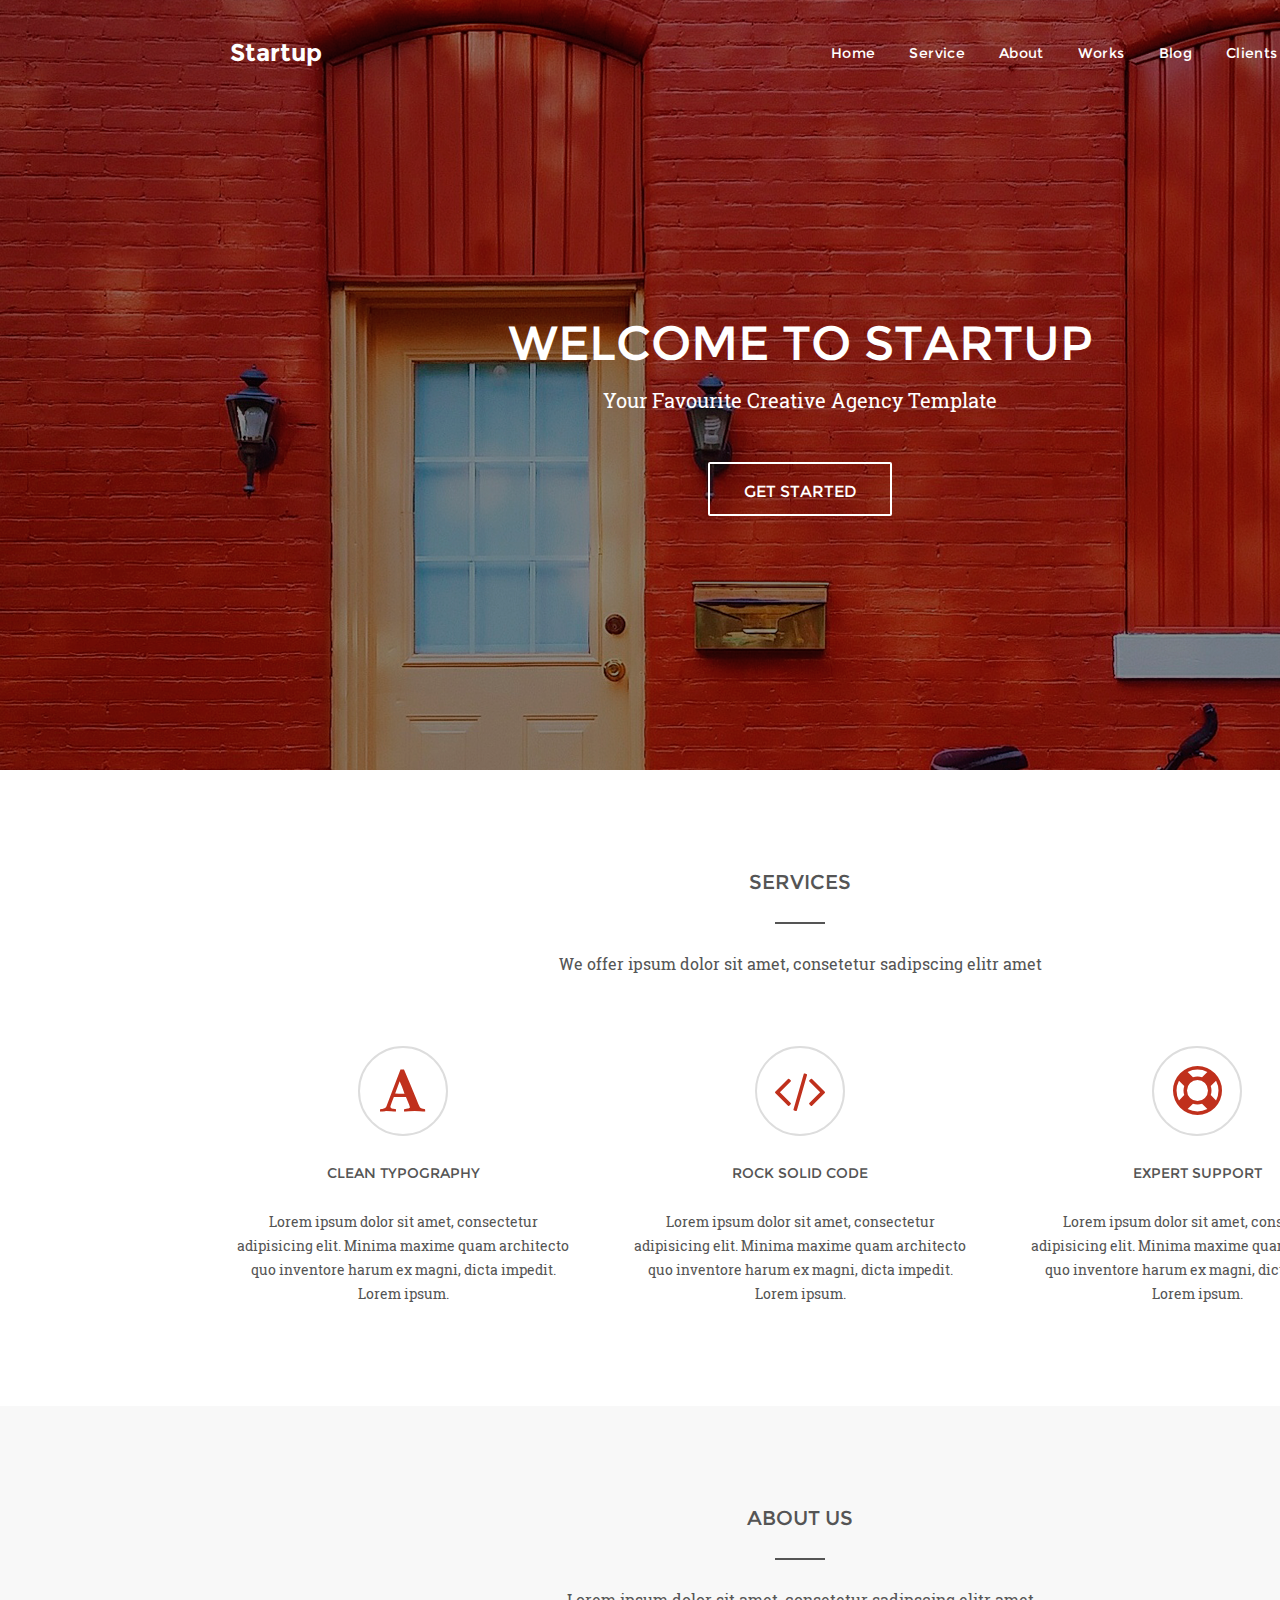
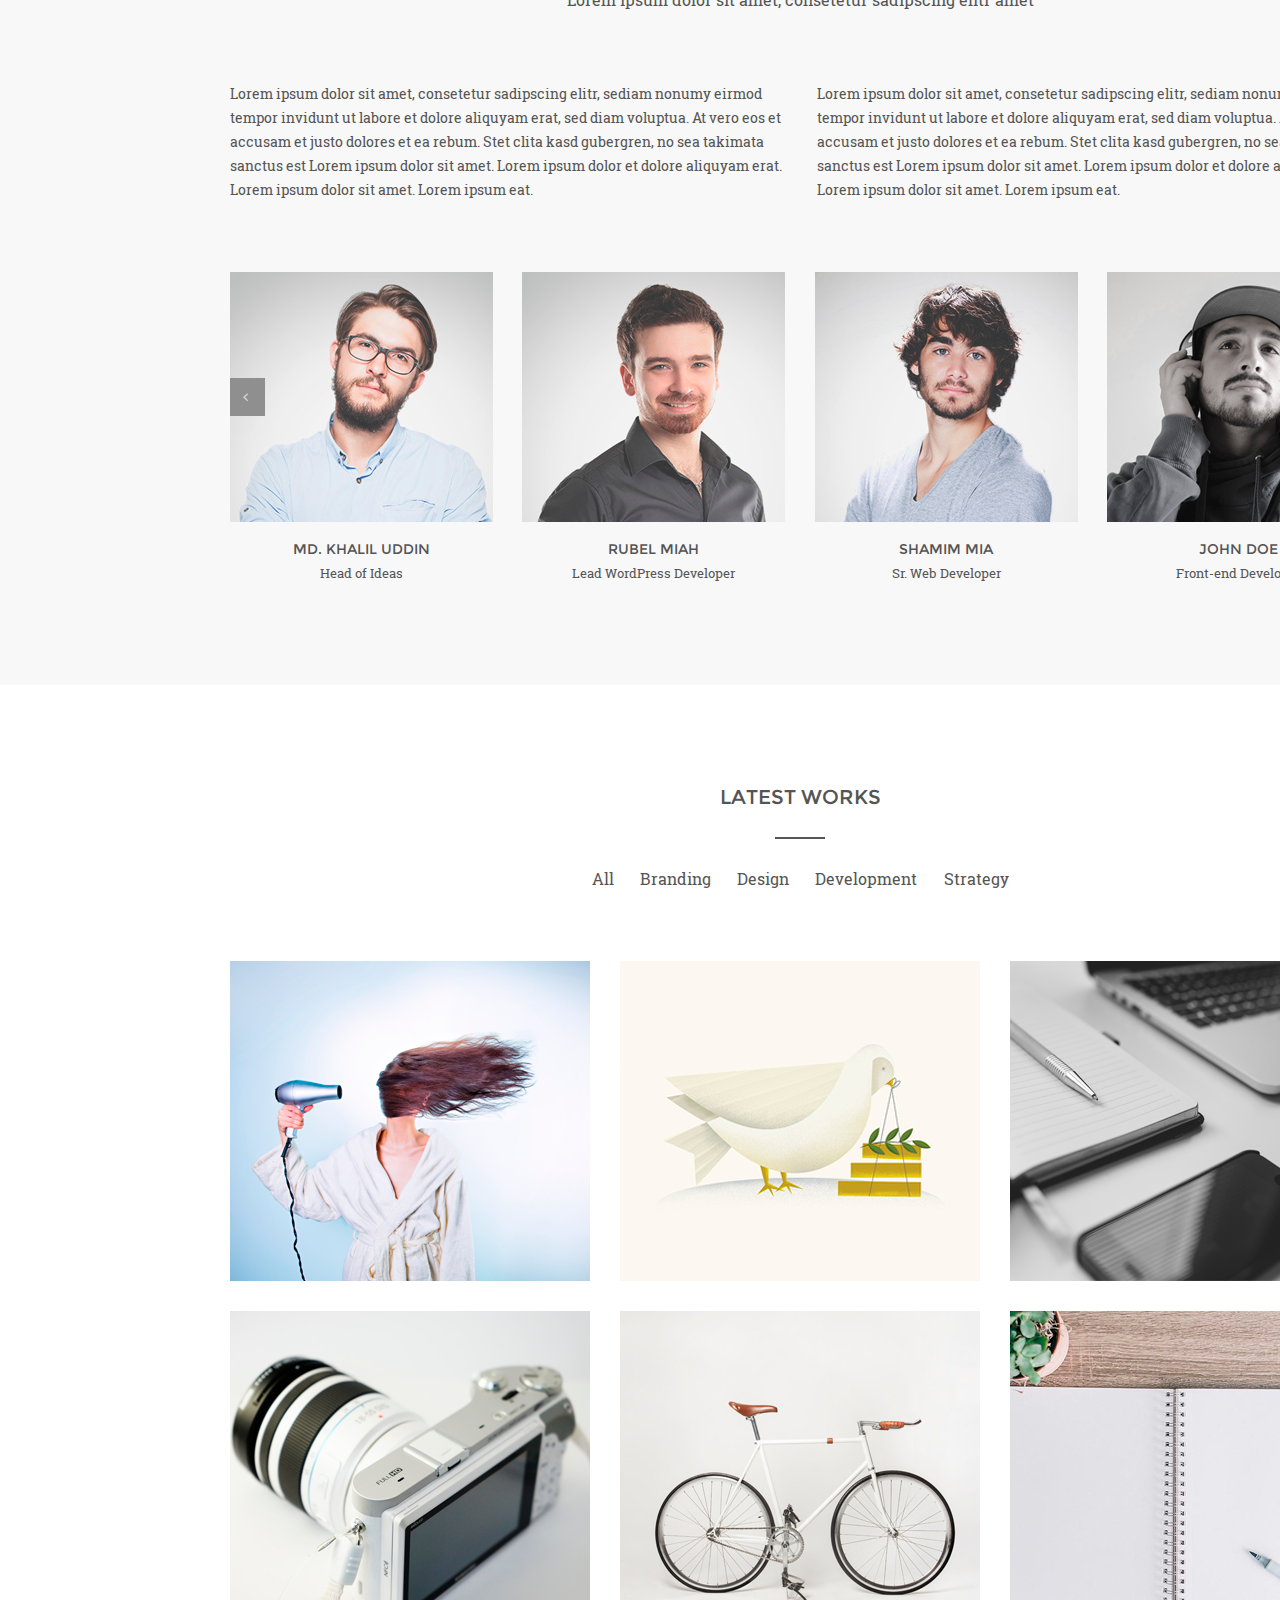
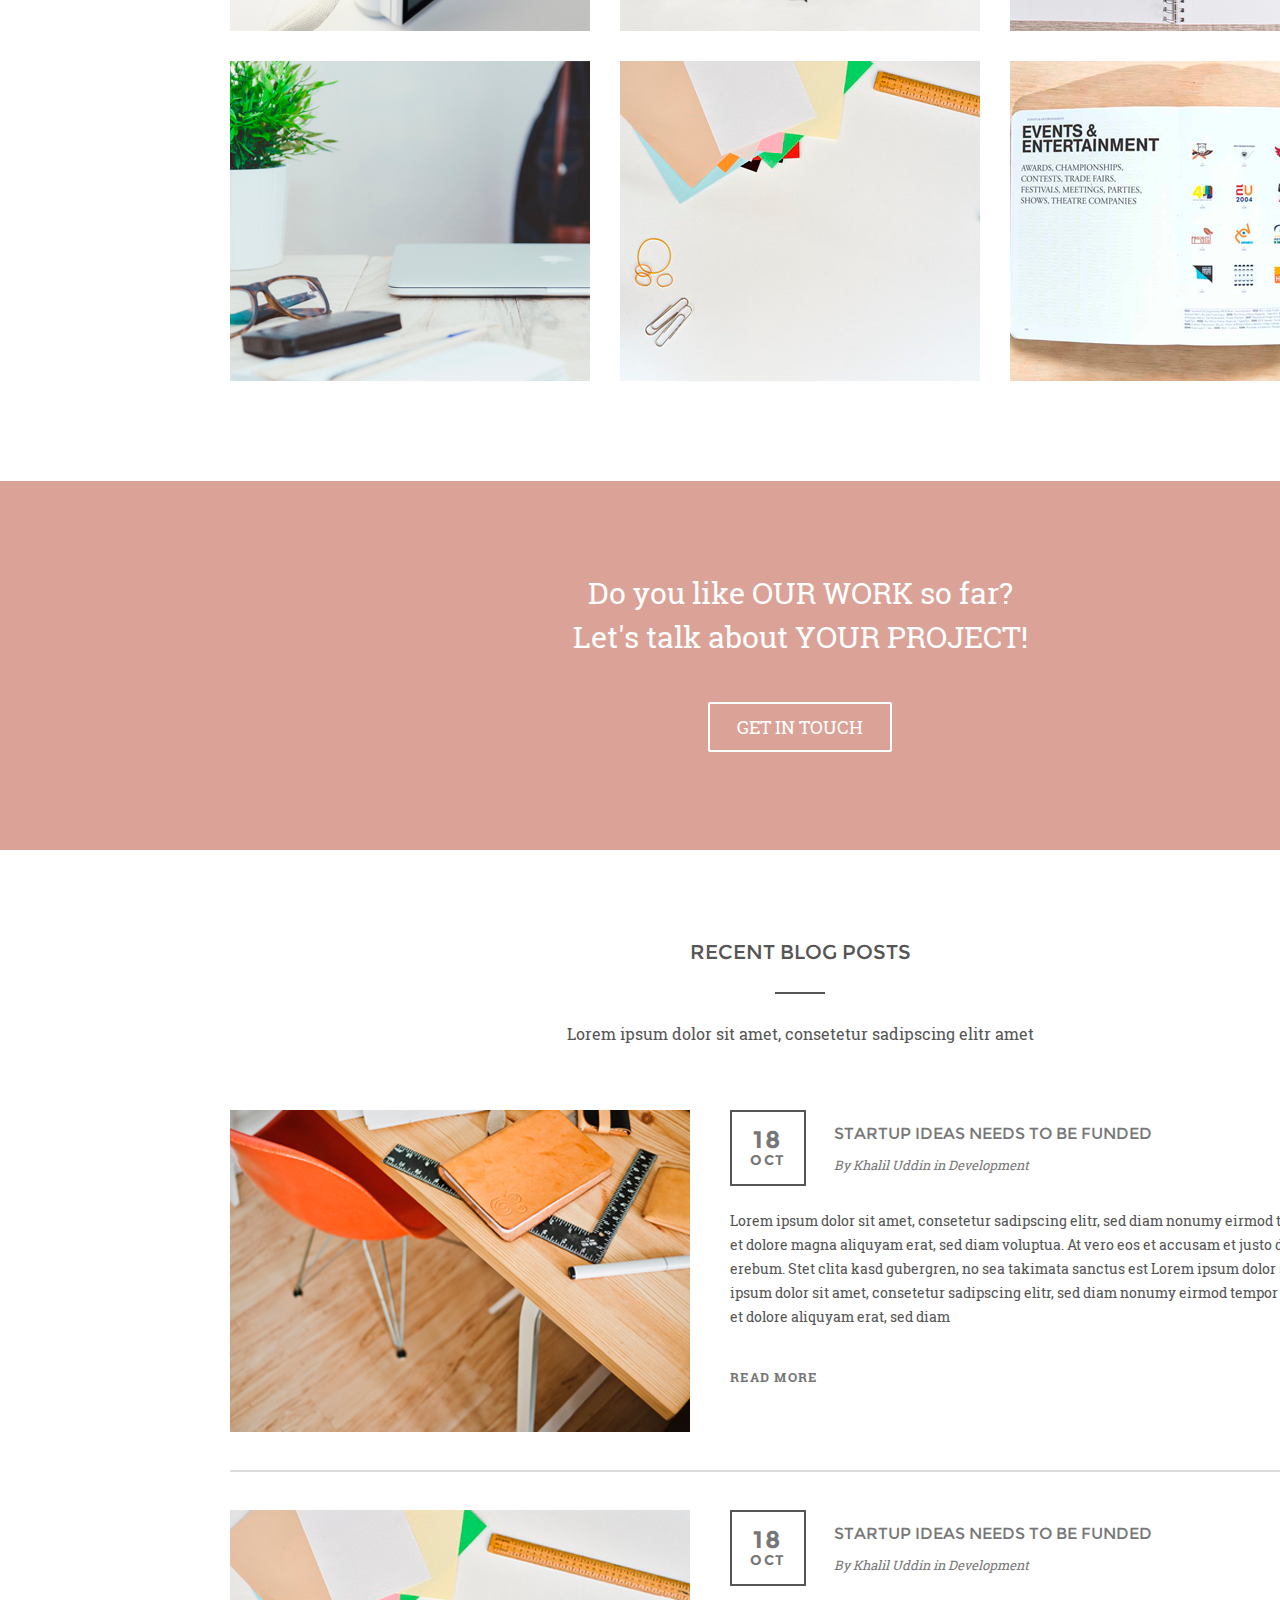
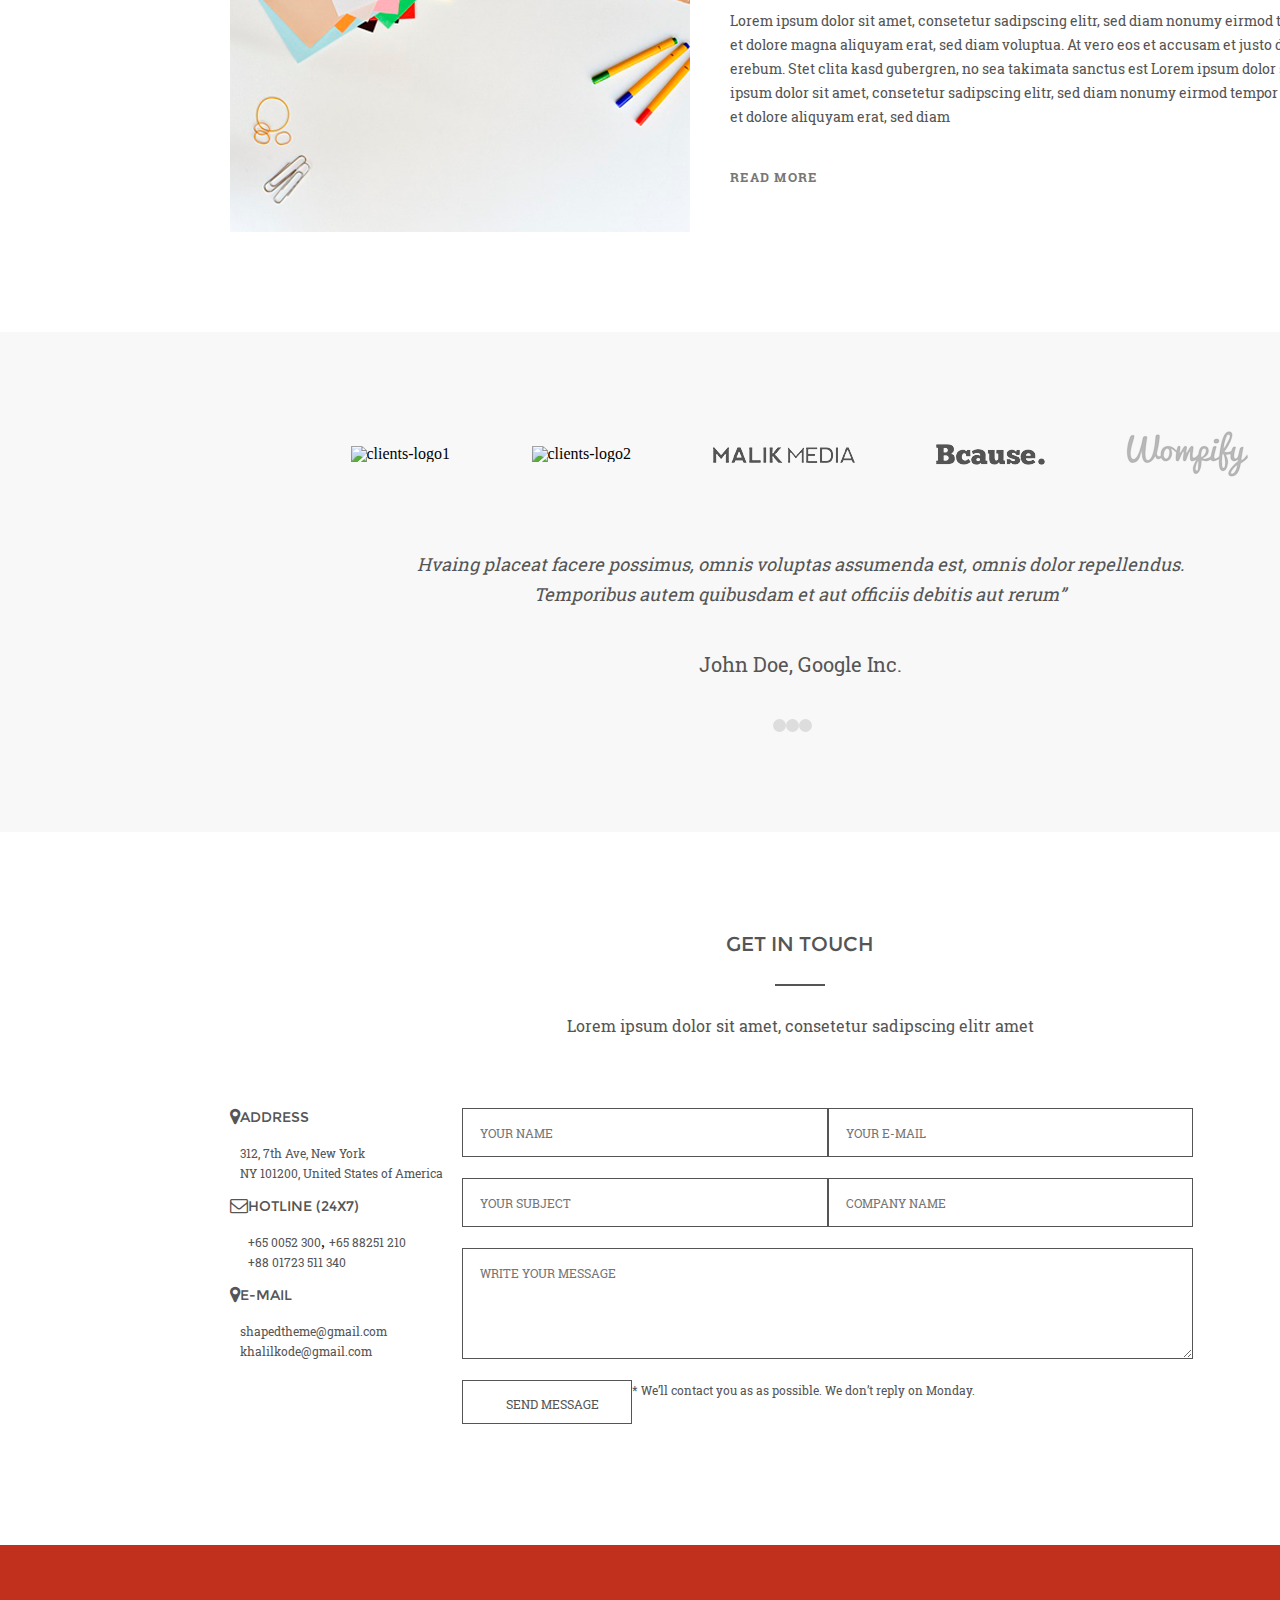
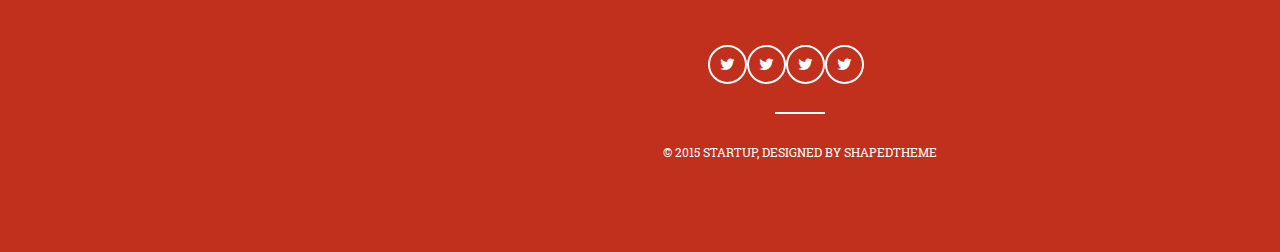
==== commit 09f9efe9: "Add files via upload" ====
--- a/main.html
+++ b/main.html
@@ -8,99 +8,99 @@
     <title>Document</title>
 </head>
 <body>
-<div class="wrap">
-    <div class="home-section">
-        <div class="centr-position">
-            <div class="row pad-t-35">
-                <div class="name-proj" >
-                    <p>Startup</p>
-                </div>
-                <div class="menu-nav">
-                    <ul class="row-sp-btw">                                                            
-                        <li><a class="menu-link" href="#">Home</a></li>
-                        <li><a class="menu-link" href="#">Service</a></li>
-                        <li><a class="menu-link" href="#">About</a></li>
-                        <li><a class="menu-link" href="#">Works</a></li>
-                        <li><a class="menu-link" href="#">Blog</a></li>
-                        <li><a class="menu-link" href="#">Clients</a></li>
-                        <li><a class="menu-link" href="#">Contact</a></li>
-                    </ul>
-                </div>
-            </div>    
-            <div class="header-block">
-                <h1 class="header-title">Welcome to STARTUP</h1>    
-                <p class="header-text">Your Favourite Creative Agency Template</p>
-            </div>
-            <div class="header-btn">
-                <p class="header-btn-text">Get Started </p>
-            </div>
-        </div>
-    </div>
-
-    <div class="service centr-position">
-        <div class="service-header">
-            <div class="service-title">Services</div>
+    <div class="wrap">
+        <div class="home-section">
+            <div class="centr-position">
+                <div class="row pad-t-35">
+                    <div class="name-proj" >
+                        <p>Startup</p>
+                    </div>
+                    <div class="menu-nav">
+                        <ul class="row-sp-btw">                                                            
+                            <li><a class="menu-link" href="#">Home</a></li>
+                            <li><a class="menu-link" href="#">Service</a></li>
+                            <li><a class="menu-link" href="#">About</a></li>
+                            <li><a class="menu-link" href="#">Works</a></li>
+                            <li><a class="menu-link" href="#">Blog</a></li>
+                            <li><a class="menu-link" href="#">Clients</a></li>
+                            <li><a class="menu-link" href="#">Contact</a></li>
+                        </ul>
+                    </div>
+                </div>    
+                <div class="header-block">
+                    <h1 class="header-title">Welcome to STARTUP</h1>    
+                    <p class="header-text">Your Favourite Creative Agency Template</p>
+                </div>
+                <div class="header-btn">
+                    <p class="header-btn-text">Get Started </p>
+                </div>
+            </div>
+        </div>
+
+        <div class="service centr-position">
+            <div class="service-header">
+                <div class="service-title">Services</div>
+                <div class="line-50"></div>
+                <div class="service-title-alt">We offer ipsum dolor sit amet, consetetur sadipscing elitr amet</div>
+            </div>
+
+            <div class="single-service row-sp-btw" >           
+                <div class="column">
+                    <div class="icon-service">
+                        <i class="fa fa-font"></i>
+                    </div>
+                    <div class="single-service-title-block">
+                        Clean Typography</div>
+                    <div class="single-service-text-block">
+                        <p>Lorem ipsum dolor sit amet, consectetur adipisicing elit. Minima maxime quam architecto quo inventore harum ex magni, dicta impedit. Lorem ipsum.</p>
+                    </div>
+                </div>            
+                <div class="column">
+                    <div class="icon-service">
+                        <i class="fa fa-code" aria-hidden="true"></i>
+                    </div>
+                    <div class="single-service-title-block">
+                        Rock Solid Code</div>
+                    <div class="single-service-text-block">
+                        <p>Lorem ipsum dolor sit amet, consectetur adipisicing elit. Minima maxime quam architecto quo inventore harum ex magni, dicta impedit. Lorem ipsum.</p>
+                    </div>
+                </div>
+                <div class="column">
+                    <div class="icon-service">                    
+                        <i class="fa fa-life-ring" aria-hidden="true"></i>
+                    </div>
+                    <div class="single-service-title-block">
+                        Expert Support</div>
+                    <div class="single-service-text-block">
+                        <p>Lorem ipsum dolor sit amet, consectetur adipisicing elit. Minima maxime quam architecto quo inventore harum ex magni, dicta impedit. Lorem ipsum.</p>
+                    </div>
+                </div>
+            </div>
+        </div>
+
+        <div class="about-us ">
+            <div class="centr-position">
+                <div class="about-us-header">
+                    <p>About us</p>   
+                </div>
             <div class="line-50"></div>
-            <div class="service-title-alt">We offer ipsum dolor sit amet, consetetur sadipscing elitr amet</div>
-        </div>
-
-        <div class="single-service row-sp-btw" >           
-            <div class="column">
-                <div class="icon-service">
-                    <i class="fa fa-font"></i>
-                </div>
-                <div class="single-service-title-block">
-                    Clean Typography</div>
-                <div class="single-service-text-block">
-                    <p>Lorem ipsum dolor sit amet, consectetur adipisicing elit. Minima maxime quam architecto quo inventore harum ex magni, dicta impedit. Lorem ipsum.</p>
-                </div>
-            </div>            
-            <div class="column">
-                <div class="icon-service">
-                    <i class="fa fa-code" aria-hidden="true"></i>
-                </div>
-                <div class="single-service-title-block">
-                    Rock Solid Code</div>
-                <div class="single-service-text-block">
-                    <p>Lorem ipsum dolor sit amet, consectetur adipisicing elit. Minima maxime quam architecto quo inventore harum ex magni, dicta impedit. Lorem ipsum.</p>
-                </div>
-            </div>
-            <div class="column">
-                <div class="icon-service">                    
-                    <i class="fa fa-life-ring" aria-hidden="true"></i>
-                </div>
-                <div class="single-service-title-block">
-                    Expert Support</div>
-                <div class="single-service-text-block">
-                    <p>Lorem ipsum dolor sit amet, consectetur adipisicing elit. Minima maxime quam architecto quo inventore harum ex magni, dicta impedit. Lorem ipsum.</p>
-                </div>
-            </div>
-        </div>
-    </div>
-
-    <div class="about-us ">
-        <div class="centr-position">
-            <div class="about-us-header">
-                <p>About us</p>   
-            </div>
-           
-            <div class="about-us-header-alt">
-                <p>Lorem ipsum dolor sit amet, consetetur sadipscing elitr amet</p>
-            </div>
-
-            <div class="row content">
-                <p class="about-us-content">
-                    Lorem ipsum dolor sit amet, consetetur sadipscing elitr, sediam nonumy eirmod tempor invidunt ut labore et dolore aliquyam erat, sed diam voluptua. At vero eos et accusam et justo dolores et ea rebum. Stet clita kasd gubergren, no sea takimata sanctus est Lorem ipsum dolor sit amet. Lorem ipsum dolor et dolore aliquyam erat. Lorem ipsum dolor sit amet. Lorem ipsum eat.
-                </p>
-                <p class="about-us-content">
+                <div class="about-us-header-alt">
+                    <p>Lorem ipsum dolor sit amet, consetetur sadipscing elitr amet</p>
+                </div>
+
+                <div class="row-sp-btw content">
+                    <p class="about-us-content">
                         Lorem ipsum dolor sit amet, consetetur sadipscing elitr, sediam nonumy eirmod tempor invidunt ut labore et dolore aliquyam erat, sed diam voluptua. At vero eos et accusam et justo dolores et ea rebum. Stet clita kasd gubergren, no sea takimata sanctus est Lorem ipsum dolor sit amet. Lorem ipsum dolor et dolore aliquyam erat. Lorem ipsum dolor sit amet. Lorem ipsum eat.
                     </p>
-            </div>
-
-            <div class="slide-photo team-members row">
-                
-                <div class=" team-member column">
-                        <div class="member-photo posit-rel">
+                    <p class="about-us-content">
+                        Lorem ipsum dolor sit amet, consetetur sadipscing elitr, sediam nonumy eirmod tempor invidunt ut labore et dolore aliquyam erat, sed diam voluptua. At vero eos et accusam et justo dolores et ea rebum. Stet clita kasd gubergren, no sea takimata sanctus est Lorem ipsum dolor sit amet. Lorem ipsum dolor et dolore aliquyam erat. Lorem ipsum dolor sit amet. Lorem ipsum eat.
+                    </p>
+                </div>
+
+                <div class="slide-photo row-sp-btw">
+                    
+                    <div class="column">
+                        <div class="member-photo">
                             <img src="img/member1.png" alt="">
 
                             <div class="member-shadow">
@@ -116,27 +116,25 @@
                             <div class="name-member"> Md. Khalil Uddin </div>
                             <div class="post-member"> Head of Ideas </div>
                         </div>
-                </div>
-
-                <div class=" team-member column">
+                    </div>
+                    <div class=" column">
                         <div class="member-photo">
                             <img src="img/member2.png" alt="">
                             <div class="member-shadow">
-                                    <div class="member-social-icon row">
-                                        <a href="#" class="member-icon"><i class="fa fa-twitter"></i></a>                                    
-                                        <a href="#" class="member-icon"><i class="fa fa-facebook"></i></a>
-                                        <a href="#" class="member-icon"><i class="fa fa-google-plus"></i></a>
-                                        <a href="#" class="member-icon"><i class="fa fa-linkedin"></i></a>
-                                    </div>
-                                </div>
+                                <div class="member-social-icon row">
+                                    <a href="#" class="member-icon"><i class="fa fa-twitter"></i></a>                                    
+                                    <a href="#" class="member-icon"><i class="fa fa-facebook"></i></a>
+                                    <a href="#" class="member-icon"><i class="fa fa-google-plus"></i></a>
+                                    <a href="#" class="member-icon"><i class="fa fa-linkedin"></i></a>
+                                </div>
+                            </div>
                         </div>
                         <div class="member-desript">
                             <div class="name-member"> Rubel Miah </div>
                             <div class="post-member"> Lead WordPress Developer </div>
                         </div>
-                </div>
-
-                <div class=" team-member column">
+                    </div>
+                    <div class=" column">
                         <div class="member-photo">
                             <img src="img/member3.png" alt="">
                             <div class="member-shadow">
@@ -145,219 +143,201 @@
                                     <a href="#" class="member-icon"><i class="fa fa-facebook"></i></a>
                                     <a href="#" class="member-icon"><i class="fa fa-google-plus"></i></a>
                                     <a href="#" class="member-icon"><i class="fa fa-linkedin"></i></a>
-                                 </div>
+                                </div>
                             </div>
                         </div>
                         <div class="member-desript">
                             <div class="name-member"> Shamim Mia </div>
                             <div class="post-member"> Sr. Web Developer </div>
                         </div>
-                </div>
-
-                <div class=" team-member column">
+                    </div>
+                    <div class="column">
                         <div class="member-photo">
                             <img src="img/member4.png" alt="">
                             <div class="member-shadow">
-                                    <div class="member-social-icon row">
-                                        <a href="#" class="member-icon"><i class="fa fa-twitter"></i></a>                                    
-                                        <a href="#" class="member-icon"><i class="fa fa-facebook"></i></a>
-                                        <a href="#" class="member-icon"><i class="fa fa-google-plus"></i></a>
-                                        <a href="#" class="member-icon"><i class="fa fa-linkedin"></i></a>
-                                    </div>
-                                </div>
+                                <div class="member-social-icon row">
+                                    <a href="#" class="member-icon"><i class="fa fa-twitter"></i></a>                                    
+                                    <a href="#" class="member-icon"><i class="fa fa-facebook"></i></a>
+                                    <a href="#" class="member-icon"><i class="fa fa-google-plus"></i></a>
+                                    <a href="#" class="member-icon"><i class="fa fa-linkedin"></i></a>
+                                </div>
+                            </div>
                         </div>
                         <div class="member-desript">
                             <div class="name-member"> John Doe </div>
                             <div class="post-member"> Front-end Developer </div>
                         </div>
-                </div>
-
-                <div class="members-arrow arrow-left">
+                    </div>
+                    <div class="members-arrow arrow-left">
                         <a href="#">
-                            <i class="fa fa-angle-left icon-arrow" aria-hidden="true"></i></a>    
-                </div>
-                <div class="members-arrow arrow-right">
-                        <a href="#">  <i class="fa fa-angle-right icon-arrow" aria-hidden="true"></i></a>
-                </div>
-            </div>
-            
-        </div>
-    </div>
-
-    <div class="works centr-position">
-        <div class="works-header"> Latest Works   </div>
-        <div class="line-50"></div>
-        <div class="works-header-menu row">                              
-            <a class="works-menu-link" href="#">All</a>
-            <a class="works-menu-link" href="#">Branding</a>
-            <a class="works-menu-link" href="#">Design</a>
-            <a class="works-menu-link" href="#">Development</a>
-            <a class="works-menu-link" href="#">Strategy</a>                   
-        </div>
-
-        <div class="works-content-img column">
-            <div class="row">
-                <div class="works-img">
-                    <img src="img/1.png" alt="">
-                    <div class="works-img-shadow">
-                        <p class="works-img-shadow_title">Hair Dresser</p>
-                        <p class="works-img-shadow_text">Branding</p>
-                        <div class="works-shadow_btn">
-                            View
-                          <a>  <i class="fa fa-angle-right" aria-hidden="true"></i></a>
-              
-                        </div>
-                    </div>
-                </div>
-                <div class="works-img">
-                    <img src="img/2.png" alt="">
-                    <div class="works-img-shadow">
-                            <p class="works-img-shadow_title">Hair Dresser</p>
-                            <p class="works-img-shadow_text">Branding</p>
-                            <div class="works-shadow_btn">
-                                View
-                            <a>    <i class="fa fa-angle-right" aria-hidden="true"></i></a>
-                  
-                            </div>
-                        </div>
-                    </div>
-                <div class="works-img">
-                    <img src="img/3.png" alt="">
-                    <div class="works-img-shadow">
-                            <p class="works-img-shadow_title">Hair Dresser</p>
-                            <p class="works-img-shadow_text">Branding</p>
-                            <div class="works-shadow_btn">
-                                View
-                              <a>  <i class="fa fa-angle-right" aria-hidden="true"></i></a>
-                  
-                            </div>
-                        </div>
-                </div>
-            </div>
-            <div class="row">
-                <div class="works-img">
-                    <img src="img/4.png" alt="">
-                    <div class="works-img-shadow">
-                            <p class="works-img-shadow_title">Hair Dresser</p>
-                            <p class="works-img-shadow_text">Branding</p>
-                            <div class="works-shadow_btn">
-                                View
-                            <a>    <i class="fa fa-angle-right" aria-hidden="true"></i></a>
-                  
-                            </div>
-                        </div>
-                </div>
-                <div class="works-img">
-                    <img src="img/5.png" alt="">
-                    <div class="works-img-shadow">
-                            <p class="works-img-shadow_title">Hair Dresser</p>
-                            <p class="works-img-shadow_text">Branding</p>
-                            <div class="works-shadow_btn">
-                                View
-                             <a>   <i class="fa fa-angle-right" aria-hidden="true"></i></a>
-                  
-                            </div>
-                        </div>
-                </div>
-                <div class="works-img">
-                    <img src="img/6.png" alt="">
-                    <div class="works-img-shadow">
-                            <p class="works-img-shadow_title">Hair Dresser</p>
-                            <p class="works-img-shadow_text">Branding</p>
-                            <div class="works-shadow_btn">
-                                View
-                            <a>    <i class="fa fa-angle-right" aria-hidden="true"></i></a>
-                  
-                            </div>
-                        </div>
-                </div>
-            </div>
-            <div class="row">
-                    <div class="works-img">
-                            <img src="img/7.png" alt="">
-                            <div class="works-img-shadow">
-                                    <p class="works-img-shadow_title">Hair Dresser</p>
-                                    <p class="works-img-shadow_text">Branding</p>
-                                    <div class="works-shadow_btn">
-                                        View
-                                 <a>       <i class="fa fa-angle-right" aria-hidden="true"></i></a>
-                          
-                                    </div>
-                                </div>
-                        </div>
-                        <div class="works-img">
-                            <img src="img/8.png" alt="">
-                            <div class="works-img-shadow">
-                                    <p class="works-img-shadow_title">Hair Dresser</p>
-                                    <p class="works-img-shadow_text">Branding</p>
-                                    <div class="works-shadow_btn">
-                                        View
-                                        <a>    <i class="fa fa-angle-right" aria-hidden="true"></i></a>
-                          
-                                    </div>
-                                </div>
-                        </div>
-                        <div class="works-img">
-                            <img src="img/9.png" alt="">
-                            <div class="works-img-shadow">
-                                    <p class="works-img-shadow_title">Hair Dresser</p>
-                                    <p class="works-img-shadow_text">Branding</p>
-                                    <div class="works-shadow_btn">
-                                        View
-                                        <a>   <i class="fa fa-angle-right" aria-hidden="true"></i></a>
-                          
-                                    </div>
-                                </div>
-                        </div>
-            </div>
-        </div>
-    </div>
-
-
-
-    <div class="call-to-action-parallax ">
-        <div class="red-shadow paralax-section">
-            <div class="centr-position">
-                <div class="call-to-action-text">
-                    <p>Do you like OUR WORK so far? </p>
-                    <p> Let's talk about YOUR PROJECT!</p>
-                </div>
-                <div class="call-to-action-btn">
-                    Get in Touch
-                </div>
-            </div>
-        </div>
-    </div>
+                            <i class="fa fa-angle-left icon-arrow" aria-hidden="true"></i>
+                        </a>    
+                    </div>
+                    <div class="members-arrow arrow-right">
+                        <a href="#">  
+                            <i class="fa fa-angle-right icon-arrow" aria-hidden="true"></i>
+                        </a>
+                    </div>
+                </div>            
+            </div>
+        </div>
+
+        <div class="works centr-position">
+            <div class="works-header"> 
+                <p>Latest Works</p>
+            </div>
+            <div class="line-50"></div>
+            <div class="works-header-menu row-sp-btw">                              
+                <a class="works-menu-link" href="#">All</a>
+                <a class="works-menu-link" href="#">Branding</a>
+                <a class="works-menu-link" href="#">Design</a>
+                <a class="works-menu-link" href="#">Development</a>
+                <a class="works-menu-link" href="#">Strategy</a>                   
+            </div>
+
+            <div class="works-content-img column-sp-btw">
+                <div class="row-sp-btw">
+                    <div class="works-img">
+                        <img src="img/1.png" alt="">
+                        <div class="works-img-shadow">
+                            <p class="works-img-shadow_title">Hair Dresser</p>
+                            <p class="works-img-shadow_text">Branding</p>
+                            <div class="works-shadow_btn">
+                                <p>View <a><i class="fa fa-angle-right" aria-hidden="true"></i></a></p>            
+                            </div>
+                        </div>
+                    </div>
+
+                    <div class="works-img">
+                        <img src="img/2.png" alt="">
+                        <div class="works-img-shadow">
+                            <p class="works-img-shadow_title">Hair Dresser</p>
+                            <p class="works-img-shadow_text">Branding</p>
+                            <div class="works-shadow_btn">
+                                <p>View <a><i class="fa fa-angle-right" aria-hidden="true"></i></a></p>            
+                            </div>
+                        </div>
+                    </div>
+                    <div class="works-img">
+                        <img src="img/3.png" alt="">
+                        <div class="works-img-shadow">
+                            <p class="works-img-shadow_title">Hair Dresser</p>
+                            <p class="works-img-shadow_text">Branding</p>
+                            <div class="works-shadow_btn">
+                                <p>View <a><i class="fa fa-angle-right" aria-hidden="true"></i></a></p>            
+                            </div>
+                        </div>
+                    </div>
+                </div>
+                <div class="row-sp-btw">
+                    <div class="works-img">
+                        <img src="img/4.png" alt="">
+                        <div class="works-img-shadow">
+                            <p class="works-img-shadow_title">Hair Dresser</p>
+                            <p class="works-img-shadow_text">Branding</p>
+                            <div class="works-shadow_btn">
+                                <p>View <a><i class="fa fa-angle-right" aria-hidden="true"></i></a></p>            
+                            </div>
+                        </div>
+                    </div>
+                    <div class="works-img">
+                        <img src="img/5.png" alt="">
+                        <div class="works-img-shadow">
+                            <p class="works-img-shadow_title">Hair Dresser</p>
+                            <p class="works-img-shadow_text">Branding</p>
+                            <div class="works-shadow_btn">
+                                <p>View <a><i class="fa fa-angle-right" aria-hidden="true"></i></a></p>            
+                            </div>
+                        </div>
+                    </div>
+                    <div class="works-img">
+                        <img src="img/6.png" alt="">
+                        <div class="works-img-shadow">
+                            <p class="works-img-shadow_title">Hair Dresser</p>
+                            <p class="works-img-shadow_text">Branding</p>
+                            <div class="works-shadow_btn">
+                                <p>View <a><i class="fa fa-angle-right" aria-hidden="true"></i></a></p>            
+                            </div>
+                        </div>
+                    </div>
+                </div>
+                <div class="row-sp-btw">
+                    <div class="works-img">
+                        <img src="img/7.png" alt="">
+                        <div class="works-img-shadow">
+                            <p class="works-img-shadow_title">Hair Dresser</p>
+                            <p class="works-img-shadow_text">Branding</p>
+                            <div class="works-shadow_btn">
+                                <p>View <a><i class="fa fa-angle-right" aria-hidden="true"></i></a></p>            
+                            </div>
+                        </div>
+                    </div>
+                    <div class="works-img">
+                        <img src="img/8.png" alt="">
+                        <div class="works-img-shadow">
+                            <p class="works-img-shadow_title">Hair Dresser</p>
+                            <p class="works-img-shadow_text">Branding</p>
+                            <div class="works-shadow_btn">
+                                <p>View <a><i class="fa fa-angle-right" aria-hidden="true"></i></a></p>            
+                            </div>
+                        </div>
+                    </div>
+                    <div class="works-img">
+                        <img src="img/9.png" alt="">
+                        <div class="works-img-shadow">
+                            <p class="works-img-shadow_title">Hair Dresser</p>
+                            <p class="works-img-shadow_text">Branding</p>
+                            <div class="works-shadow_btn">
+                                <p>View <a><i class="fa fa-angle-right" aria-hidden="true"></i></a></p>            
+                            </div>
+                        </div>
+                    </div>
+                </div>
+            </div>
+        </div>
+
+        <div class="call-to-action-parallax ">
+            <div class="red-shadow ">
+                <div class="centr-position">
+                    <div class="call-to-action-text">
+                        <p>Do you like OUR WORK so far? </p>
+                        <p>Let's talk about YOUR PROJECT!</p>
+                    </div>
+                    <div class="call-to-action-btn">
+                       <p> Get in Touch</p>
+                    </div>
+                </div>
+            </div>
+        </div>
+
         <div class="centr-position">
             <div class="paralax-blog">
                 <div  class="paralax-blog-header">
                     <div class="paralax-blog_title">
-                           <p> Recent blog posts</p>
+                        <p> Recent blog posts</p>
                     </div>
                     <div class="line-50"></div>
                     <div class="paralax-blog_subtitle">
                         <p>Lorem ipsum dolor sit amet, consetetur sadipscing elitr amet</p>
                     </div>
                 </div>
-
 
                 <div class="paralax-blog-post">
                     <div class="row">
                         <div class="paralax-blog-post_left_column">
                             <img src="img/parallax-blog-post1.png" alt="parallax-blog-post1.png">
                         </div>
-                        <div class="paralax-blog-post_right_column ">
-                            <div class="paralax-blog-post_title ">
-                                <div class="paralax-blog-post_date-border">
-                                    <p class="paralax-blog-post_date date-number">18</p>
-                                    <p class="paralax-blog-post_date date-month"> oct</p>
+                        <div class="paralax-blog-post_right_column column ">
+                            <div class="row">
+                                <div class="paralax-blog-post_date">
+                                    <p class=" date-number">18</p>
+                                    <p class=" date-month"> oct</p>
                                 </div>
                                 <div class="paralax-blog-post_title_text column">
-                                   <p class="paralax-blog-post_title_text_startup"> <a href="#">Startup ideas needs to be funded </a></p>
+                                    <p class="paralax-blog-post_title_text_startup"> <a href="#">Startup ideas needs to be funded </a></p>
                                     <p class="paralax-blog-post_title_text_by">By <a href="">Khalil</a> Uddin in <a href="">Development</a> </p>
                                 </div>
                             </div>
-
                             
                             <div class="paralax-blog-post_content">
                                 <p>
@@ -369,11 +349,10 @@
                                     eirmod tempor invidulabore et dolore aliquyam erat, sed diam 
                                 </p>
                             </div>
-                            <div class="paralax-blog-post_read-more">
+                            <div >
                                 <a href="#" class="read-link" >Read more</a>
                             </div>
                         </div>
-
                     </div>
                 </div>
 
@@ -384,18 +363,17 @@
                         <div class="paralax-blog-post_left_column">
                             <img src="img/parallax-blog-post2.png" alt="parallax-blog-post2.png">
                         </div>
-                        <div class="paralax-blog-post_right_column ">
-                            <div class="paralax-blog-post_title ">
-                                <div class="paralax-blog-post_date-border">
-                                    <p class="paralax-blog-post_date date-number">18</p>
-                                    <p class="paralax-blog-post_date date-month"> oct</p>
+                        <div class="paralax-blog-post_right_column column ">
+                            <div class="row">
+                                <div class="paralax-blog-post_date">
+                                    <p class="date-number">18</p>
+                                    <p class="date-month"> oct</p>
                                 </div>
                                 <div class="paralax-blog-post_title_text column">
-                                   <p class="paralax-blog-post_title_text_startup"> <a href="#">Startup ideas needs to be funded </a></p>
+                                    <p class="paralax-blog-post_title_text_startup"> <a href="#">Startup ideas needs to be funded </a></p>
                                     <p class="paralax-blog-post_title_text_by">By <a href="">Khalil</a> Uddin in <a href="">Development</a> </p>
                                 </div>
                             </div>
-
                             
                             <div class="paralax-blog-post_content">
                                 <p>
@@ -407,147 +385,142 @@
                                     eirmod tempor invidulabore et dolore aliquyam erat, sed diam 
                                 </p>
                             </div>
-                            <div class="paralax-blog-post_read-more">
+                            <div >
                                 <a href="#" class="read-link" >Read more</a>
                             </div>
                         </div>
-
-                    </div>
-                </div>
-           
-            </div>
-        </div>
-
-    
-
-
-    <div class="clients ">
-        <div class="centr-position">
-            <div class="clients-logos">
-               <img src="img/client-logo1.png" alt="clients-logo1">
-               <img src="img/client-logo2.png" alt="clients-logo2">
-               <img src="img/client-logo3.png" alt="clients-logo3">
-               <img src="img/client-logo4.png" alt="clients-logo4">
-               <img src="img/client-logo5.png" alt="clients-logo5">
-            </div>
-
-            <div class="clients-excerption">
-                <p class="clients-excerption-text"> Hvaing placeat facere possimus, 
-                    omnis voluptas assumenda est, omnis dolor repellendus.  </p>
-                <p class="clients-excerption-text">Temporibus autem quibusdam et aut officiis debitis aut rerum”  </p>
-                <p class="clients-excerption-person">John Doe, Google Inc. </p>
-            </div>
-
-            <div class="clients-excerption-circles row">
-                <div class="clients-circle"></div>
-                <div class="clients-circle"></div>
-                <div class="clients-circle"></div>
-            </div>
-        </div>
-    </div> 
-
-    <div class="contact ">
-        <div class="centr-position">
-            <div class="contact-title">
-                <p > Get in touch </p>
-                <div class="line-50"></div>
-                <p class="contact-subtitle"> Lorem ipsum dolor sit amet, consetetur sadipscing elitr amet</p>
-            </div>
-            <div class="contact-content">
-                <div class="row">
-                    <div class="column">
-
-                        <div class="contact-block">
-                            <div class="row">
-                                <i class="fa fa-map-marker icon-contact" aria-hidden="true"></i>
-                                <div class="column">
-                                    <div class="contact-block-title"> Address</div>
-                                    <div class="contact-block-info">
-                                        <p class="contact-block-info-text"> 312, 7th Ave, New York</p>   
-                                        <p class="contact-block-info-text"> NY 101200, United States of America</p>                   
-                                    </div>
-                                </div>
-                            </div>
-                        </div>
-
-                        <div class="contact-block">
-                            <div class="row">
-                                <i class="fa fa-envelope-o icon-contact" aria-hidden="true"></i>
-                                <div class="column">
-                                    <div class="contact-block-title">Hotline (24x7)</div>
-                                    <div class="contact-block-info">
-                                        <p> <a class="contact-block-info-text" href="tel:+650052300">+65 0052 300</a>, 
-                                            <a class="contact-block-info-text" href="tel:+6588251210"> +65 88251 210</a></p>   
-                                        <p> <a class="contact-block-info-text" href="tel:+880172351340"> +88 01723 511 340</a></p>                   
-                                    </div>
-                                </div>
-                            </div>
-                        </div>
-                        <div class="contact-block">
+                    </div>
+                </div>            
+            </div>
+        </div>
+
+        
+
+
+        <div class="clients ">
+            <div class="centr-position">
+                <div class="clients-logos">
+                <img src="img/client-logo1.png" alt="clients-logo1">
+                <img src="img/client-logo2.png" alt="clients-logo2">
+                <img src="img/client-logo3.png" alt="clients-logo3">
+                <img src="img/client-logo4.png" alt="clients-logo4">
+                <img src="img/client-logo5.png" alt="clients-logo5">
+                </div>
+
+                <div class="clients-excerption">
+                    <p class="clients-excerption-text"> Hvaing placeat facere possimus, 
+                        omnis voluptas assumenda est, omnis dolor repellendus.  </p>
+                    <p class="clients-excerption-text">Temporibus autem quibusdam et aut officiis debitis aut rerum”  </p>
+                    <p class="clients-excerption-person">John Doe, Google Inc. </p>
+                </div>
+
+                <div class="clients-excerption-circles row">
+                    <div class="clients-circle"></div>
+                    <div class="clients-circle"></div>
+                    <div class="clients-circle"></div>
+                </div>
+            </div>
+        </div> 
+
+        <div class="contact ">
+            <div class="centr-position">
+                <div class="contact-title">
+                    <p > Get in touch </p>
+                    <div class="line-50"></div>
+                    <p class="contact-subtitle"> Lorem ipsum dolor sit amet, consetetur sadipscing elitr amet</p>
+                </div>
+                <div class="contact-content">
+                    <div class="row">
+                        <div class="column">
+
+                            <div class="contact-block">
                                 <div class="row">
                                     <i class="fa fa-map-marker icon-contact" aria-hidden="true"></i>
                                     <div class="column">
-                                        <div class="contact-block-title">E-mail</div>
+                                        <div class="contact-block-title"> Address</div>
                                         <div class="contact-block-info">
-                                            <p><a class="contact-block-info-text"href="mailto:shapedtheme@gmail.com">shapedtheme@gmail.com</a> </p>   
-                                            <p> <a class="contact-block-info-text" href="mailto:khalilkode@gmail.com">khalilkode@gmail.com</a> </p>                       
+                                            <p class="contact-block-info-text"> 312, 7th Ave, New York</p>   
+                                            <p class="contact-block-info-text"> NY 101200, United States of America</p>                   
                                         </div>
                                     </div>
                                 </div>
-                            </div>   
-                    </div>
-
-
-                    <form class="contact-form"> 
-                        <div class="row-contact">
-                            <input type="text" class="contact-input contact-form-font" name="" id="" placeholder="Your name">
-                            <input type="email" class="contact-input contact-form-font"  name="" id="" placeholder="Your E-mail">
-                        </div>
-                        <div class="row-contact">
-                            <input type="text" class="contact-input contact-form-font"  name="" id="" placeholder="Your subject">
-                            <input type="text"class="contact-input contact-form-font"  name="" id="" placeholder="Company name">
-                        </div>
-                        <div class="row-contact">
-                            <textarea class="contact-textarea contact-form-font" name="" id="" cols="30" rows="10" placeholder="Write your message"></textarea>
-                        </div>
-                        <div class="row-contact">
-                            <input type="submit" class="contact-form-font contact-submit " value="Send message">
-                            <p class="contact-form-font-alt">
-                                * We’ll contact you as as possible. We don’t reply on Monday.
-                            </p>
-                        </div>
-
-                    </form>
-                </div>
-            </div>
-                    
-        </div>
-
-    </div>
-
-    <div class="footer ">
-        <div class="row  footer-circle-row">
-            <div class="circle-twitter-icon">
+                            </div>
+
+                            <div class="contact-block">
+                                <div class="row">
+                                    <i class="fa fa-envelope-o icon-contact" aria-hidden="true"></i>
+                                    <div class="column">
+                                        <div class="contact-block-title">Hotline (24x7)</div>
+                                        <div class="contact-block-info">
+                                            <p> <a class="contact-block-info-text" href="tel:+650052300">+65 0052 300</a>, 
+                                                <a class="contact-block-info-text" href="tel:+6588251210"> +65 88251 210</a></p>   
+                                            <p> <a class="contact-block-info-text" href="tel:+880172351340"> +88 01723 511 340</a></p>                   
+                                        </div>
+                                    </div>
+                                </div>
+                            </div>
+                            <div class="contact-block">
+                                    <div class="row">
+                                        <i class="fa fa-map-marker icon-contact" aria-hidden="true"></i>
+                                        <div class="column">
+                                            <div class="contact-block-title">E-mail</div>
+                                            <div class="contact-block-info">
+                                                <p><a class="contact-block-info-text"href="mailto:shapedtheme@gmail.com">shapedtheme@gmail.com</a> </p>   
+                                                <p> <a class="contact-block-info-text" href="mailto:khalilkode@gmail.com">khalilkode@gmail.com</a> </p>                       
+                                            </div>
+                                        </div>
+                                    </div>
+                                </div>   
+                        </div>
+
+
+                        <form class="contact-form"> 
+                            <div class="row-contact">
+                                <input type="text" class="contact-input contact-form-font" name="" id="" placeholder="Your name">
+                                <input type="email" class="contact-input contact-form-font"  name="" id="" placeholder="Your E-mail">
+                            </div>
+                            <div class="row-contact">
+                                <input type="text" class="contact-input contact-form-font"  name="" id="" placeholder="Your subject">
+                                <input type="text"class="contact-input contact-form-font"  name="" id="" placeholder="Company name">
+                            </div>
+                            <div class="row-contact">
+                                <textarea class="contact-textarea contact-form-font" name="" id="" cols="30" rows="10" placeholder="Write your message"></textarea>
+                            </div>
+                            <div class="row-contact">
+                                <input type="submit" class="contact-form-font contact-submit " value="Send message">
+                                <p class="contact-form-font-alt">
+                                    * We’ll contact you as as possible. We don’t reply on Monday.
+                                </p>
+                            </div>
+
+                        </form>
+                    </div>
+                </div>
+                        
+            </div>
+
+        </div>
+
+        <div class="footer ">
+            <div class="row  footer-circle-row">
+                <div class="circle-twitter-icon">
                     <i class="fa fa-twitter icon-twitter" aria-hidden="true"></i>
-            </div>
-            <div class="circle-twitter-icon">
+                </div>
+                <div class="circle-twitter-icon">
                     <i class="fa fa-twitter icon-twitter" aria-hidden="true"></i>
-            </div>
-            <div class="circle-twitter-icon">
+                </div>
+                <div class="circle-twitter-icon">
                     <i class="fa fa-twitter icon-twitter" aria-hidden="true"></i>
-            </div>
-            <div class="circle-twitter-icon">
+                </div>
+                <div class="circle-twitter-icon">
                     <i class="fa fa-twitter icon-twitter" aria-hidden="true"></i>
-            </div>
-        </div>
-                    
+                </div>
+            </div>                       
             <div class="line-50-alt"></div>
             <div class="text9">
-                 © 2015 Startup, Designed by ShapedTheme
-             </div>
-
-               
+                © 2015 Startup, Designed by ShapedTheme
+            </div>                
+        </div>
     </div>
-</div>
 </body>
 </html>--- a/css/style.css
+++ b/css/style.css
@@ -175,50 +175,32 @@
     background-color:  #f8f8f8;
     padding-top: 100px;
     padding-bottom: 100px;
-}
-.about-us-header{
-  
-    color: #555555;
+    color: #555555;
+    line-height: 24px;
+}
+.about-us-header{ 
+    text-align: center;
     font-family:"Montserrat-Regular";
-    font-size: 20px;
-    text-align: center;
-    line-height: 24px;
-    text-transform: uppercase;
-}
-
+    font-size: 20px;       
+    text-transform: uppercase;
+}
 .about-us-header-alt{
     text-align: center;
-    color: #555555;
-    font-family:"RobotoSlab-Regular";
-    font-size: 16px;
- 
-    line-height: 24px;
+    font-family:"RobotoSlab-Regular";
+    font-size: 16px;   
 }
 .about-us-content{
-    /* Style for "Lorem ipsu" */
-    width: 553px;
-
-    color: #555555;
-    font-family:"RobotoSlab-Regular"; /******??????***/
+    width: 553px;  
+    font-family:"RobotoSlab-Regular"; 
     font-size: 14px;
-
-    line-height: 24px;
-}
-.content{
-    justify-content:space-between;
+}
+.content{  
     margin: 70px auto;
 }
-.slide-photo {
-    height: 310px;
-    justify-content:space-between;
+
+.slide-photo {   
     position: relative;
 }
-.team-member{
-    width: 263px;
-    height: 310px;
-    position: relative;
-}
-
 .member-photo{
     width: 263px;
     height: 250px;
@@ -232,22 +214,19 @@
     width: 100%;
     height: 100%;
     background-color: rgba(160, 160, 160, 0.5);
-
 }
 .member-photo:hover .member-shadow{
     visibility:visible;
 }
-
 .member-icon{   
     color: #ffffff;
     font-family: "FontAwesome-Webfont";
     font-size: 16px;
-   line-height: 28px;
+    line-height: 28px;
     display: block;
     width: 28px;
     height: 28px;
     text-align: center;
-
 }
 .member-icon:hover{
     background-color: #c0301c;
@@ -257,20 +236,17 @@
     margin-top: 190px;
     width: 122px;
 }
-
 .members-arrow{
     position: absolute;
     width: 35px;
     height: 38px;
     background-color: #8f8f8f;
-    cursor: pointer;
-    
+    cursor: pointer;    
     top:106px;
 }
 .members-arrow:hover{
     background-color: #c0301c;
 }
-
 .arrow-left{   
     left:0;
 }
@@ -286,40 +262,28 @@
 }
 
 .member-desript{
-    /* Style for "Name & Pos" */
-   padding-top:20px;
+    padding-top:15px;
     text-align: center;
 }
 .name-member{
-    /* Style for "Md. Khalil" */
-
-    color: #555555;
     font-family:"Montserrat-Regular";
     font-size: 14px;
-    line-height: 24px;
     text-transform: uppercase;
 }
 .post-member{
-    /* Style for "Head of Id" */
-
-    color: #555555;
     font-family:"RobotoSlab-Regular";
     font-size: 13px;
-    line-height: 24px;
-}
-
-
-/**************/
+}
+
+
+/****************************/
 .works{
     padding-top: 100px;
     padding-bottom: 100px;
-}
-
+    text-align: center;  
+    color: #555555;
+}
 .works-header{
-
-    text-align: center;
-  
-    color: #555555;
     font-family:"Montserrat-Regular";
     font-size: 20px;
     line-height: 24px;
@@ -328,20 +292,14 @@
 .works-header-menu{
     margin: 0 auto;
     width: 417px;
-    justify-content: space-between;
     margin-bottom: 70px;
-
 }
 .works-menu-link{
-    text-decoration: none;    
-
-    color: #555555;
+    text-decoration: none;   
     font-family:"RobotoSlab-Regular";
     font-size: 16px;
     line-height: 24px;
-
-    color: #555555;
-
+    color: #555555;
 }
 .works-menu-link:hover{
     color:#c0301c;
@@ -350,17 +308,13 @@
 .works-content-img{
     width: 100%;
     height: 1020px;
-
 }
 .works-img{
     position: relative;
     width: 360px;
-    height: 320px;
-   
-    
-}
-.works-img-shadow{
-   
+    height: 320px;  
+}
+.works-img-shadow{   
     position: absolute;
     visibility: hidden;
     top: 0;
@@ -374,16 +328,13 @@
 .works-img:hover .works-img-shadow{
     visibility: visible;
 }
-
 .works-img-shadow_title{
-   margin-top: 106px;
-    color: #ffffff;
+    margin-top: 106px;  
     font-family: "Montserrat-Regular";
     font-size: 18px;
 }
 .works-img-shadow_text{
-    margin-top: 18px;
-    color: #ffffff;
+    margin-top: 18px;  
     font-family:"RobotoSlab-Regular";
     font-size: 12px;
 }
@@ -396,9 +347,7 @@
     letter-spacing: 1.4px;
     cursor: pointer;
     width: 100px;
-
     height: 31px;
-
     font-size: 14px;
     line-height: 24px;
     padding-top: 7px;
@@ -408,15 +357,12 @@
 /**************/
 
 .call-to-action-parallax{
-    
-height: 369px;
-background-image: url("../img/call-to-action-parallax.png");
-background-repeat:  no-repeat;
+    height: 369px;
+    background-image: url("../img/call-to-action-parallax.png");
+    background-repeat:  no-repeat;
     background-size: cover;
-    
-     background-attachment: fixed;
+    background-attachment: fixed;
     min-width: 1600px;
-
 }
 .red-shadow{
     width: 100%;
@@ -424,7 +370,6 @@
     background-color: rgba(195, 101, 83, 0.6);
     color: #ffffff;
     text-align: center;
-
 }
 .call-to-action-text{
     padding-top: 90px;
@@ -446,14 +391,11 @@
     text-transform: uppercase;
 }
 .call-to-action-btn:hover{
-
     background-color: #ffffff;
     color: #c0301c;
 }
 
-
-
-
+/********************************/
 
 .paralax-blog{
     padding-bottom: 100px;
@@ -468,47 +410,36 @@
 .paralax-blog_title{     
     font-family: "Montserrat-Regular";
     font-size: 20px;   
-    text-transform: uppercase;   
-   
+    text-transform: uppercase;      
 }
 .paralax-blog_subtitle{  
     font-family:"RobotoSlab-Regular";  
     font-size: 16px;    
 }
 
-.paralax-blog-post_left_column{
- 
+.paralax-blog-post_left_column{ 
     min-width: 460px;
     height: 322px;
 }
 .paralax-blog-post_right_column {
     padding-left: 40px;
-    display: flex;
-    flex-direction: column;
-
-}
-.paralax-blog-post_title{
-    display: flex;
-    flex-direction: row; 
-}
+}
+
 .paralax-blog-post_date-border{
+    
+}
+.paralax-blog-post_date{
     width: 72px;
     height: 72px;
     border: 2px solid #555555;
-    text-align: center;  
-       
-        
-}
-.paralax-blog-post_date{
+    text-align: center;   
+
     color: #777777;
-    font-family: "Montserrat-Bold";
-  
+    font-family: "Montserrat-Bold";  
     line-height: 20px;
-    text-transform: uppercase;
-    
+    text-transform: uppercase;    
     font-size: 24px;
-    letter-spacing: 2.4px;
-    
+    letter-spacing: 2.4px;    
 }
 .date-number{
     padding-top: 18px;
@@ -518,9 +449,7 @@
     letter-spacing: 1.4px;
 }
 
-
-.paralax-blog-post_title_text{
- 
+.paralax-blog-post_title_text{ 
   padding-left: 28px;
   padding-top: 15px;
   padding-bottom: 15px;
@@ -530,15 +459,13 @@
     color: #555555;
     font-family: "Montserrat-Regular";
     font-size: 16px;
-    line-height: 24px;
-}
-
+}
 .paralax-blog-post_title_text_by{
     font-family:"RobotoSlab-Regular";
     font-size: 13px;
-    font-style: italic;
-   
+    font-style: italic;   
     color: #777777;
+    padding-top: 18px
 }
 .paralax-blog-post_title_text a{
     color: #777777;
@@ -548,9 +475,7 @@
     color: #c0301c;
 }
 
-
-.paralax-blog-post_content{
-    
+.paralax-blog-post_content{    
     color: #555555;
     font-family:"RobotoSlab-Regular";
     font-size: 14px;
@@ -558,13 +483,7 @@
     padding-top: 22px;
     padding-bottom: 36px;
 }
-
-.paralax-blog-post_read-more{
-   
-   
-}
-.read-link{
-    
+.read-link{    
     color: #777777;
     font-family:"RobotoSlab-Bold";
     font-size: 13px;
@@ -576,23 +495,19 @@
 .read-link:hover{
     color: #c0301c;
 }
-
 .line100{
-        width: 100%;
-        height: 2px;
-        background-color: #dddddd;
-        margin: 38px auto;          
-    
-}
-
-
+    width: 100%;
+    height: 2px;
+    background-color: #dddddd;
+    margin: 38px auto;  
+}
 
 /******************************/
+
 .clients{
     background-color: #f8f8f8;
     padding-bottom: 100px;
     padding-top: 97px;
-
 }
 .clients-logos{
     display: flex;
@@ -610,18 +525,12 @@
 .clients-excerption{
     text-align: center;
 }
-
-
 .clients-excerption-text{
-    /* Style for "Hvaing pla" */
-
-color: #555555;
-font-family:"RobotoSlab-Regular";
-font-size: 18px;
-font-style: italic;
-line-height: 30px;
-/* Text style for "John Doe," */
-
+    color: #555555;
+    font-family:"RobotoSlab-Regular";
+    font-size: 18px;
+    font-style: italic;
+    line-height: 30px;
 }
 .clients-excerption-person{
     padding-top: 40px;
@@ -634,23 +543,21 @@
 }
 .clients-excerption-circles{
     
-width: 54px;
-margin: 0 auto;
-padding-top: 40px;
+    width: 54px;
+    margin: 0 auto;
+    padding-top: 40px;
 }
 .clients-circle{
-width: 13px;
-height: 13px;
-background-color: #dddddd;
-border-radius: 50%;
+    width: 13px;
+    height: 13px;
+    background-color: #dddddd;
+    border-radius: 50%;
 }
 .clients-circle:hover{
     background-color: #c0301c;
 }
 
-
-
-
+/********************************************/
 
 .contact{
     padding-top: 100px;
@@ -681,7 +588,6 @@
     padding-top: 70px;
 }
 .contact-block{
-    /* Style for "Address" */
     width: 232px;
     height: 56px;
     padding-bottom: 33px;
@@ -696,8 +602,7 @@
 }
 .contact-block-info{
     width: 208px;
-    padding-top: 17px;
-    
+    padding-top: 17px;    
 }
 .contact-block-info-text{
     text-decoration: none;
@@ -708,19 +613,17 @@
 }
 
 .contact-form{
-    width:731px;
-    
+    width:731px;    
 
 }
 .contact-form-font{
     color: #555555;
     font-family:"RobotoSlab-Regular";
     font-size: 12px;
-  line-height: 44px;
+    line-height: 44px;
     text-transform: uppercase;
     background-color: #ffffff;
     padding-left: 17px;
-   /* padding-top: 17px;*/
 }
 .contact-input {
     
@@ -740,10 +643,9 @@
     border: 1px solid #555555;
 }
 .contact-submit{
-    /* Style for "Rectangle" */
-width: 170px;
-height: 44px;
-border: 1px solid #555555;
+    width: 170px;
+    height: 44px;
+    border: 1px solid #555555;
 }
 .contact-submit:hover{
     background-color: #c0301c;
@@ -769,41 +671,35 @@
 
 
 
-.footer{
-    /* Style for "Rectangle" */
-min-width: 1600px;
-height: 307px;
-background-color: #c0301c;
-text-align: center;
-
-}
-.text9{
-  
-color: #ffffff;
-font-family:"RobotoSlab-Regular";
-font-size: 12px;
-font-weight: 400;
-line-height: 20px;
-text-transform: uppercase;
+.footer{    
+    min-width: 1600px;
+    height: 307px;
+    background-color: #c0301c;
+    text-align: center;
+}
+.text9{  
+    color: #ffffff;
+    font-family:"RobotoSlab-Regular";
+    font-size: 12px;
+    font-weight: 400;
+    line-height: 20px;
+    text-transform: uppercase;
 }
 .footer-circle-row{
     width: 184px;
     margin: 0 auto;
     padding-top: 100px;
 }
-.circle-twitter-icon{
-   
-width: 35px;
-height: 35px;
-border: 2px solid #ffffff;
-border-radius: 50%;
-text-align: center;
-cursor: pointer;
-color: #ffffff;
-}
-
-.icon-twitter{
-    
+.circle-twitter-icon{   
+    width: 35px;
+    height: 35px;
+    border: 2px solid #ffffff;
+    border-radius: 50%;
+    text-align: center;
+    cursor: pointer;
+    color: #ffffff;
+}
+.icon-twitter{    
     line-height: 35px;
 }
 .circle-twitter-icon:hover{
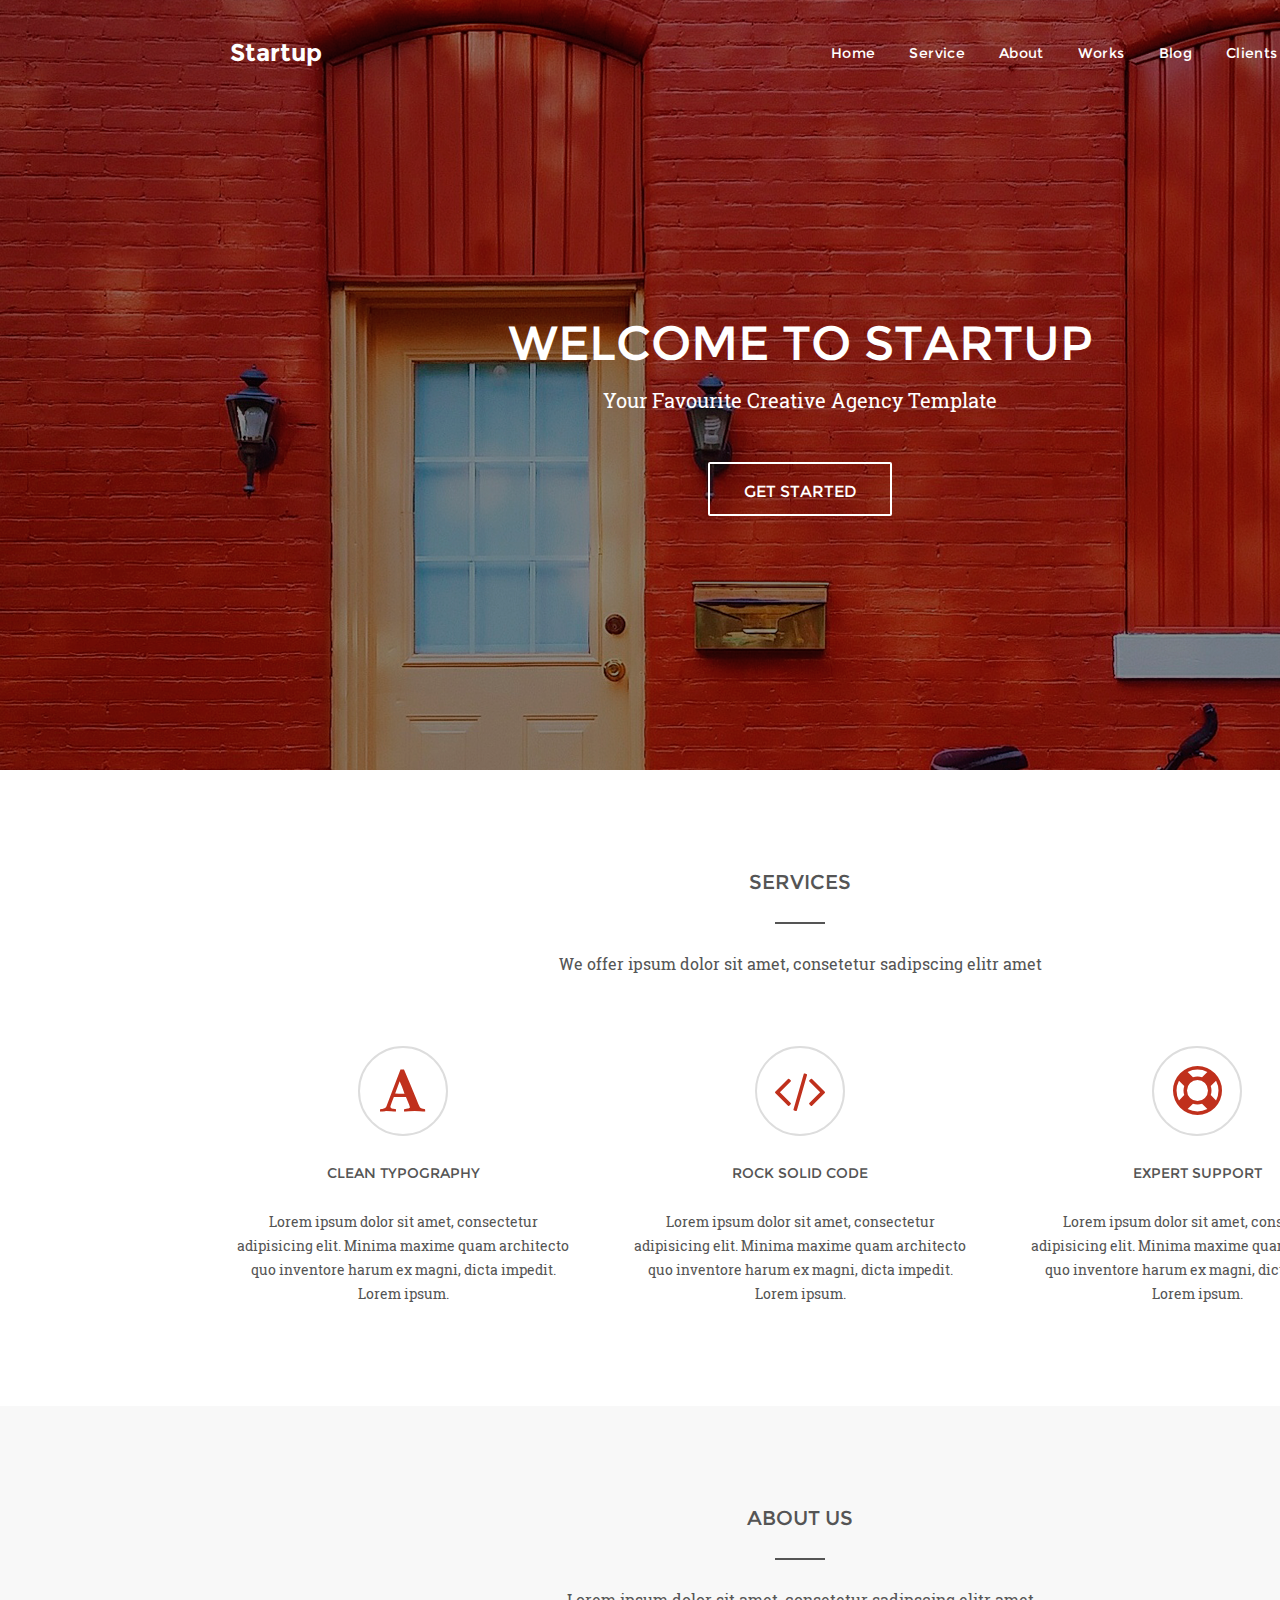
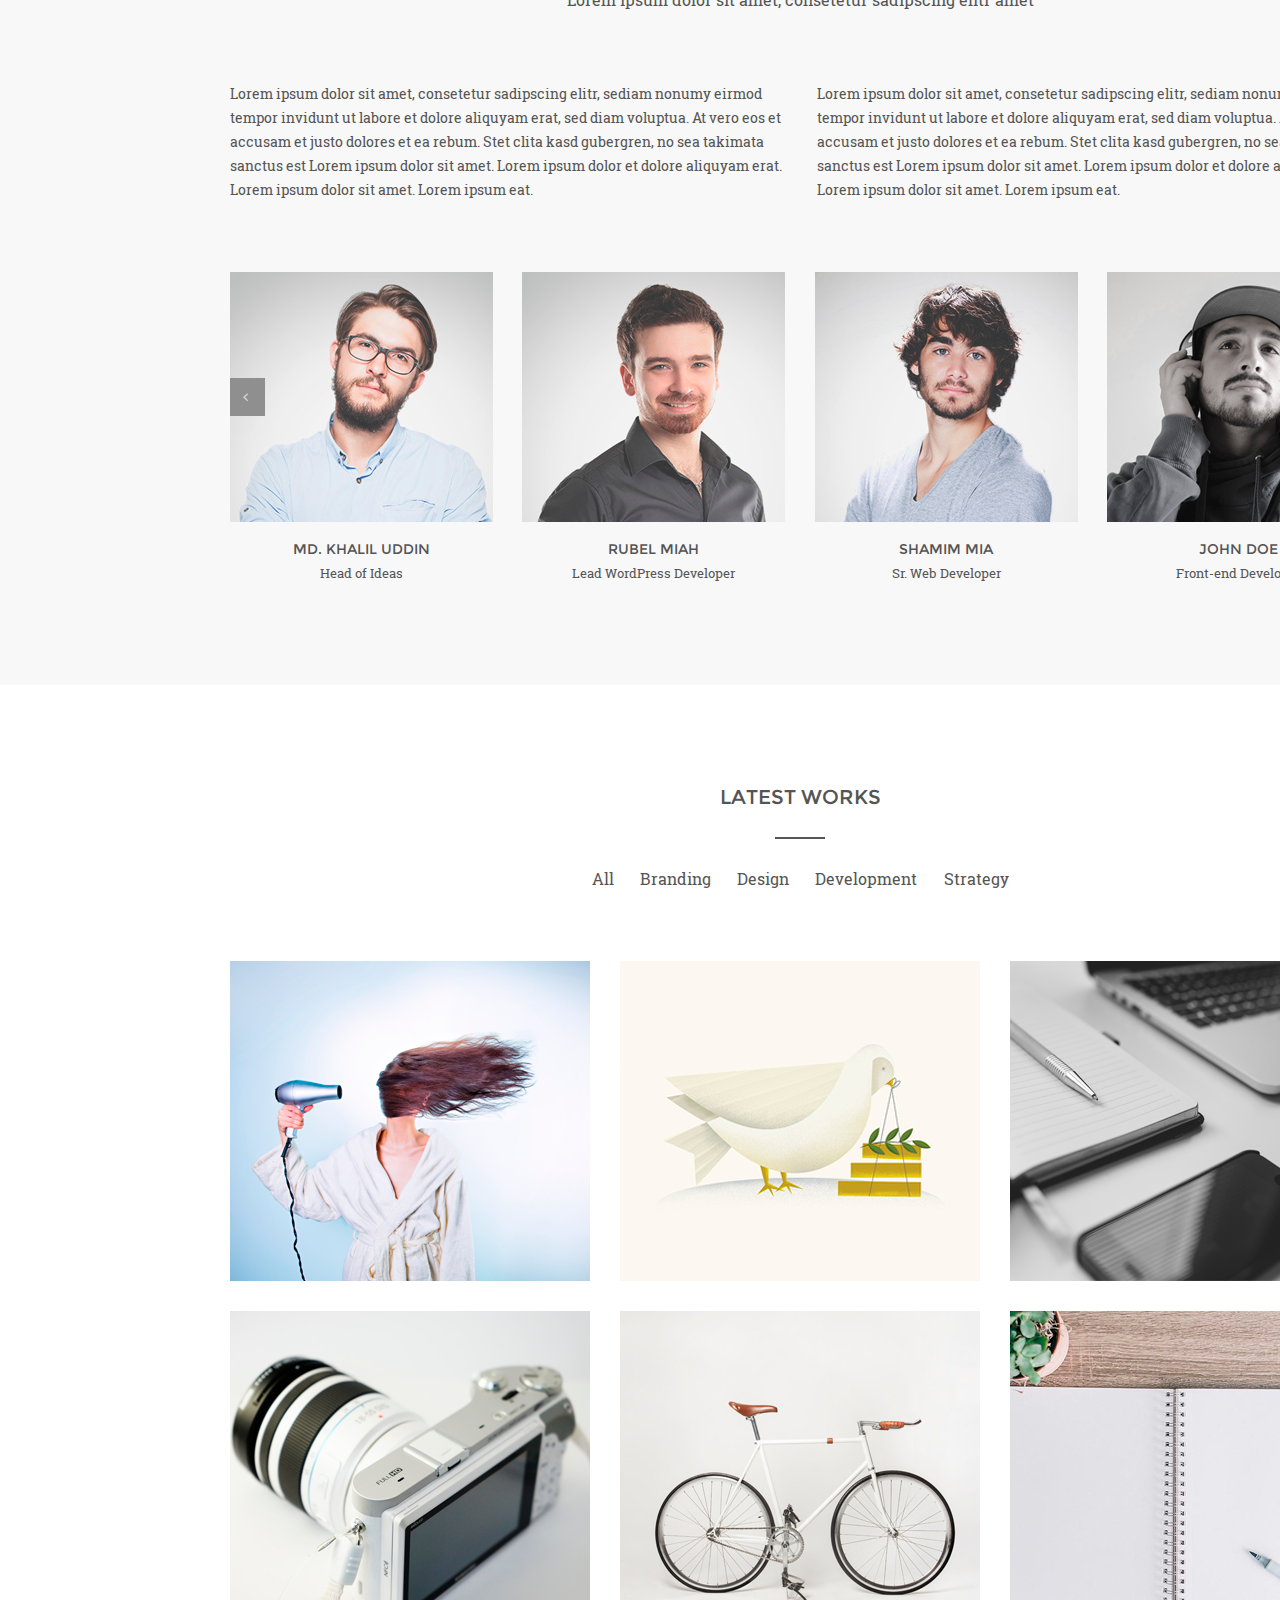
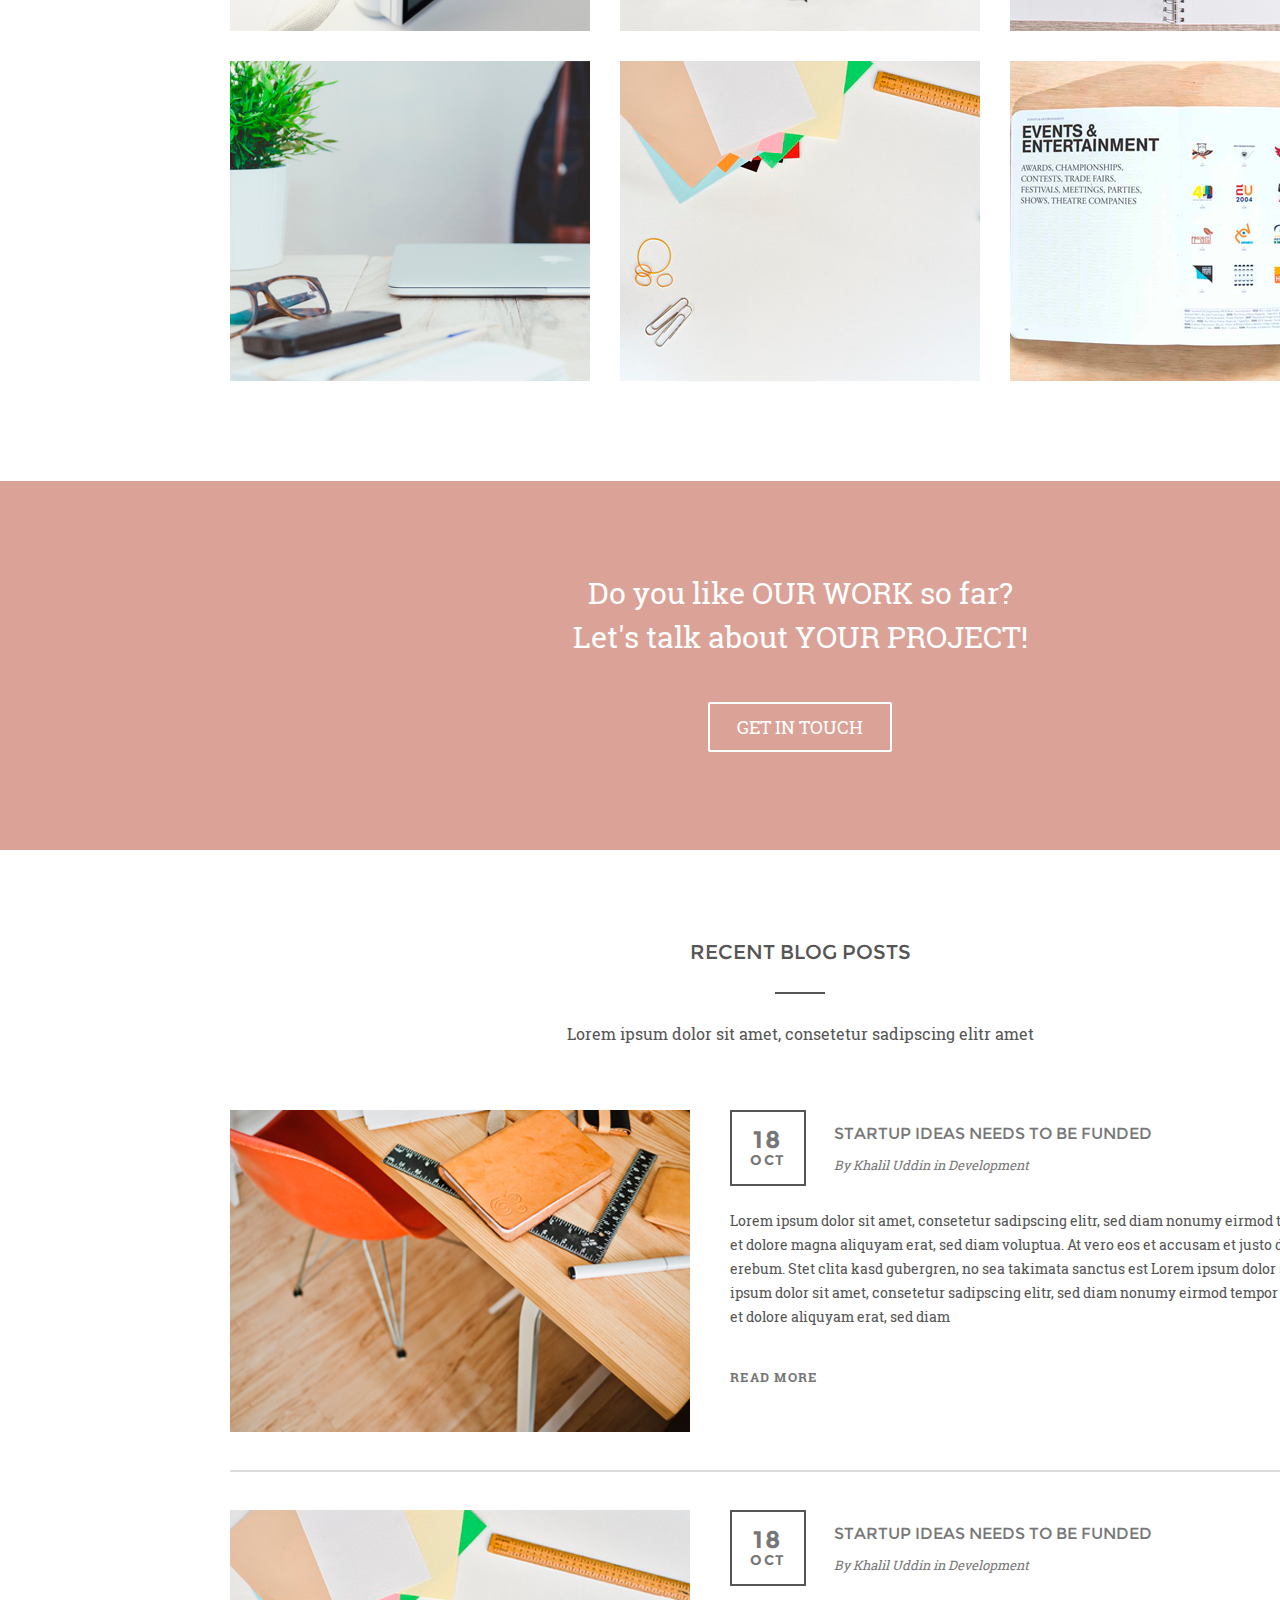
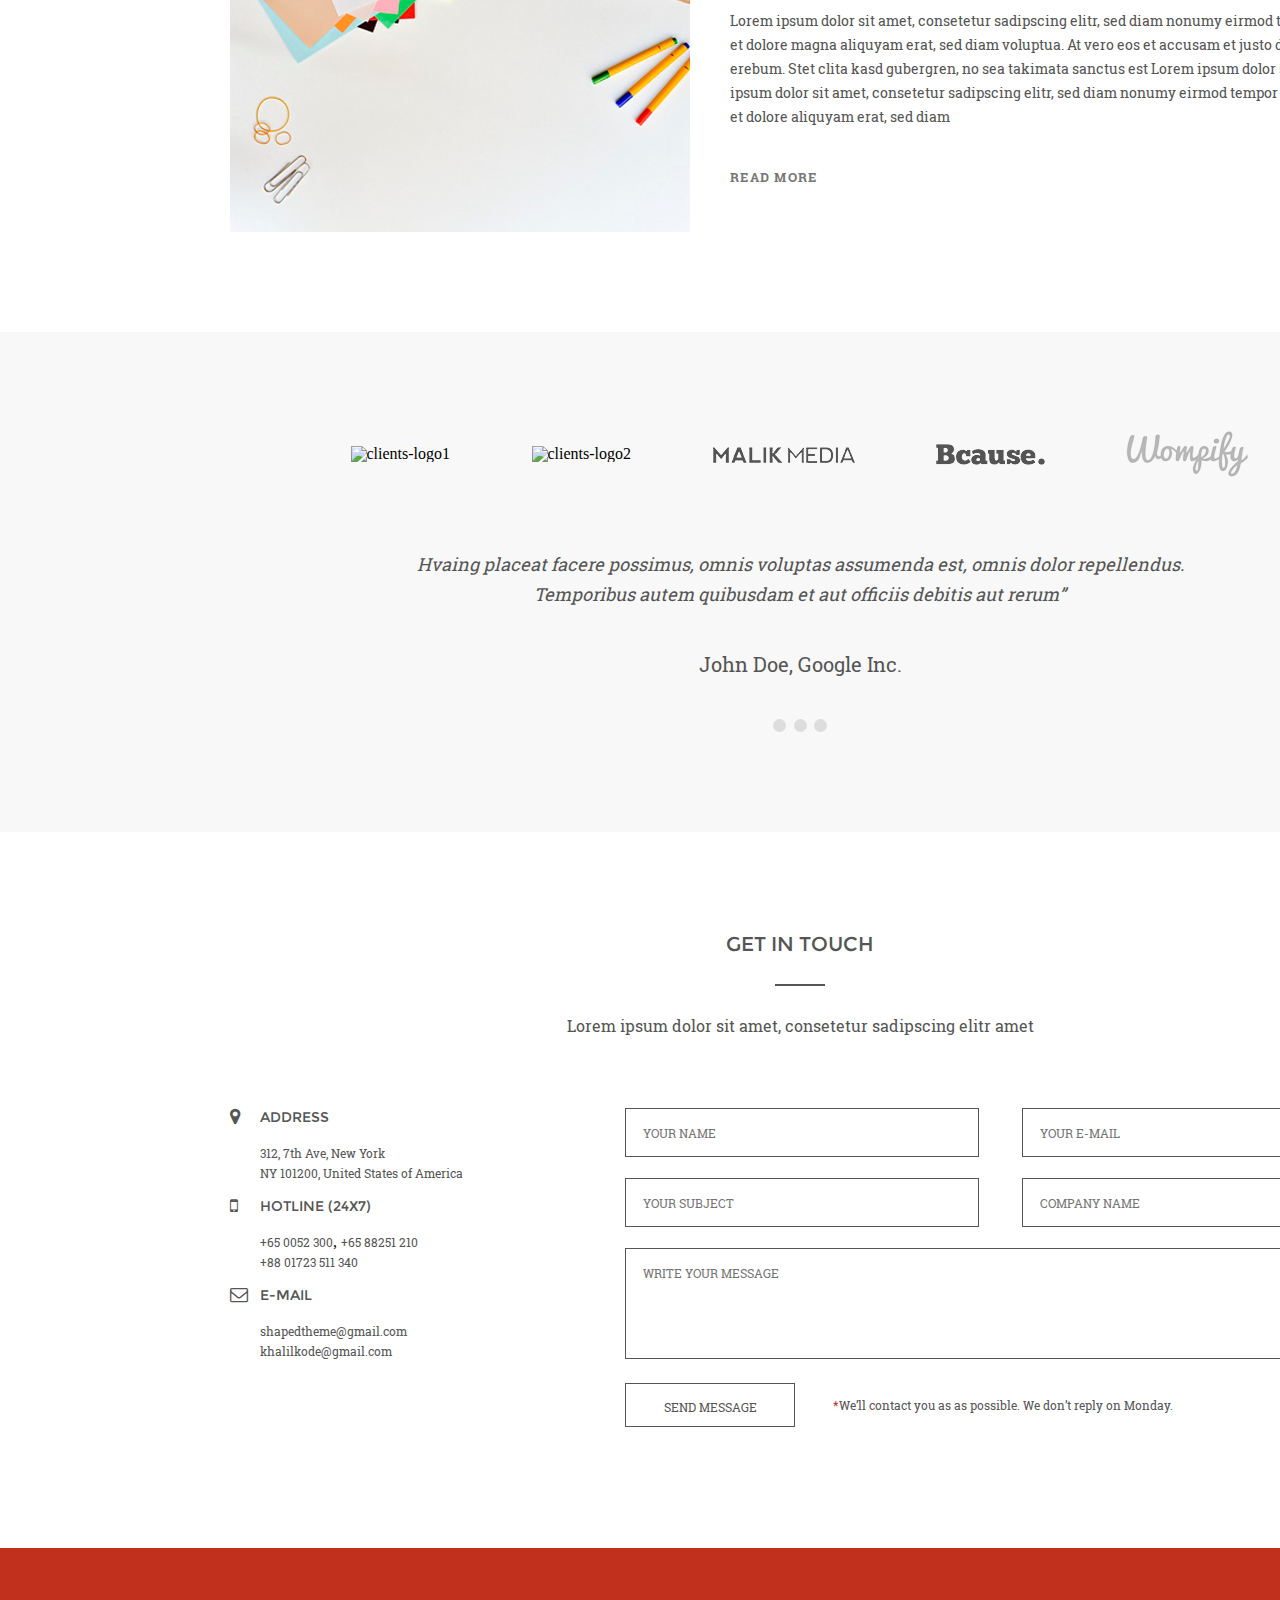
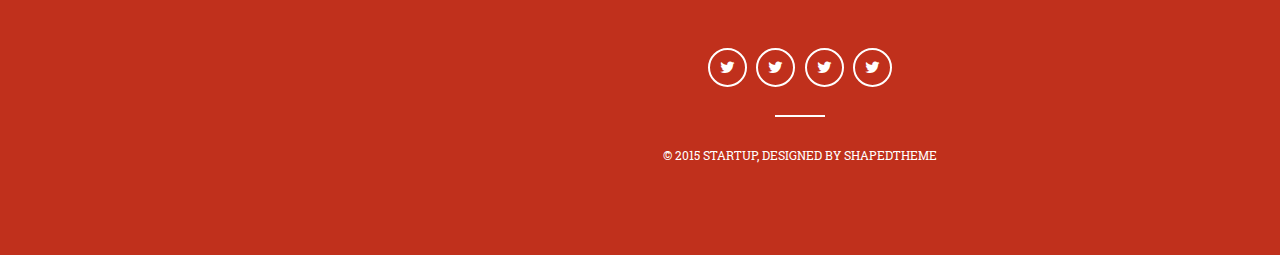
==== commit e26b6a9f: "Add files via upload" ====
--- a/main.html
+++ b/main.html
@@ -1,5 +1,5 @@
 <!DOCTYPE html>
-<html lang="en">
+<html lang="zxx">
 <head>
     <meta charset="UTF-8">
     <meta name="viewport" content="width=device-width, initial-scale=1.0">
@@ -373,8 +373,7 @@
                                     <p class="paralax-blog-post_title_text_startup"> <a href="#">Startup ideas needs to be funded </a></p>
                                     <p class="paralax-blog-post_title_text_by">By <a href="">Khalil</a> Uddin in <a href="">Development</a> </p>
                                 </div>
-                            </div>
-                            
+                            </div>                            
                             <div class="paralax-blog-post_content">
                                 <p>
                                     Lorem ipsum dolor sit amet, consetetur sadipscing elitr, 
@@ -392,19 +391,16 @@
                     </div>
                 </div>            
             </div>
-        </div>
-
-        
-
+        </div>       
 
         <div class="clients ">
             <div class="centr-position">
-                <div class="clients-logos">
-                <img src="img/client-logo1.png" alt="clients-logo1">
-                <img src="img/client-logo2.png" alt="clients-logo2">
-                <img src="img/client-logo3.png" alt="clients-logo3">
-                <img src="img/client-logo4.png" alt="clients-logo4">
-                <img src="img/client-logo5.png" alt="clients-logo5">
+                <div class="clients-logos row-sp-btw">
+                    <img src="img/client-logo1.png" alt="clients-logo1">
+                    <img src="img/client-logo2.png" alt="clients-logo2">
+                    <img src="img/client-logo3.png" alt="clients-logo3">
+                    <img src="img/client-logo4.png" alt="clients-logo4">
+                    <img src="img/client-logo5.png" alt="clients-logo5">
                 </div>
 
                 <div class="clients-excerption">
@@ -414,7 +410,7 @@
                     <p class="clients-excerption-person">John Doe, Google Inc. </p>
                 </div>
 
-                <div class="clients-excerption-circles row">
+                <div class="clients-excerption-circles row-sp-btw">
                     <div class="clients-circle"></div>
                     <div class="clients-circle"></div>
                     <div class="clients-circle"></div>
@@ -432,7 +428,6 @@
                 <div class="contact-content">
                     <div class="row">
                         <div class="column">
-
                             <div class="contact-block">
                                 <div class="row">
                                     <i class="fa fa-map-marker icon-contact" aria-hidden="true"></i>
@@ -445,10 +440,9 @@
                                     </div>
                                 </div>
                             </div>
-
                             <div class="contact-block">
                                 <div class="row">
-                                    <i class="fa fa-envelope-o icon-contact" aria-hidden="true"></i>
+                                    <i class="fa fa-mobile-phone icon-contact" aria-hidden="true"></i>
                                     <div class="column">
                                         <div class="contact-block-title">Hotline (24x7)</div>
                                         <div class="contact-block-info">
@@ -461,65 +455,61 @@
                             </div>
                             <div class="contact-block">
                                     <div class="row">
-                                        <i class="fa fa-map-marker icon-contact" aria-hidden="true"></i>
+                                        <i class="fa fa-envelope-o icon-contact" aria-hidden="true"></i>
                                         <div class="column">
                                             <div class="contact-block-title">E-mail</div>
                                             <div class="contact-block-info">
-                                                <p><a class="contact-block-info-text"href="mailto:shapedtheme@gmail.com">shapedtheme@gmail.com</a> </p>   
+                                                <p><a class="contact-block-info-text" href="mailto:shapedtheme@gmail.com">shapedtheme@gmail.com</a> </p>   
                                                 <p> <a class="contact-block-info-text" href="mailto:khalilkode@gmail.com">khalilkode@gmail.com</a> </p>                       
                                             </div>
                                         </div>
                                     </div>
-                                </div>   
-                        </div>
-
-
+                            </div>   
+                        </div>
                         <form class="contact-form"> 
+                            <div class="row-sp-btw row-contact">
+                                <input type="text" class="contact-input contact-form-font elem-form-border" placeholder="Your name">
+                                <input type="email" class="contact-input contact-form-font elem-form-border " placeholder="Your E-mail">
+                            </div>
+                            <div class="row-sp-btw row-contact">
+                                <input type="text" class="contact-input contact-form-font elem-form-border"  placeholder="Your subject">
+                                <input type="text" class="contact-input contact-form-font elem-form-border"  placeholder="Company name">
+                            </div>
                             <div class="row-contact">
-                                <input type="text" class="contact-input contact-form-font" name="" id="" placeholder="Your name">
-                                <input type="email" class="contact-input contact-form-font"  name="" id="" placeholder="Your E-mail">
-                            </div>
-                            <div class="row-contact">
-                                <input type="text" class="contact-input contact-form-font"  name="" id="" placeholder="Your subject">
-                                <input type="text"class="contact-input contact-form-font"  name="" id="" placeholder="Company name">
-                            </div>
-                            <div class="row-contact">
-                                <textarea class="contact-textarea contact-form-font" name="" id="" cols="30" rows="10" placeholder="Write your message"></textarea>
-                            </div>
-                            <div class="row-contact">
+                                <textarea class="contact-textarea contact-form-font elem-form-border"    placeholder="Write your message"></textarea>
+                            </div>
+                            <div class="row row-contact contact-form-text">
                                 <input type="submit" class="contact-form-font contact-submit " value="Send message">
-                                <p class="contact-form-font-alt">
-                                    * We’ll contact you as as possible. We don’t reply on Monday.
-                                </p>
-                            </div>
-
+                                <p class="contact-form-text-red">*</p>
+                                <p> We’ll contact you as as possible. We don’t reply on Monday.  </p>
+                            </div>
                         </form>
                     </div>
-                </div>
-                        
-            </div>
-
+                </div>                        
+            </div>
         </div>
 
         <div class="footer ">
-            <div class="row  footer-circle-row">
-                <div class="circle-twitter-icon">
-                    <i class="fa fa-twitter icon-twitter" aria-hidden="true"></i>
-                </div>
-                <div class="circle-twitter-icon">
-                    <i class="fa fa-twitter icon-twitter" aria-hidden="true"></i>
-                </div>
-                <div class="circle-twitter-icon">
-                    <i class="fa fa-twitter icon-twitter" aria-hidden="true"></i>
-                </div>
-                <div class="circle-twitter-icon">
-                    <i class="fa fa-twitter icon-twitter" aria-hidden="true"></i>
-                </div>
-            </div>                       
-            <div class="line-50-alt"></div>
-            <div class="text9">
-                © 2015 Startup, Designed by ShapedTheme
-            </div>                
+            <div class="centr-position">
+                <div class="footer-circle-row row-sp-btw">
+                    <div class="circle-twitter-icon">
+                        <i class="fa fa-twitter icon-twitter" aria-hidden="true"></i>
+                    </div>
+                    <div class="circle-twitter-icon">
+                        <i class="fa fa-twitter icon-twitter" aria-hidden="true"></i>
+                    </div>
+                    <div class="circle-twitter-icon">
+                        <i class="fa fa-twitter icon-twitter" aria-hidden="true"></i>
+                    </div>
+                    <div class="circle-twitter-icon">
+                        <i class="fa fa-twitter icon-twitter" aria-hidden="true"></i>
+                    </div>
+                </div>                       
+                <div class="line-50-alt"></div>
+                <div class="footer-text">
+                    <p>© 2015 Startup, Designed by ShapedTheme</p>
+                </div>    
+            </div>            
         </div>
     </div>
 </body>
--- a/css/style.css
+++ b/css/style.css
@@ -510,39 +510,29 @@
     padding-top: 97px;
 }
 .clients-logos{
-    display: flex;
-    flex-direction: row;
-    justify-content: space-between;
     align-items: center;
-    margin: 0 auto;
-   
+    margin: 0 auto;   
     padding-bottom: 70px;
-
     width: 899px;
     height: 50px;
 }
-
 .clients-excerption{
     text-align: center;
+    
+    color: #555555;
+    font-family:"RobotoSlab-Regular";
+
+    line-height: 30px;
 }
 .clients-excerption-text{
-    color: #555555;
-    font-family:"RobotoSlab-Regular";
     font-size: 18px;
-    font-style: italic;
-    line-height: 30px;
+    font-style: italic;    
 }
 .clients-excerption-person{
     padding-top: 40px;
     font-size: 20px;
-
-    color: #555555;
-    font-family:"RobotoSlab-Regular";
-
-    line-height: 30px;
 }
 .clients-excerption-circles{
-    
     width: 54px;
     margin: 0 auto;
     padding-top: 40px;
@@ -562,11 +552,9 @@
 .contact{
     padding-top: 100px;
     padding-bottom: 100px;
-
 }
 .contact-title{
     text-align: center;
-
     color: #555555;
     font-family:"Montserrat-Regular";
     font-size: 20px;
@@ -578,17 +566,19 @@
     font-size: 16px;
     text-transform: none;
 }
+
 .icon-contact{
     font-family: "FontAwesome-Webfont";
     font-size: 18px;
     color: #555555;
+    width: 30px;
 }
 
 .contact-content{
     padding-top: 70px;
 }
 .contact-block{
-    width: 232px;
+    width: 395px;
     height: 56px;
     padding-bottom: 33px;
 }
@@ -612,9 +602,9 @@
     line-height: 20px;
 }
 
+/*********************************/
+
 .contact-form{
-    width:731px;    
-
 }
 .contact-form-font{
     color: #555555;
@@ -623,67 +613,58 @@
     line-height: 44px;
     text-transform: uppercase;
     background-color: #ffffff;
-    padding-left: 17px;
-}
-.contact-input {
-    
-    width: 350px;
-    height: 45px;
-    border: 1px solid #555555;
-    
-}
-.contact-input:focus{
-    outline:none; 
-    border-color: #c0301c;
-    box-shadow: 0;
+   
+}
+.row-contact{
+    margin-bottom: 21px;
+}
+.contact-input {    
+    width: 333px;
+    height: 45px;  
+    padding-left: 17px;   
 }
 .contact-textarea{
     width: 730px;
     height: 105px;
-    border: 1px solid #555555;
+    resize: none;  
+    padding-left: 17px;
+}
+.elem-form-border:focus{
+    outline:none; 
+    border-color: #c0301c;    
+}
+.elem-form-border{
+    border: 1px solid #555555;  
 }
 .contact-submit{
     width: 170px;
     height: 44px;
     border: 1px solid #555555;
+    text-align: center;
+    margin-right: 38px;
 }
 .contact-submit:hover{
     background-color: #c0301c;
+    border-color: #c0301c;
     color: #ffffff
 }
-.row-contact{
-    display: flex;
-    flex-direction: row;
-    margin-bottom: 21px;
-}
-
-
-.contact-form-font-alt{
-   
+.contact-form-text{   
     color: #555555;
     font-family:"RobotoSlab-Regular";
     font-size: 12px;
-    font-weight: 400;
-    line-height: 20px;
-    /* Text style for "*," 
-    color: #c0301c;*/
-}
-
-
+    line-height: 44px;
+  
+}
+.contact-form-text-red{
+    color: #c0301c;
+}
+
+/***********************/
 
 .footer{    
-    min-width: 1600px;
     height: 307px;
     background-color: #c0301c;
     text-align: center;
-}
-.text9{  
-    color: #ffffff;
-    font-family:"RobotoSlab-Regular";
-    font-size: 12px;
-    font-weight: 400;
-    line-height: 20px;
-    text-transform: uppercase;
 }
 .footer-circle-row{
     width: 184px;
@@ -706,3 +687,10 @@
     background-color: #ffffff;
     color: #c0301c;
 }
+.footer-text{  
+    color: #ffffff;
+    font-family:"RobotoSlab-Regular";
+    font-size: 12px;
+    line-height: 20px;
+    text-transform: uppercase;
+}